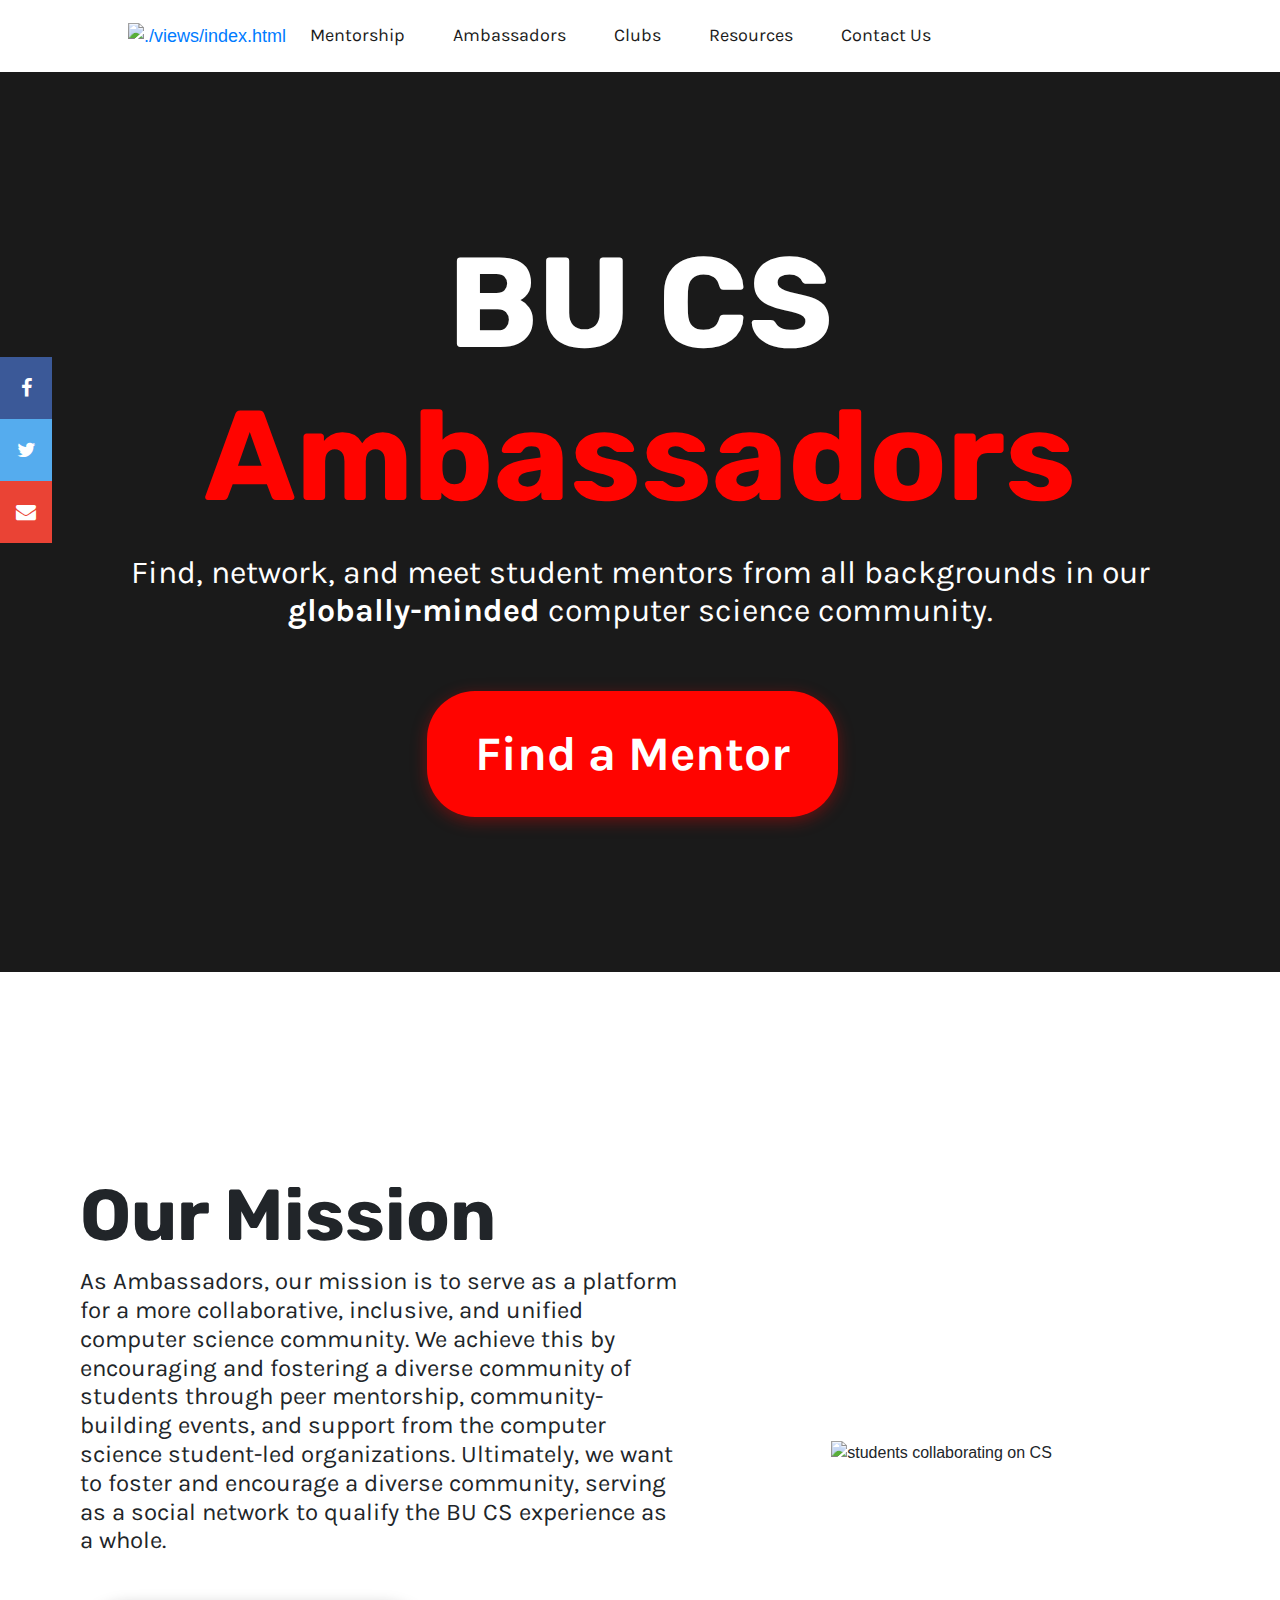
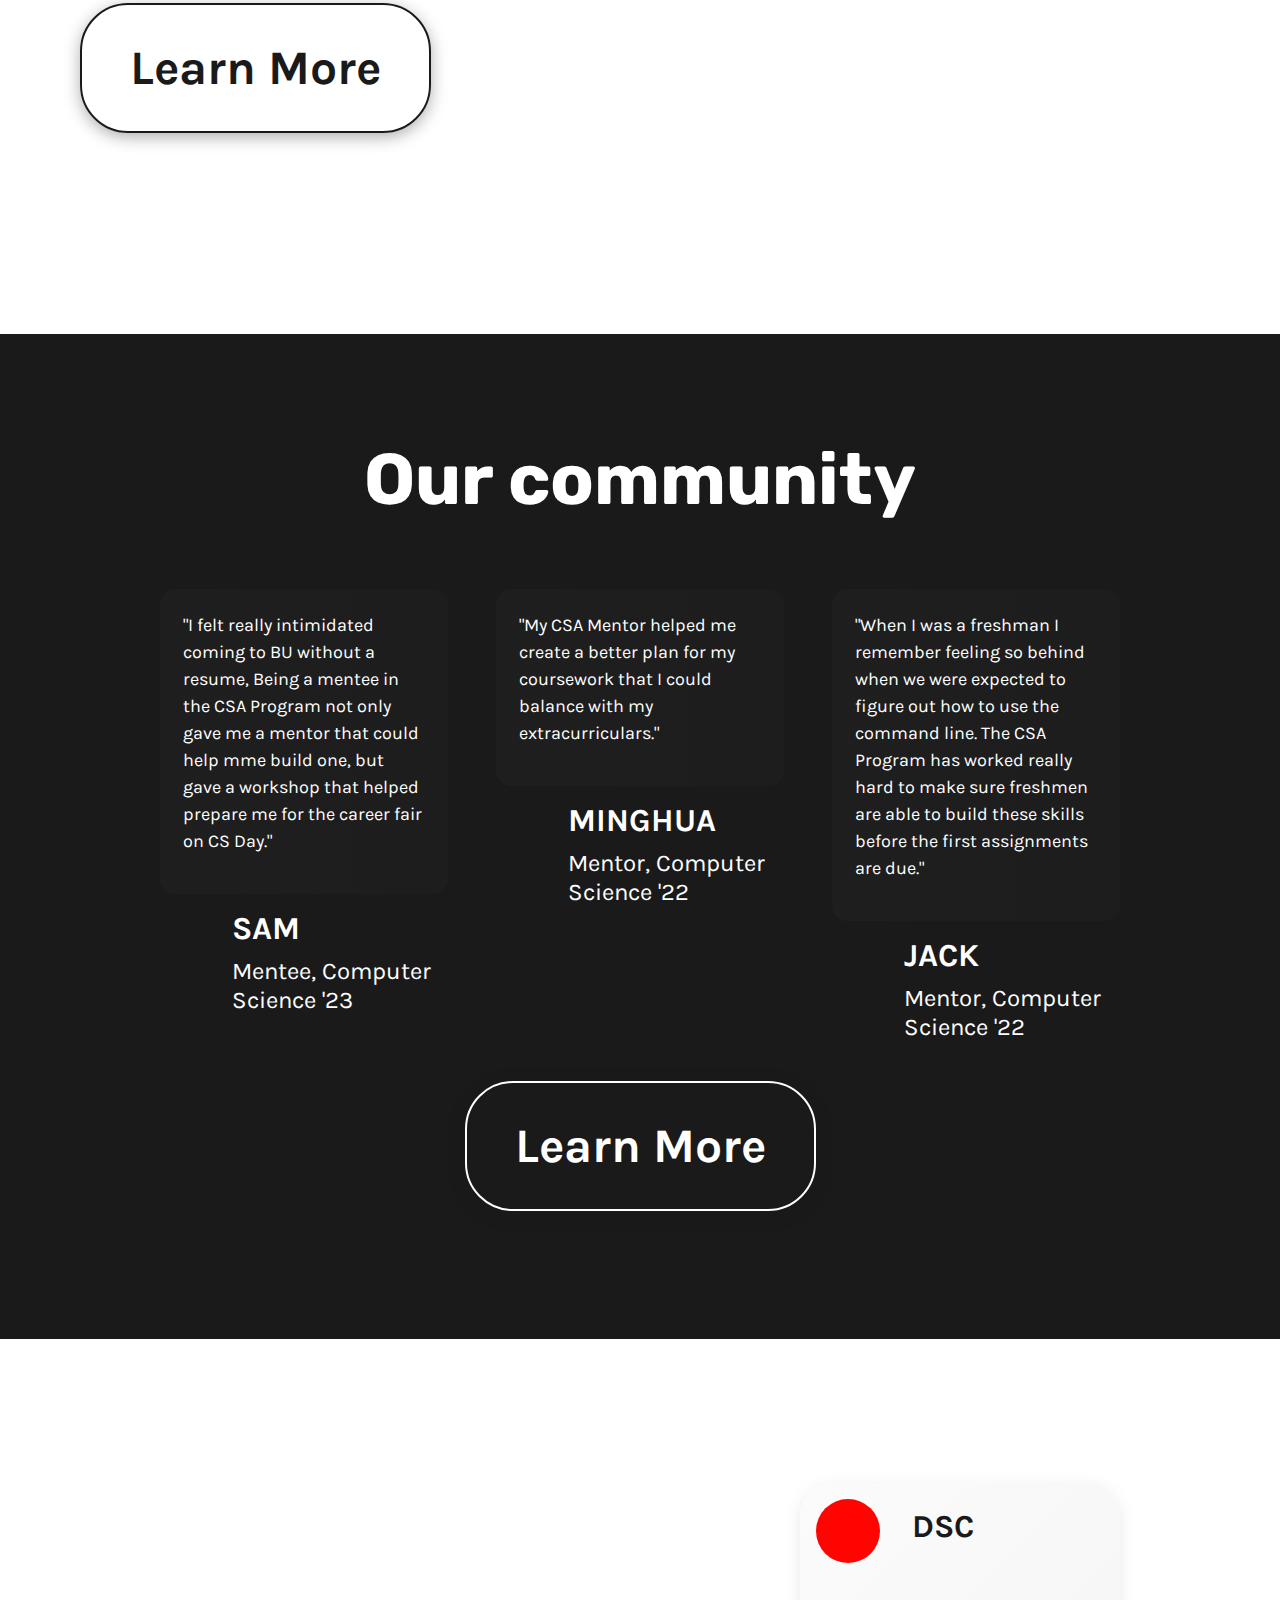
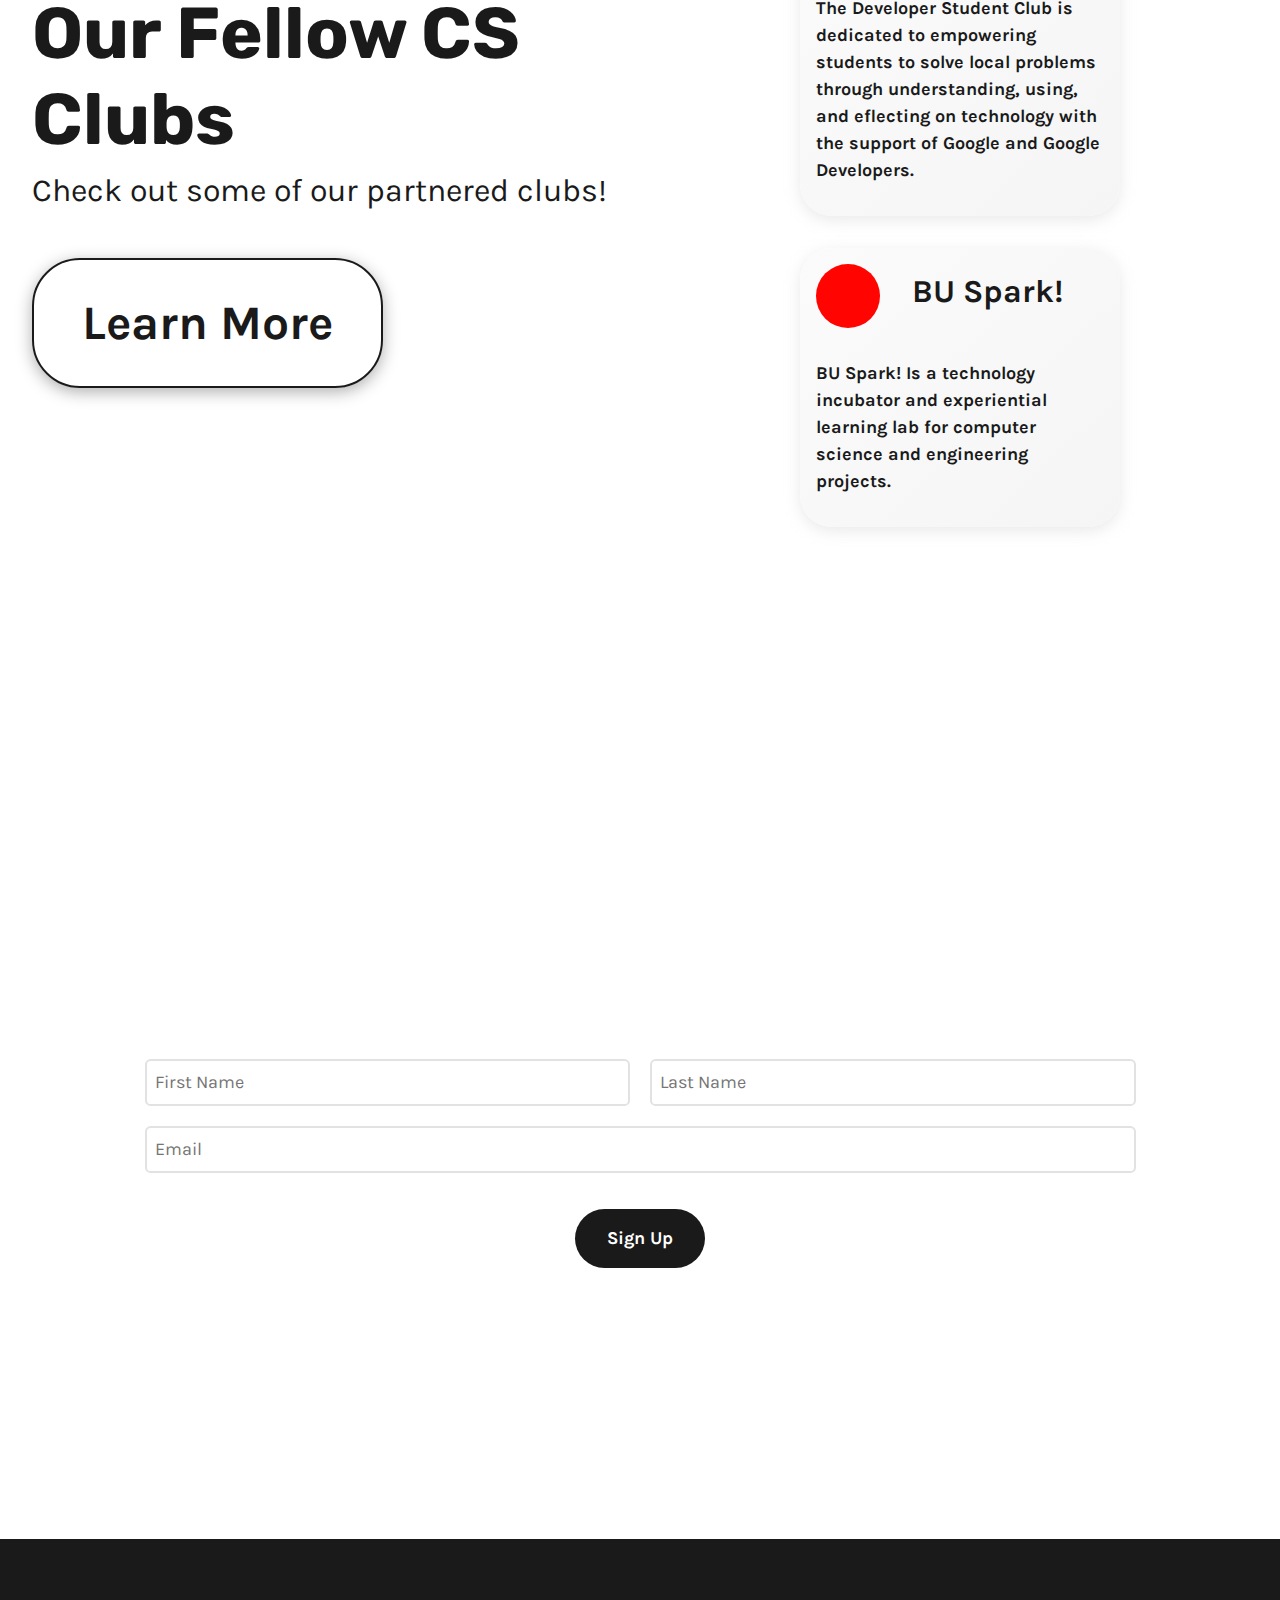
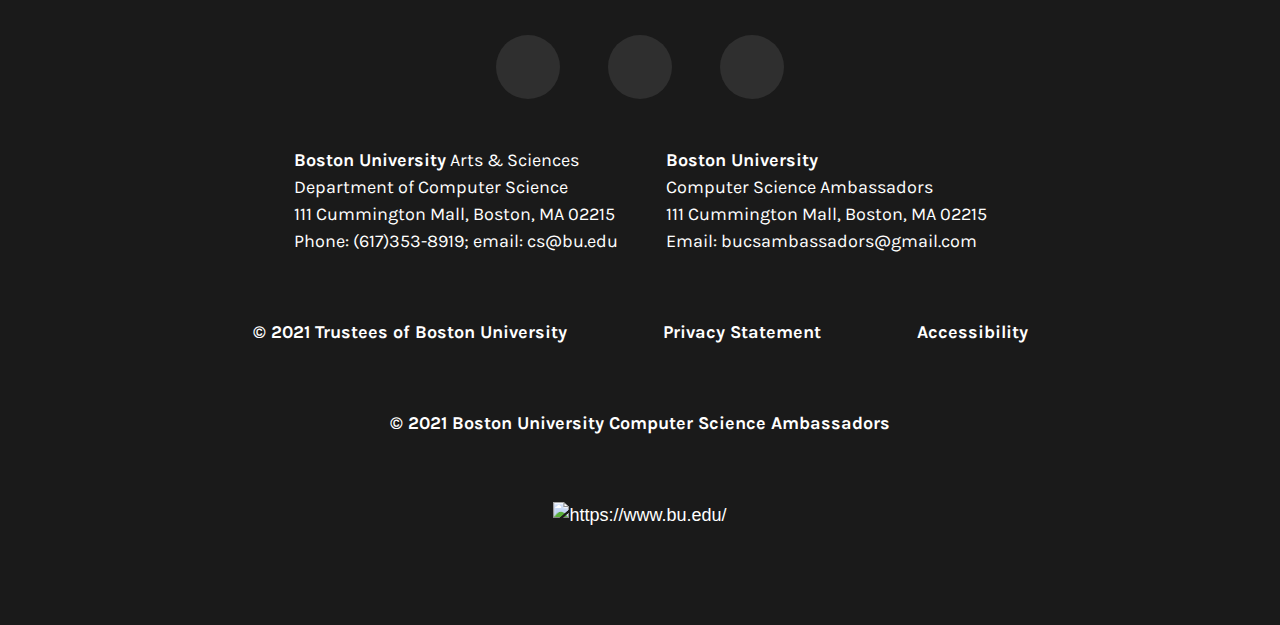
==== index.html @ 7cbeb98c "Merge pull request #5 from bryanteoh964/bryant-change2" ====
<!DOCTYPE html>
<html lang="en">
<head>
    <meta charset="UTF-8">
    <meta http-equiv="X-UA-Compatible" content="IE=edge">
    <meta name="viewport" content="width=device-width, initial-scale=1.0">
    <meta name="description" content="Boston University's Computer Science Ambassadors">
    <meta name="keywords" content="BU, BUCSA, BU CSA, BU CS Ambassadors, Boston University, Boston University Computer Science">
    <title>BU CS Ambassadors</title>

    <!-- Bootstrap CSS -->
    <link rel="stylesheet" href="https://stackpath.bootstrapcdn.com/bootstrap/4.3.1/css/bootstrap.min.css" integrity="sha384-ggOyR0iXCbMQv3Xipma34MD+dH/1fQ784/j6cY/iJTQUOhcWr7x9JvoRxT2MZw1T" crossorigin="anonymous">

    <link rel="stylesheet" href="./static/css/main.css">
    <link rel="preconnect" href="https://fonts.gstatic.com">
    <link href="https://fonts.googleapis.com/css2?family=Karla:ital,wght@0,400;0,700;1,400&family=Rubik:wght@700&display=swap" rel="stylesheet"> 
    <link rel="shortcut icon" sizes="32x32" href="./static/images/reg logo no background small.png">

    <link href="https://fonts.googleapis.com/icon?family=Material+Icons" rel="stylesheet">

    <link rel="stylesheet" href="https://cdnjs.cloudflare.com/ajax/libs/font-awesome/4.7.0/css/font-awesome.min.css">

</head>

<body>

    <div class="icon-bar">
        <!-- https://css-tricks.com/simple-social-sharing-links/ -->
        <!-- assuming link is https://www.bucsambassadors.bu.edu/ -->
        <a href="https://www.facebook.com/sharer.php?u=https%3A%2F%2Fwww.bucsambassadors.bu.edu%2F" target="_blank" class="facebook"><i class="fa fa-facebook"></i></a>
        <a href="https://twitter.com/intent/tweet?url=https%3A%2F%2Fwww.bucsambassadors.bu.edu%2F&text=Hey%21+BU+CS+Ambassadors+has+a+new+website%21+Take+a+look%21&hashtags=bostonuniversity,bucsambassadors" target="_blank" class="twitter"><i class="fa fa-twitter"></i></a>
        <a href="mailto:?subject=Check out this new website&amp;body=Hey! BU CS Ambassadors has a new website! Take a look at https://www.bucsambassadors.bu.edu." title="Share by Email" class="mail"><i class="fa fa-envelope"></i></a>
    </div>

    <nav class="navbar navbar-expand-lg navbar-light header sticky-top">
        <!-- Graphic as link => Alt attribute indicates path [MWAS] -->
        <a href="index.html" class="logo">
            <img src="./static/images/reg logo no background small.png" alt="./views/index.html">
        </a>
        <button class="navbar-toggler" type="button" data-toggle="collapse" data-target="#navbarNavAltMarkup" aria-controls="navbarNavAltMarkup" aria-expanded="false" aria-label="Toggle navigation">
            <span class="navbar-toggler-icon"></span>
        </button>
        <div class="collapse navbar-collapse" id="navbarNavAltMarkup">
            <div class="navbar-nav nav-style">
                <a href="mentor.html" class="nav-item nav-link">Mentorship</a>
                <a href="ambassadors.html" class="nav-item nav-link">Ambassadors</a>
                <a href="clubs.html" class="nav-item nav-link">Clubs</a>
                <a href="resources.html" class="nav-item nav-link">Resources</a>
                <a href="contactus.html" class="nav-item nav-link">Contact Us</a>
            </div>
        </div>
    </nav>
    
    <section class="hero">
        <div class="hero-content">
            <h1 class="hero-title">
                BU CS <span class="red">Ambassadors</span>
            </h1>
            <h4 class="hero-subtitle">
                Find, network, and meet student mentors from all backgrounds in our <b>globally-minded</b> computer science community.
            </h4>

            <button style="margin:60px 15px 0px 0px;" type="button" class="cta-btn" onclick="location.href='mentor.html'">
                Find a Mentor
            </button>
        </div>
    </section>

    <section class="mission">
        <div class="mission-left">
            <h2>Our Mission</h2>
            <h5>As Ambassadors, our mission is to serve as a platform for a more collaborative, inclusive, and unified computer science community. We achieve this by encouraging and fostering a diverse community of students through peer mentorship, community-building events, and support from the computer science student-led organizations. Ultimately, we want to foster and encourage a diverse community, serving as a social network to qualify the BU CS experience as a whole.</h5>
            <!-- <button type="button" class="btn-blktored" onclick="location.href='about.html'"> -->
            <button type="button" class="btn-blktored" onclick="location.href=''">
                Learn More
            </button>
        </div>
        <div class="mission-right">
            <!-- Adjust accordingly based on content [MWAS] -->
            <img src="./static/images/home_mission.png" alt="students collaborating on CS">
        </div>
    </section>

    <section class="testimonials">
        <div class="shapes-layer">
            <div class="greentriangle shape rellax" data-rellax-speed="1">
                <!-- Decorative graphic => Blank alt attribute [MWAS] -->
                <img src="./static/images/greentriangle.png" alt="">
            </div>
            <div class="purpleline shape rellax" data-rellax-speed="-2">
                <!-- Decorative graphic => Blank alt attribute [MWAS] -->
                <img src="./static/images/purpleline.png" alt="">
            </div>
            <div class="yellowsqrhole shape rellax" data-rellax-speed="-3">
                <!-- Decorative graphic => Blank alt attribute [MWAS] -->
                <img src="./static/images/yellowemptysqr.png" alt="">
            </div>
            <div class="redsmallhex shape rellax" data-rellax-speed="3">
                <!-- Decorative graphic => Blank alt attribute [MWAS] -->
                <img src="./static/images/redsmallhex.png" alt="">
            </div>
            <div class="largegreencircle shape rellax" data-rellax-speed="-4">
                <!-- Decorative graphic => Blank alt attribute [MWAS] -->
                <img src="./static/images/largegreencircle.png" alt="">
            </div>
            <div class="blueline shape rellax" data-rellax-speed="-3">
                <!-- Decorative graphic => Blank alt attribute [MWAS] -->
                <img src="./static/images/blueline.png" alt="">
            </div>
            <div class="greencirclehollow shape rellax" data-rellax-speed="2">
                <!-- Decorative graphic => Blank alt attribute [MWAS] -->
                <img src="./static/images/greencirclehollow.png" alt="">
            </div>
            <div class="purplecircle shape rellax" data-rellax-speed="2">
                <!-- Decorative graphic => Blank alt attribute [MWAS] -->
                <img src="./static/images/purplecircle.png" alt="">
            </div>
            <div class="yellowline shape rellax" data-rellax-speed="-3">
                <!-- Decorative graphic => Blank alt attribute [MWAS] -->
                <img src="./static/images/yellowline.png" alt="">
            </div>
            <div class="tinygreencircle shape rellax" data-rellax-speed="4">
                <!-- Decorative graphic => Blank alt attribute [MWAS] -->
                <img src="./static/images/tinygreencircle.png" alt="">
            </div>
            <div class="bluetri shape rellax" data-rellax-speed="-3">
                <!-- Decorative graphic => Blank alt attribute [MWAS] -->
                <img src="./static/images/bluetri.png" alt="">
            </div>
            <div class="greenline shape rellax" data-rellax-speed="-2">
                <!-- Decorative graphic => Blank alt attribute [MWAS] -->
                <img src="./static/images/greenline.png" alt="">
            </div>
            <div class="largeredhex shape rellax" data-rellax-speed="5">
                <!-- Decorative graphic => Blank alt attribute [MWAS] -->
                <img src="./static/images/largeredhex.png" alt="">
            </div>
            <div class="smallyellowsqr shape rellax" data-rellax-speed="-4">
                <!-- Decorative graphic => Blank alt attribute [MWAS] -->
                <img src="./static/images/smallyellowsqr.png" alt="">
            </div>
        </div>
        <div class="testimonials-content">
            <div class="testimonials-top">
                <h2>Our community</h2>
            </div>
            <div class="slides">



                <div class="slides-card card1">
                    <div class="quote-card">
                        <div class="quote">
                            <p>"I felt really intimidated coming to BU without a resume, Being a mentee in the CSA Program not only gave me a mentor that could help mme build one, but gave a workshop that helped prepare me for the career fair on CS Day."</p>
                        </div>
                    </div>
                    <div class="card-profile">
                        <div class="card-profile-img">
                            <!-- Adjust accordingly based on content [MWAS] -->
                            <!-- <img src="./static/images/home_testimonial2.png" alt="stock woman"> -->
                        </div>
                        <div class="card-profile-info">
                            <div class="name">
                                <h4>Sam</h4>
                            </div>
                            <div class="role">
                                <h5>Mentee, Computer Science '23</h5>
                            </div>
                        </div>
                    </div>
                </div>
                
                <div class="slides-card card2">
                    <div class="quote-card">
                        <div class="quote">
                            <p>"My CSA Mentor helped me create a better plan for my coursework that I could balance with my extracurriculars."</p>
                        </div>
                    </div>
                    <div class="card-profile">
                        <div class="card-profile-img">
                            <!-- Adjust accordingly based on content [MWAS] -->
                            <!-- <img src="./static/images/home_testimonial1.png" alt="rhett"> -->
                        </div>
                        <div class="card-profile-info">
                            <div class="name">
                                <h4>Minghua</h4>
                            </div>
                            <div class="role">
                                <h5>Mentor, Computer Science '22</h5>
                            </div>
                        </div>
                    </div>
                </div>



                <div class="slides-card card3">
                    <div class="quote-card">
                        <div class="quote">
                            <p>"When I was a freshman I remember feeling so behind when we were expected to figure out how to use the command line. The CSA Program has worked really hard to make sure freshmen are able to build these skills before the first assignments are due."</p>
                        </div>
                    </div>
                    <div class="card-profile">
                        <div class="card-profile-img">
                            <!-- Adjust accordingly based on content [MWAS] -->
                            <!-- <img src="./static/images/home_testimonial3.png" alt="stock man"> -->
                        </div>
                        <div class="card-profile-info">
                            <div class="name">
                                <h4>Jack</h4>
                            </div>
                            <div class="role">
                                <h5>Mentor, Computer Science '22</h5>
                            </div>
                        </div>
                    </div>
                </div>
            </div>
            <button type="button" class="btn-whttogold" onclick="location.href='ambassadors.html'">
                Learn More
            </button>
        </div>
    </section>

    <section class="clubs">
        <div class="clubs-left">
            <h2>Our Fellow CS Clubs</h2>
            <h4>Check out some of our partnered clubs!</h4>
            <button type="button" class="btn-blktored" onclick="location.href='clubs.html'">
                Learn More
            </button>
        </div>
        <div class="clubs-right">
            <!-- <div class="club-card">
                <div class="club-card-top">
                    <div class="icon-back">
                        <span class="iconify" data-inline="false" data-icon="mdi:robot-industrial"></span>
                    </div>
                    <h4><b>RAILS</b></h4>
                </div>
                <div class="club-card-bot">
                    <p><b>The Robotics & Ambient Intelligence Labs is the first student robotics research group at BU.</b></p>
                </div>
            </div> -->
            <div class="club-card">
                <div class="club-card-top">
                    <div class="icon-back">
                        <span class="iconify" data-inline="false" data-icon="mdi:code-tags"></span>
                    </div>
                    <h4><b>DSC</b></h4>
                </div>
                <div class="club-card-bot">
                    <p><b>The Developer Student Club is dedicated to empowering students to solve local problems through understanding, using, and eflecting on technology with the support of Google and Google Developers.</b></p>
                </div>
            </div>
            <div class="club-card">
                <div class="club-card-top">
                    <div class="icon-back">
                        <span class="iconify" data-inline="false" data-icon="mdi:lightbulb-outline"></span>
                    </div>
                    <h4><b>BU Spark!</b></h4>
                </div>
                <div class="club-card-bot">
                    <p><b>BU Spark! Is a technology incubator and experiential learning lab for computer science and engineering projects.</b></p>
                </div>
            </div>
            <!-- <div class="club-card">
                <div class="club-card-top">
                    <div class="icon-back">
                        <span class="iconify" data-inline="false" data-icon="mdi:dog"></span>
                    </div>
                    <h4><b>UPE</b></h4>
                </div>
                <div class="club-card-bot">
                    <p><b>Upsilon Pi Epsilon (UPE) is BU’s only computer science honor society dedicated to promoting excellence in technical and computing disciplines.</b></p>
                </div>
            </div> -->
        </div>
    </section>

    <section class="mailing-list">
        <div class="mailing-list-flexbox rellax" data-rellax-speed="-3">
            <h2>It's dangerous to do CS alone.</h2>
            <br>
            <h4>Join our mailing list!</h4>
            <form name="mailing-list-form" action="./signup" method="POST" onsubmit="return formValidate()">
                <input type="text" name="fname" placeholder="First Name">
                <input type="text" name="lname" placeholder="Last Name">
                <p class="full">
                    <input type="email" name="email" id="message" placeholder="Email" cols="30" rows="10"></input>
                </p>
                <p class="full">
                    <button type="submit" id="check" class="mailing-list-btn">Sign Up</button>
                </p>
            </form>
        </div>
    </section>

    <footer>
        <div class="social-icons footer-layer">
            <a href="https://www.facebook.com/csa.bu.397" class="icon">
                <span class="iconify" data-inline="false" data-icon="mdi:facebook"></span>
            </a>
            <a href="https://twitter.com/BUCSAmbassadors" class="icon">
                <span class="iconify" data-inline="false" data-icon="mdi:twitter"></span>
            </a>
            <a href="https://www.instagram.com/bucsambassadors/" class="icon">
                <span class="iconify" data-inline="false" data-icon="mdi:instagram"></span>
            </a>
        </div>
        <div class="footer-information footer-layer">
            <div class="info">
                <a href="https://www.bu.edu/cs/" target="_blank">
                    <p><b>Boston University</b> Arts & Sciences
                    <br>
                    Department of Computer Science
                </a>
                <br>
                111 Cummington Mall, Boston, MA 02215
                <br>
                Phone: (617)353-8919; email: <a href="mailto:cs@bu.edu">cs@bu.edu</a></p>
            </div>
            <div class="info">
                <a href="./index.html">
                    <p><b>Boston University</b>
                    <br>
                    Computer Science Ambassadors
                </a>
                <br>
                111 Cummington Mall, Boston, MA 02215
                <br>
                Email: <a href="mailto:bucsambassadors@gmail.com">bucsambassadors@gmail.com</a></p>
            </div>
        </div>
        <div class="footer-links footer-layer">
            <div class="footer-indiv-link">
                <a href="https://www.bu.edu/copyright/" target="_blank">
                    <p><b>© 2021 Trustees of Boston University</b></p>
                </a>
            </div>
            <div class="footer-indiv-link">
                <a href="https://www.bu.edu/policies/digital-privacy-statement/" target="_blank">
                    <p><b>Privacy Statement</b></p>
                </a>
            </div>
            <div class="footer-indiv-link">
                <a href="https://www.bu.edu/disability/" target="_blank">
                    <p><b>Accessibility</b></p>
                </a>
            </div>
        </div>
        <div class="footer-bucsa footer-layer">
            <a href="./index.html">
                <p><b>© 2021 Boston University Computer Science Ambassadors</b></p>
            </a>
        </div>
        <div class="footer-bu footer-layer">
            <a href="https://www.bu.edu/" target="_blank">
                <!-- Graphic as link => Alt attribute indicates path [MWAS] -->
                <img src="./static/images/BU-logo.png" alt="https://www.bu.edu/">
            </a>
        </div>
    </footer>
    
    <!-- config file
    <script type='text/javascript' src='/config.js'></script>
    <script type='text/javascript' src='/index.js'></script> -->

    <script src="./static/js/rellax.min.js"></script>
    <script src="./static/js/script.js"></script>

    <!-- iconify plugin -->
    <script src="https://code.iconify.design/1/1.0.6/iconify.min.js"></script>

    <!-- form check -->
    <script src="./static/js/formcheck.js"></script>

    <!-- Optional JavaScript -->
    <!-- jQuery first, then Popper.js, then Bootstrap JS -->
    <script src="https://code.jquery.com/jquery-3.3.1.slim.min.js" integrity="sha384-q8i/X+965DzO0rT7abK41JStQIAqVgRVzpbzo5smXKp4YfRvH+8abtTE1Pi6jizo" crossorigin="anonymous"></script>
    <script src="https://cdnjs.cloudflare.com/ajax/libs/popper.js/1.14.7/umd/popper.min.js" integrity="sha384-UO2eT0CpHqdSJQ6hJty5KVphtPhzWj9WO1clHTMGa3JDZwrnQq4sF86dIHNDz0W1" crossorigin="anonymous"></script>
    <script src="https://stackpath.bootstrapcdn.com/bootstrap/4.3.1/js/bootstrap.min.js" integrity="sha384-JjSmVgyd0p3pXB1rRibZUAYoIIy6OrQ6VrjIEaFf/nJGzIxFDsf4x0xIM+B07jRM" crossorigin="anonymous"></script>

</body>
</html>
---- static/css/main.css ----
.hero {
  position: relative;
  width: auto;
  height: 100vh;
  display: flex;
  justify-content: center;
  align-items: center;
}

.hero::before {
  content: "";
  position: absolute;
  top: 0;
  left: 0;
  width: 100%;
  height: 100%;
  background-image: url(../images/home_hero.png);
  background-color: #1A1A1A;
  background-repeat: no-repeat;
  background-size: cover;
  background-position: center center;
}

.hero-content {
  position: relative;
  color: #FFF;
  text-align: center;
}

.hero-title {
  margin-bottom: 0;
}

.hero-title .red {
  color: #FF0400;
}

.hero-subtitle {
  margin-top: 1.25rem;
  margin-bottom: 0;
  padding: 0 10%;
}

.cta-btn {
  background-color: #FF0400;
  color: #FFF;
  border: none;
  margin-top: 2.5rem;
  box-shadow: 0 0.25rem 1rem rgba(255, 4, 0, 0.35);
  transition: all 0.3s ease 0s;
  cursor: pointer;
}

.cta-btn:hover {
  background-color: #FFF;
  color: #FF0400;
  box-shadow: 0 0.25rem 1rem rgba(255, 255, 255, 0.35);
}

.mission {
  position: relative;
  width: auto;
  padding: 0 5rem;
  display: flex;
  justify-content: center;
  align-items: center;
  flex-wrap: wrap;
  flex-direction: column;
}

@media (min-width: 1000px) {
  .mission {
    flex-direction: row;
  }
}

.mission-left {
  padding: 12.5625rem 0;
  order: 1;
  flex: 7;
  box-sizing: border-box;
}

.btn-blktored {
  background-color: transparent;
  color: #1A1A1A;
  border: 2px solid #1A1A1A;
  margin-top: 2.5rem;
  box-shadow: 0 0.25rem 1rem rgba(26, 26, 26, 0.35);
  transition: all 0.3s ease 0s;
  cursor: pointer;
}

.btn-blktored:hover {
  color: #FF0400;
  border: 2px solid #FF0400;
  box-shadow: 0 0.25rem 1rem rgba(255, 4, 0, 0.35);
}

.mission-right {
  order: 2;
  flex: 6;
  box-sizing: border-box;
  text-align: center;
}

@media (max-width: 750px) {
  .mission-right img {
    width: 200px;
  }
}

.testimonials {
  position: relative;
  width: auto;
  height: auto;
}

.testimonials::before {
  content: "";
  position: absolute;
  top: 0;
  left: 0;
  width: 100%;
  height: 100%;
  background-color: #1A1A1A;
  background-repeat: no-repeat;
  background-size: cover;
  background-position: center center;
  word-wrap: normal;
}

.shapes-layer {
  display: none;
}

@media (min-width: 1200px) {
  .shapes-layer {
    width: 100%;
    height: auto;
    display: block;
    position: absolute;
  }
  .shapes-layer .shape {
    position: absolute;
  }
  .shapes-layer .greentriangle {
    left: 20%;
    top: 5vh;
  }
  .shapes-layer .purpleline {
    left: 3%;
    top: 15vh;
  }
  .shapes-layer .yellowsqrhole {
    left: 30%;
    top: 25vh;
  }
  .shapes-layer .redsmallhex {
    left: 2%;
    top: 34vh;
  }
  .shapes-layer .largegreencircle {
    left: 12%;
    top: 55vh;
  }
  .shapes-layer .blueline {
    left: 30%;
    top: 70vh;
  }
  .shapes-layer .greencirclehollow {
    left: 4%;
    top: 85vh;
  }
  .shapes-layer .purplecircle {
    left: 70%;
    top: 7vh;
  }
  .shapes-layer .yellowline {
    left: 75%;
    top: 35vh;
  }
  .shapes-layer .tinygreencircle {
    left: 64%;
    top: 40vh;
  }
  .shapes-layer .bluetri {
    left: 78%;
    top: 50vh;
  }
  .shapes-layer .greenline {
    left: 62%;
    top: 65vh;
  }
  .shapes-layer .largeredhex {
    left: 75%;
    top: 70vh;
  }
  .shapes-layer .smallyellowsqr {
    left: 90%;
    top: 80vh;
  }
}

.testimonials-content {
  position: relative;
  color: #FFF;
  text-align: center;
  display: flex;
  justify-content: flex-start;
  align-items: center;
  flex-direction: column;
}

.testimonials-top {
  margin-top: 4rem;
  padding: 3%;
}

.slides {
  position: relative;
  width: auto;
  margin-top: 1.25rem;
  padding: 0 10rem;
  display: flex;
  justify-content: space-between;
  flex-direction: row;
}

@media (max-width: 1200px) {
  .slides {
    flex-direction: column;
    margin-top: .5rem;
    padding: 0 5rem;
  }
}

.slides-card {
  display: flex;
  align-items: flex-start;
  box-sizing: border-box;
  flex-direction: column;
  flex-basis: 30%;
}

.slides-card .quote-card {
  width: auto;
  height: auto;
  padding: 8%;
  background: linear-gradient(90deg, rgba(32, 32, 32, 0.75) 0%, rgba(30, 30, 30, 0.75) 100%);
  border-radius: 1rem;
  text-align: left;
}

.slides-card .card-profile {
  width: 100%;
  height: auto;
  display: flex;
  margin-top: 1rem;
  text-align: left;
}

.slides-card .card-profile .card-profile-img {
  flex: 1;
}

.slides-card .card-profile .card-profile-img img {
  width: 5vw;
}

.slides-card .card-profile .card-profile-info {
  flex: 3;
  display: flex;
  flex-direction: column;
  text-align: left;
}

.slides-card .card-profile .card-profile-info .name {
  text-transform: uppercase;
}

.slides-card .card-profile .card-profile-info .name h4 {
  font-weight: 700;
}

@media (max-width: 1200px) {
  .slides-card .quote-card {
    padding: 5%;
  }
}

.btn-whttogold {
  background-color: transparent;
  color: #FFF;
  border: 2px solid #FFF;
  margin-top: 2rem;
  box-shadow: 0 0.25rem 1rem rgba(26, 26, 26, 0.35);
  transition: all 0.3s ease 0s;
  cursor: pointer;
  margin-bottom: 8rem;
}

@media (max-width: 1200px) {
  .btn-whttogold {
    margin-top: 2rem;
  }
}

.btn-whttogold:hover {
  color: #FFC700;
  border: 2px solid #FFC700;
  box-shadow: 0 0.25rem 1rem rgba(255, 199, 0, 0.35);
}

.clubs {
  position: relative;
  width: auto;
  height: 100vh;
  display: flex;
  justify-content: center;
  align-items: center;
  flex-direction: row;
  padding: 2rem;
}

.clubs::before {
  content: "";
  position: absolute;
  top: 0;
  left: 0;
  width: 100%;
  height: 100%;
  background-color: #FFF;
  background-repeat: no-repeat;
  background-size: cover;
  background-position: center center;
}

.clubs-left {
  flex: 1;
  position: relative;
  color: #1A1A1A;
}

.clubs-right {
  flex: 1;
  position: relative;
  color: #1A1A1A;
  display: flex;
  flex-wrap: wrap;
  justify-content: center;
}

.clubs-right .club-card {
  width: 20rem;
  height: auto;
  background: linear-gradient(136.5deg, #FBFBFB 0%, #F5F5F5 100%);
  box-shadow: 0px 4px 15px rgba(193, 193, 193, 0.35);
  border-radius: 2rem;
  display: flex;
  flex-direction: column;
  padding: 1rem;
  gap: 2rem;
  margin-left: 2rem;
  margin-top: 2rem;
}

.clubs-right .club-card .club-card-top {
  display: flex;
  align-items: center;
  gap: 2rem;
}

.clubs-right .club-card .club-card-top .icon-back {
  width: 4rem;
  height: 4rem;
  background-color: #FF0400;
  padding: 4px;
  border-radius: 100%;
  display: flex;
  align-items: center;
  justify-content: center;
}

.clubs-right .club-card .club-card-top .icon-back .iconify {
  color: #FFF;
  font-size: 36px;
}

@media (max-width: 1270px) {
  .clubs-right {
    display: none;
  }
}

.mailing-list {
  position: relative;
  width: 100%;
  height: 100vh;
  padding: 5rem;
  background-image: url(../images/mailing-list-background.png);
  background-attachment: fixed;
  background-repeat: no-repeat;
  background-size: cover;
  background-position: center center;
  color: #FFF;
  text-align: center;
  display: flex;
  justify-content: center;
  align-items: center;
}

.mailing-list form {
  padding: 2rem;
  display: grid;
  grid-template-columns: 1fr 1fr;
  grid-gap: 20px;
}

.mailing-list form input {
  font-size: 1.125rem;
  font-family: "Karla", sans-serif;
  width: 100%;
  padding: 0.5rem;
  outline: 0;
  border-radius: 0.35rem;
  border: #e2e2e2 solid 2px;
}

.mailing-list form input:focus {
  border: #FF0400 solid 2px;
}

.mailing-list form button, .maiing-list form button:hover {
  font-family: "Karla", sans-serif;
  border-radius: 3rem;
  padding: 1rem 2rem;
  font-size: 1.125rem;
  font-weight: 700;
}

.mailing-list form button {
  background-color: #1A1A1A;
  border: none;
  color: #FFF;
  transition: all ease 200ms;
  outline: 0;
}

.mailing-list button:hover, .mailing-list button:focus {
  box-shadow: 0px 15px 35px rgba(26, 26, 26, 0.25);
}

.mailing-list button:active {
  background-color: #FF0400;
  color: #FFF;
}

.mailing-list form .full {
  grid-column: 1 / 3;
}

@media (max-width: 550px) {
  .mailing-list h2 {
    font-size: 3rem;
  }
  .mailing-list h4 {
    font-size: 1.125rem;
  }
  .mailing-list form input {
    font-size: 14px;
  }
}

iframe {
  width: 100%;
  height: 300px;
  border: 0;
  margin: 0;
}

.mentor-landing {
  position: relative;
  width: auto;
  height: 75vh;
  padding: 5rem;
  background-color: #FFF;
  background-repeat: no-repeat;
  background-size: cover;
  background-position: center center;
  display: flex;
  justify-content: center;
  align-items: center;
  flex-direction: row;
}

@media (max-width: 1000px) {
  .mentor-landing {
    flex-direction: column;
  }
  .mentor-landing .mentor-landing-right {
    display: none;
  }
}

.mentor-landing-left {
  color: #1A1A1A;
  flex: 1;
}

.mentor-landing-right {
  flex: 1;
}

.mentor-landing-right img {
  width: 100%;
  height: auto;
}

.mentor-stats {
  position: relative;
  width: auto;
  height: 25vh;
  padding: 1rem 5rem;
  background-color: #FFF;
  display: flex;
  justify-content: left;
}

.stats {
  margin: 0 5rem 0 0;
  width: 20%;
}

.redword {
  color: #FF0400;
}

.mentor-why {
  position: relative;
  width: auto;
  height: 100vh;
  padding: 2rem 5rem;
  background-color: #FFF;
  background-repeat: no-repeat;
  background-size: cover;
  background-position: center center;
}

.mentor-why-top {
  text-align: center;
}

.mentor-why-cards {
  display: flex;
  gap: 2rem;
  margin-top: 5%;
}

@media (max-width: 1000px) {
  .mentor-why {
    height: auto;
  }
  .mentor-why-cards {
    flex-direction: column;
  }
}

.mentor-card {
  background: #FFFFFF;
  box-shadow: 0px 15px 35px rgba(26, 26, 26, 0.15);
  border-radius: 32px;
  padding: 3rem;
  flex: 1;
  display: flex;
  flex-direction: column;
  justify-content: flex-start;
  align-items: center;
}

.mentor-card img {
  width: 80%;
}

.mentor-ready {
  position: relative;
  width: 100%;
  height: auto;
  padding: 2rem 5rem;
  background-color: #FFF;
  background-repeat: no-repeat;
  background-size: cover;
  background-position: center center;
  text-align: center;
  margin-top: 5rem;
}

.about-hero {
  position: relative;
  width: 100%;
  height: 100vh;
  padding: 5%;
  background-image: url(../images/about-hero.png);
  background-color: #FFF;
  color: #FFF;
  display: flex;
  align-items: center;
  justify-content: center;
  text-align: center;
  /* simple parallax effect */
  background-attachment: fixed;
  background-position: center;
  background-repeat: no-repeat;
  background-size: cover;
}

.about-aboutus {
  position: relative;
  width: 100%;
  height: 85vh;
  background-color: #FFF;
  color: #1A1A1A;
  display: flex;
  align-items: center;
  justify-content: center;
  flex-direction: column;
}

.about-aboutus-mission {
  display: block;
  text-align: center;
  padding: 5rem 15rem;
}

.about-aboutus-stats {
  display: flex;
  align-items: center;
  justify-content: space-between;
  text-align: center;
  padding: 5rem 8rem;
  flex-direction: row;
  gap: 7rem;
}

@media (max-width: 1200px) {
  .about-aboutus {
    height: 100vh;
  }
  .about-aboutus-mission {
    padding: 2rem;
  }
  .about-aboutus-stats {
    display: block;
    padding: 2rem;
  }
  .about-stat {
    display: block;
    margin-bottom: 2rem;
  }
}

@media (max-width: 750px) {
  .about-aboutus-mission h5 {
    font-size: 1.125rem;
  }
  .about-aboutus-stats {
    padding: 0.5rem;
  }
}

.about-ours {
  position: relative;
  width: 100%;
  height: 100vh;
  background-color: #1A1A1A;
  padding: 4rem;
  color: #FFF;
  display: flex;
  flex-wrap: wrap;
  flex-direction: row;
  align-items: center;
}

.about-ours-quarter {
  flex: 1;
  text-align: center;
  margin: 2rem;
  min-width: 600px;
}

.about-ours-quarter a {
  color: #FFF;
}

.about-ours-quarter a :visited {
  color: #FFF;
}

@media (max-width: 1460px) {
  .about-ours {
    justify-content: center;
    align-items: center;
  }
  .about-ours h2 {
    font-size: 3rem;
  }
  .about-ours h5 {
    font-size: 1.125rem;
  }
}

@media (max-width: 800px) {
  .about-ours {
    height: auto;
    padding: 4rem 1rem;
  }
  .about-ours-quarter {
    min-width: 100%;
  }
}

.about-events {
  position: relative;
  width: 100%;
  height: auto;
  background-color: #FFF;
  padding: 4rem;
  color: #1A1A1A;
}

.about-events-series {
  padding: 4rem 0;
}

.series-event {
  display: flex;
  flex-direction: row;
}

.series-event img {
  width: 500px;
}

.series-event:not(:last-child) {
  margin-bottom: 4rem;
}

.event-img {
  flex: 2;
}

.event-descriptions {
  flex: 3;
}

@media (max-width: 1400px) {
  .series-event {
    flex-direction: column;
    align-items: center;
  }
}

@media (max-width: 600px) {
  .series-event img {
    width: 300px;
  }
}

.rightaligned {
  text-align: right;
}

.ambassadors {
  position: relative;
  width: auto;
  height: 85vh;
  padding: 5rem;
  background-color: #FFF;
  background-repeat: no-repeat;
  background-size: cover;
  background-position: center center;
  display: flex;
  justify-content: center;
  align-items: center;
  flex-direction: row;
}

.ambassadors img {
  min-width: 400px;
  max-width: 680px;
  width: 100%;
  height: auto;
}

@media (max-width: 1000px) {
  .ambassadors {
    flex-direction: column;
  }
  .ambassadors img {
    min-width: 300px;
    max-width: 400px;
  }
}

.ambassadors-landing-left {
  color: #1A1A1A;
  flex: 1;
}

.ambassadors-landing-right {
  flex: 1;
}

.ambassadors-profiles {
  position: relative;
  width: 100%;
  height: auto;
  padding: 5rem;
  background-color: #FFF;
  background-repeat: no-repeat;
  background-size: cover;
  background-position: center center;
  display: flex;
  flex-wrap: wrap;
  flex-direction: row;
  justify-content: space-evenly;
}

.profile-card {
  width: 25%;
  height: auto;
  margin: 2rem;
  text-align: center;
}

.profile-card img {
  width: 100%;
  height: auto;
  transition: all 0.3s ease 0s;
  border-radius: 2rem;
  min-width: 150px;
  max-width: 400px;
}

.profile-card img:hover {
  transform: scale(1.05);
  box-shadow: 0px 15px 35px rgba(26, 26, 26, 0.15);
}

.ambassadors-board-left {
  flex: 1;
}

.ambassadors-board-left img {
  width: 100%;
  height: auto;
}

.ambassadors-board-right {
  color: #1A1A1A;
  flex: 1;
}

@media (max-width: 800px) {
  .profile-card {
    width: 75%;
  }
  .profile-card h3 {
    font-size: 2rem;
  }
}

@media (max-width: 550px) {
  .ambassadors-profiles {
    flex-direction: column;
  }
  .profile-card {
    width: 75%;
    margin: 1rem;
  }
  .profile-card h3 {
    font-size: 1.5rem;
  }
}

.resources-landing {
  position: relative;
  width: 100%;
  height: 85vh;
  padding: 5rem;
  background-color: #FFF;
  background-repeat: no-repeat;
  background-size: cover;
  background-position: center center;
  display: flex;
  justify-content: center;
  align-items: center;
  flex-direction: row;
}

@media (max-width: 1000px) {
  .resources-landing {
    flex-direction: column;
  }
  .resources-landing .resources-landing-right {
    display: flex;
  }
}

.resources-landing-left {
  color: #1A1A1A;
  flex: 1;
}

.resources-landing-right {
  flex: 1;
}

.resources-landing-right img {
  width: 100%;
  height: auto;
}

.resources-events {
  position: relative;
  width: 100%;
  height: auto;
  padding: 5rem;
}

.events-header {
  margin-bottom: 2rem;
}

.resources-calendar {
  display: flex;
  flex-direction: row;
  justify-content: space-between;
}

@media (max-width: 1375px) {
  .resources-calendar {
    flex-direction: column;
    gap: 2rem;
  }
}

.calendar-event-add-icon {
  width: 44px;
  height: 44px;
  background-color: #FF0400;
  border-radius: 22px;
  display: flex;
  justify-content: center;
  align-items: center;
  transition: all ease-in-out 0.5s;
}

.calendar-event-add-icon .iconify {
  color: #FFF;
  font-size: 30px;
}

.calendar-event-add-icon .icon-text {
  display: none;
  color: none;
  transition: all ease-in-out 1s;
  transition-delay: 150ms;
  white-space: pre;
}

.calendar-event-add-icon:hover, .calendar-event-add-icon:focus {
  box-shadow: 0 0.25rem 0.5rem rgba(255, 4, 0, 0.35);
  width: 240px;
  display: flex;
  gap: 10px;
}

.calendar-event-add-icon:hover .icon-text, .calendar-event-add-icon:focus .icon-text {
  display: block;
  color: #FFF;
}

.calendar-event {
  text-align: center;
  background: #FFFFFF;
  box-shadow: 0px 15px 35px rgba(26, 26, 26, 0.15);
  border-radius: 32px;
  padding: 1rem;
}

.event-contents img {
  width: 100%;
  height: auto;
  max-height: 300px;
}

.event-logistics {
  display: flex;
  justify-content: center;
  align-items: center;
  gap: 1rem;
}

.event-logistics .iconify {
  display: inline-block;
  font-size: 20px;
  color: #2F2F2F;
}

.add-whole-calendar-btn .btn-blktored {
  margin: 0 auto;
  display: block;
}

@media (max-width: 700px) {
  .resources-landing h2, .resources-events h2, .resources-jobs h2 {
    font-size: 3rem;
  }
}

.resources-jobs {
  padding: 5rem;
}

.jobs-text {
  text-align: right;
}

.jobs-list ul {
  padding: 2rem;
}

.jobs-list ul li {
  list-style: none;
}

.jobs-list ul li:not(:last-child) {
  margin-bottom: 1rem;
}

.jobs-list a {
  color: #1A1A1A;
  transition: all ease 300ms;
}

.jobs-list a:hover, .jobs-list a:focus {
  color: #FF0400;
  text-decoration: underline;
}

.resources-links-header {
  padding: 5rem 5rem 2rem 5rem;
}

.line {
  position: absolute;
  width: 100%;
  height: 0;
  border-bottom: 3px solid #1A1A1A;
}

.resources-link-section {
  padding: 2rem 5rem;
}

.resources-link-section a {
  color: #1A1A1A;
  transition: all ease 300ms;
}

.resources-link-section a .iconify {
  color: #1A1A1A;
  padding-top: 8px;
  display: inline;
  font-size: 2rem;
  transition: all ease 300ms;
}

.resources-link-section a:hover, .resources-link-section a:focus {
  color: #FF0400;
}

.resources-link-section a:hover .iconify, .resources-link-section a:focus .iconify {
  color: #FF0400;
}

.contact {
  position: relative;
  width: auto;
  height: auto;
  padding: 0 2rem;
  padding-bottom: 5rem;
  background-color: #FFF;
  background-repeat: no-repeat;
  background-size: cover;
  background-position: center center;
  margin-left: auto;
  margin-right: auto;
}

.toptext {
  text-align: center;
  margin-bottom: 2rem;
}

.redtext {
  color: #FF0400;
}

.contact-about {
  background: #1A1A1A;
  color: #FFF;
  padding: 2rem;
  border-radius: 2rem 2rem 0 0;
}

.contact-about-text {
  margin-bottom: 1rem;
}

ul.contact-socials {
  list-style: none;
  padding: 0;
}

ul.contact-socials li {
  font-family: "Karla", sans-serif;
  display: flex;
  align-items: center;
}

ul.contact-socials li a {
  text-decoration: none;
  color: #FFF;
}

ul.contact-socials li a:hover {
  text-decoration: underline;
}

ul.contact-socials li a:visited {
  text-decoration: none;
  color: #FFF;
}

ul.contact-socials .iconify {
  font-size: 1.5rem;
}

.contact-icons {
  display: flex;
}

.contact-icons .icon {
  background-color: #2F2F2F;
  color: #FFF;
  border-radius: 2rem;
  width: 4rem;
  height: 4rem;
  display: flex;
  align-items: center;
  justify-content: center;
  transition: ease 300ms;
}

.contact-icons .icon .iconify {
  font-size: 2.5rem;
}

.contact-icons .icon:not(:first-child) {
  margin-left: 1rem;
}

.contact-icons .icon:hover {
  color: #FF0400;
}

.contact-wrapper {
  box-shadow: 0px 15px 35px rgba(26, 26, 26, 0.15);
  border-radius: 2rem;
}

/* Form styling */
.contact-form {
  padding: 2rem;
}

.contact-form h3 {
  margin-bottom: 1rem;
}

.contact-form form {
  display: grid;
  grid-template-columns: 1fr 1fr;
  grid-gap: 20px;
}

.contact-form form label {
  display: block;
  margin-bottom: 0.5rem;
}

.contact-form form p {
  margin: 0;
}

.contact-form form input, .contact-form form textarea {
  font-size: 1.125rem;
  font-family: "Karla", sans-serif;
  width: 100%;
  padding: 0.5rem;
  outline: 0;
  border-radius: 0.35rem;
}

.contact-form form input {
  border: #e2e2e2 solid 2px;
}

.contact-form form input:focus {
  border: #FF0400 solid 2px;
}

.contact-form form textarea {
  background: #f8f8f8;
  border: none;
}

.contact-form form button, .contact-form form button:hover {
  font-family: "Karla", sans-serif;
  border-radius: 3rem;
  padding: 1rem 2rem;
  font-size: 1.125rem;
  font-weight: 700;
}

.contact-form button {
  background-color: #1A1A1A;
  border: none;
  color: #FFF;
  transition: all ease 200ms;
  outline: 0;
}

.contact-form button:hover, .contact-form button:focus {
  box-shadow: 0px 15px 35px rgba(26, 26, 26, 0.25);
}

.contact-form button:active {
  background-color: #FF0400;
  color: #FFF;
}

.contact-form form .full {
  grid-column: 1 / 3;
}

/* Desktop view */
@media (min-width: 700px) {
  .contact-wrapper {
    display: grid;
    grid-template-columns: 1fr 2fr;
  }
  .contact-about {
    position: relative;
    border-radius: 2rem 0 0 2rem;
  }
  .contact-icons {
    position: absolute;
    bottom: 2rem;
  }
}

@media (max-width: 920px) {
  .contact-icons .icon {
    border-radius: 1rem;
    width: 2rem;
    height: 2rem;
  }
  .contact-icons .icon .iconify {
    font-size: 1.25rem;
  }
}

.sentPage {
  position: relative;
  width: 100%;
  height: 100%;
}

.sentPage-content {
  display: flex;
  align-items: center;
  justify-content: center;
  text-align: center;
  padding-top: 15rem;
}

.clubs-hero {
  position: relative;
  width: 100%;
  height: 100vh;
  padding: 5%;
  background-image: url(../images/clubs-landing.png);
  background-color: #FFF;
  color: #FFF;
  display: flex;
  align-items: center;
  justify-content: center;
  text-align: center;
  /* simple parallax effect */
  background-attachment: fixed;
  background-position: center;
  background-repeat: no-repeat;
  background-size: cover;
}

.clubs-list {
  padding: 5rem;
}

.clubs-list ul {
  padding: 2rem;
}

.clubs-list ul li {
  list-style: none;
}

.clubs-list ul li:not(:last-child) {
  margin-bottom: 1rem;
}

.clubs-list a {
  color: #1A1A1A;
  transition: all ease 300ms;
}

.clubs-list a:hover, .clubs-list a:focus {
  color: #FF0400;
  text-decoration: underline;
}

/* Fixed/sticky icon bar (vertically aligned 50% from the top of the screen) */
.icon-bar {
  position: fixed;
  top: 50%;
  transform: translateY(-50%);
  z-index: 5;
}

.icon-bar a {
  display: block;
  text-align: center;
  padding: 16px;
  transition: all 0.3s ease;
  color: white;
  font-size: 20px;
}

.icon-bar a:hover {
  background-color: #FF0400;
}

.facebook {
  background: #3B5998;
  color: white;
}

.twitter {
  background: #55ACEE;
  color: white;
}

.mail {
  background: #EA4335;
  color: white;
}

* {
  box-sizing: border-box;
  padding: 0;
  margin: 0;
  min-width: 0;
  min-height: 0;
}

body {
  word-wrap: break-word;
}

h1 {
  font-family: "Rubik", sans-serif;
  font-size: 8rem;
  font-weight: 700;
}

h2 {
  font-family: "Rubik", sans-serif;
  font-size: 4.5rem;
  font-weight: 700;
}

@media only screen and (max-width: 900px) {
  h1 {
    font-size: 4rem;
  }
}

h3 {
  font-family: "Karla", sans-serif;
  font-size: 3rem;
  font-weight: 700;
}

h4 {
  font-family: "Karla", sans-serif;
  font-size: 2rem;
  font-weight: 400;
}

h5 {
  font-family: "Karla", sans-serif;
  font-size: 1.5rem;
  font-weight: 400;
}

p {
  font-family: "Karla", sans-serif;
  font-size: 1.125rem;
  font-weight: 400;
}

li, a {
  text-decoration: none;
  font-size: 1.125rem;
}

button {
  font-family: "Karla", sans-serif;
  border-radius: 3rem;
  padding: 1.6875rem 3rem;
  font-size: 3rem;
  font-weight: 700;
}

body {
  margin: 0;
}

.header {
  display: flex;
  background-color: #FFF;
  justify-content: flex-end;
  align-items: center;
  padding: 1.375rem 10%;
}

.logo {
  cursor: pointer;
  margin-right: auto;
}

.logo img {
  width: 5rem;
}

.navbar-nav a{
  display: inline-block;
  padding: 0px 1.5rem !important;  
  font-family: "Karla", sans-serif;
  color: #1A1A1A !important;
  transition: all 0.3s ease 0s;
}

.nav-style a:hover {
  color: #FF0400 !important;
}

footer {
  width: auto;
  position: relative;
  padding: 4.5rem 0;
  background-color: #1A1A1A;
  display: flex;
  align-items: center;
  justify-content: center;
  color: #FFF;
  flex-direction: column;
  word-wrap: break-word;
}

footer a {
  text-decoration: none;
  color: #FFF;
  transition: all ease 300ms;
}

footer a:visited {
  text-decoration: none;
  color: #FFF;
}

footer a:hover, footer a:focus {
  color: #FF0400;
  text-decoration: underline;
}

.footer-layer {
  margin: 1.5rem 0;
}

.social-icons {
  display: flex;
  gap: 3rem;
}

.social-icons .icon {
  background-color: #2F2F2F;
  border-radius: 100%;
  width: 4rem;
  height: 4rem;
  display: flex;
  align-items: center;
  justify-content: center;
}

.social-icons .icon .iconify {
  font-size: 2.5rem;
}

.footer-information {
  display: flex;
  gap: 3rem;
}

.footer-links {
  display: flex;
  flex-direction: row;
}

.footer-links .footer-indiv-link {
  margin: 0 3rem;
}

.footer-bu {
  cursor: pointer;
}

.footer-bu img {
  width: 8rem;
}

@media (max-width: 900px) {
  a, p {
    font-size: 14px;
  }
  .footer-links {
    flex-direction: column;
  }
  .footer-links .footer-indiv-link {
    margin: 1rem 0;
  }
}
/*# sourceMappingURL=main.css.map */
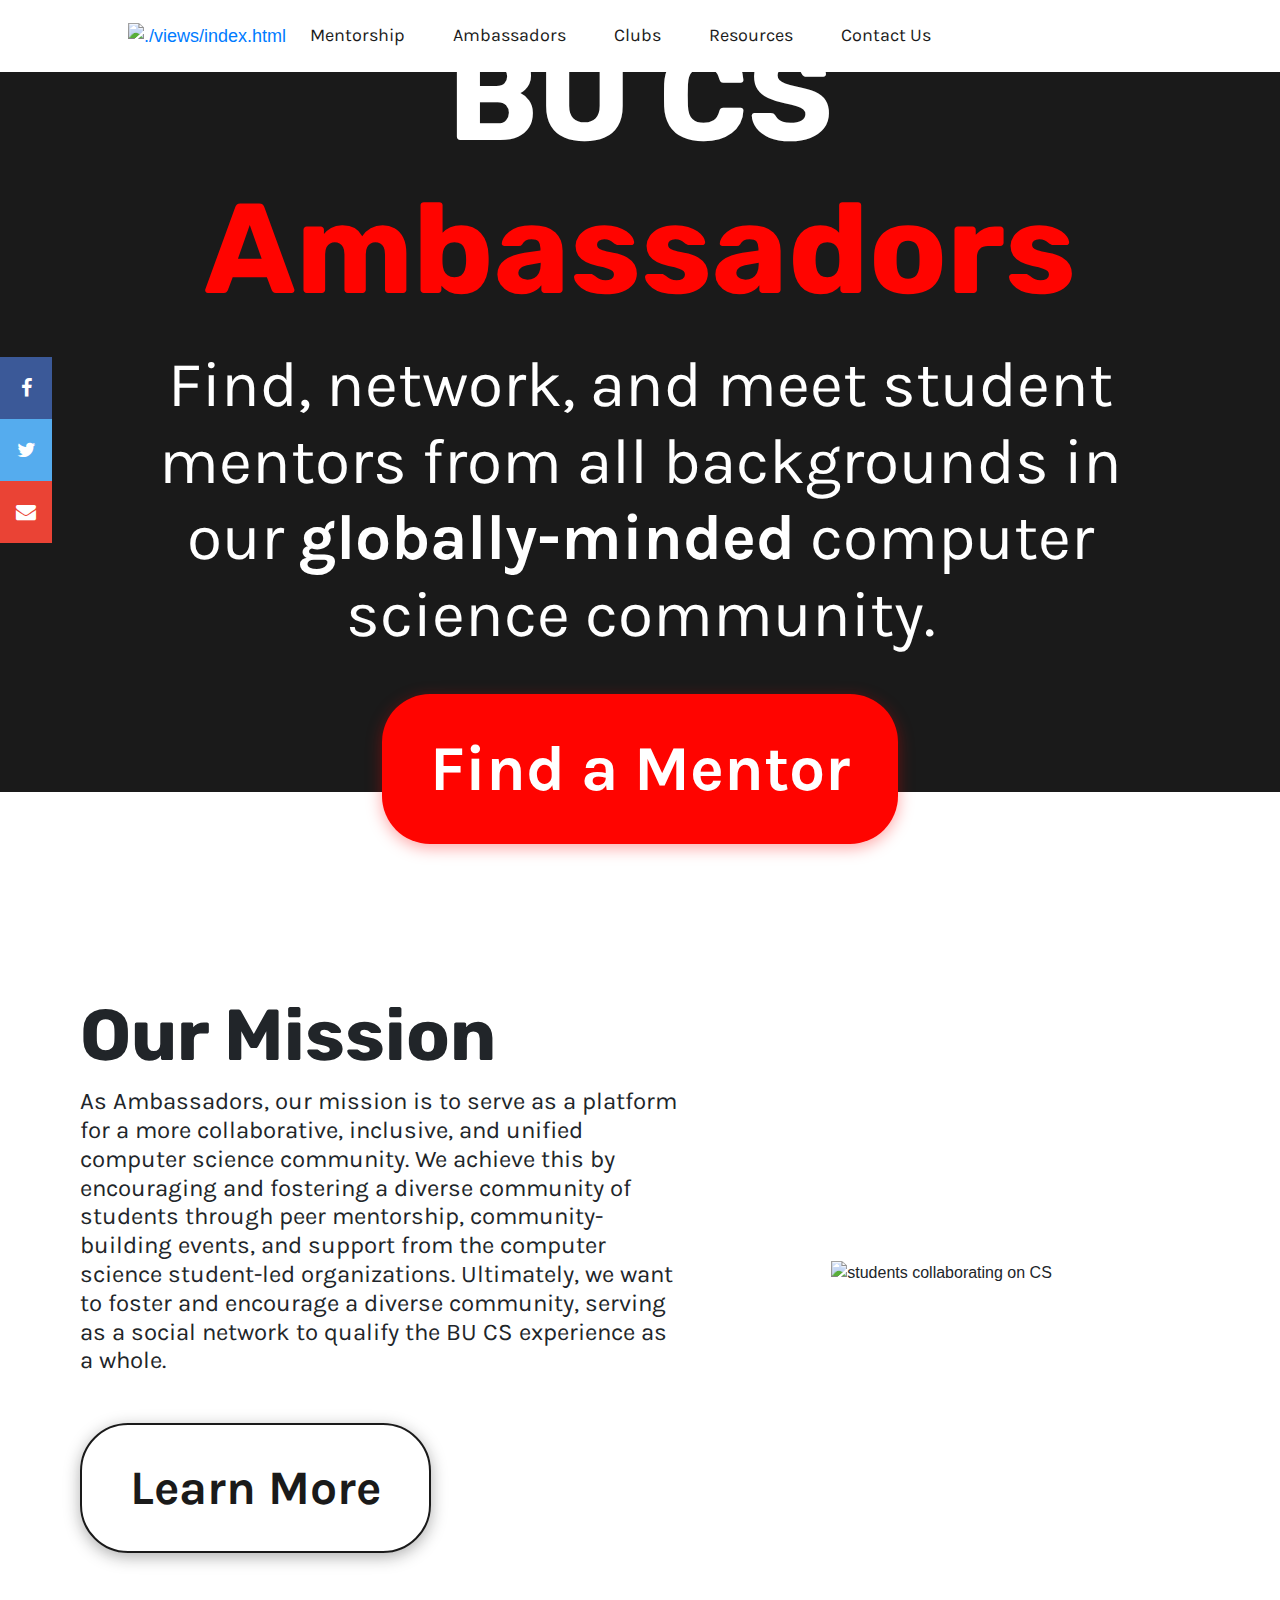
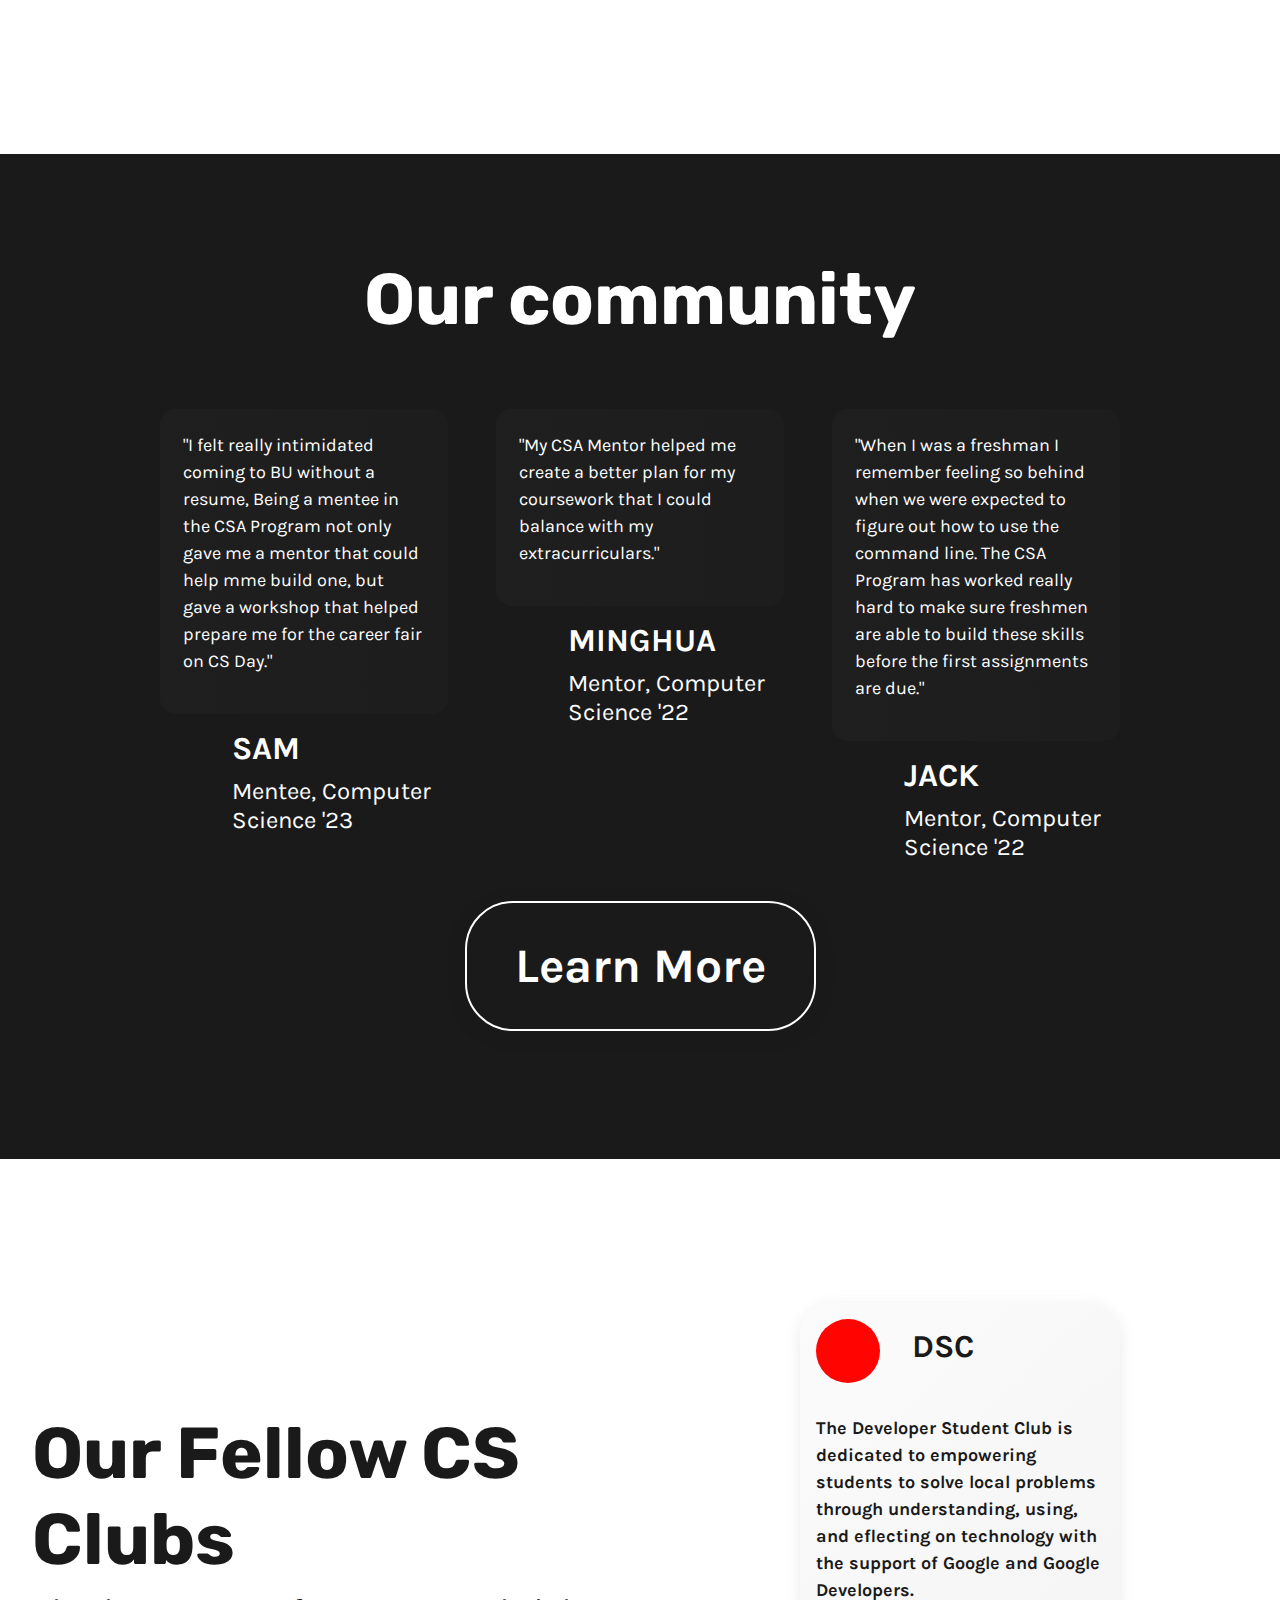
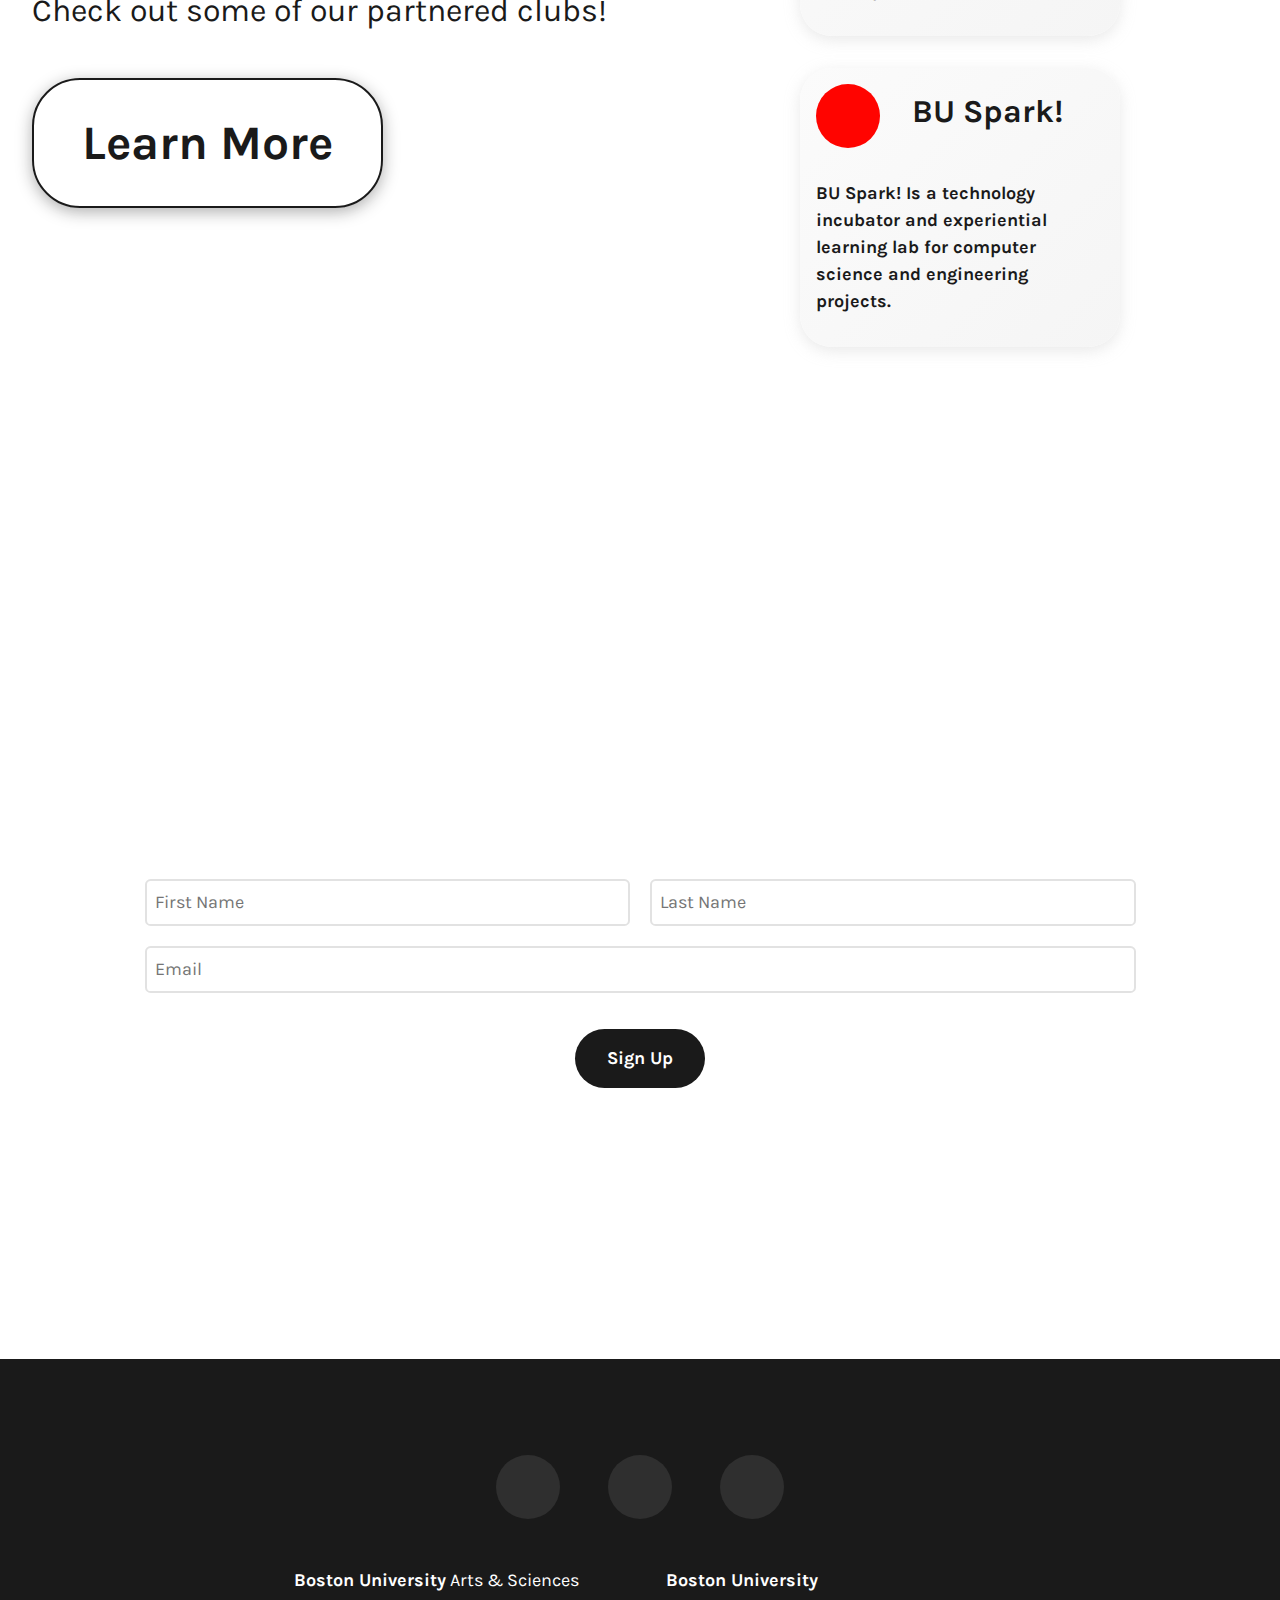
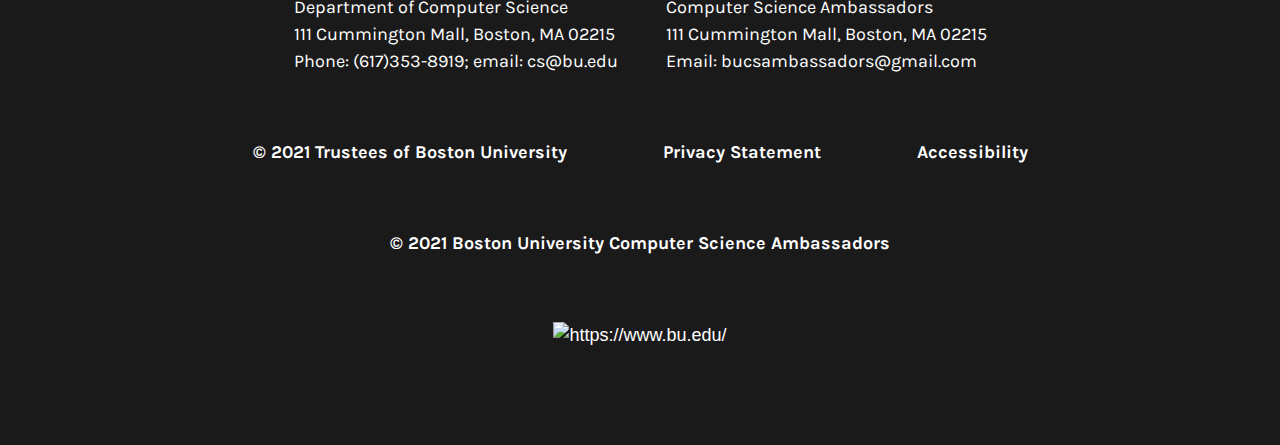
==== commit 37deee75: "Make hero section responsive" ====
--- a/index.html
+++ b/index.html
@@ -60,7 +60,7 @@
                 Find, network, and meet student mentors from all backgrounds in our <b>globally-minded</b> computer science community.
             </h4>
 
-            <button style="margin:60px 15px 0px 0px;" type="button" class="cta-btn" onclick="location.href='mentor.html'">
+            <button type="button" class="cta-btn" onclick="location.href='mentor.html'">
                 Find a Mentor
             </button>
         </div>
--- a/static/css/main.css
+++ b/static/css/main.css
@@ -1,7 +1,7 @@
 .hero {
   position: relative;
   width: auto;
-  height: 100vh;
+  height: 80vh;
   display: flex;
   justify-content: center;
   align-items: center;
@@ -29,19 +29,23 @@
 
 .hero-title {
   margin-bottom: 0;
+  font-size: 10vw;
 }
 
 .hero-title .red {
   color: #FF0400;
+  /* font-size: 10vw; */
 }
 
 .hero-subtitle {
   margin-top: 1.25rem;
   margin-bottom: 0;
   padding: 0 10%;
+  font-size: 5vw;
 }
 
 .cta-btn {
+  /* margin:60px 15px 0px 0px; */
   background-color: #FF0400;
   color: #FFF;
   border: none;
@@ -49,6 +53,8 @@
   box-shadow: 0 0.25rem 1rem rgba(255, 4, 0, 0.35);
   transition: all 0.3s ease 0s;
   cursor: pointer;
+  font-size: 5vw;
+  /* text-align: center; */
 }
 
 .cta-btn:hover {
@@ -1386,9 +1392,9 @@
   min-height: 0;
 }
 
-body {
+/* body {
   word-wrap: break-word;
-}
+} */
 
 h1 {
   font-family: "Rubik", sans-serif;
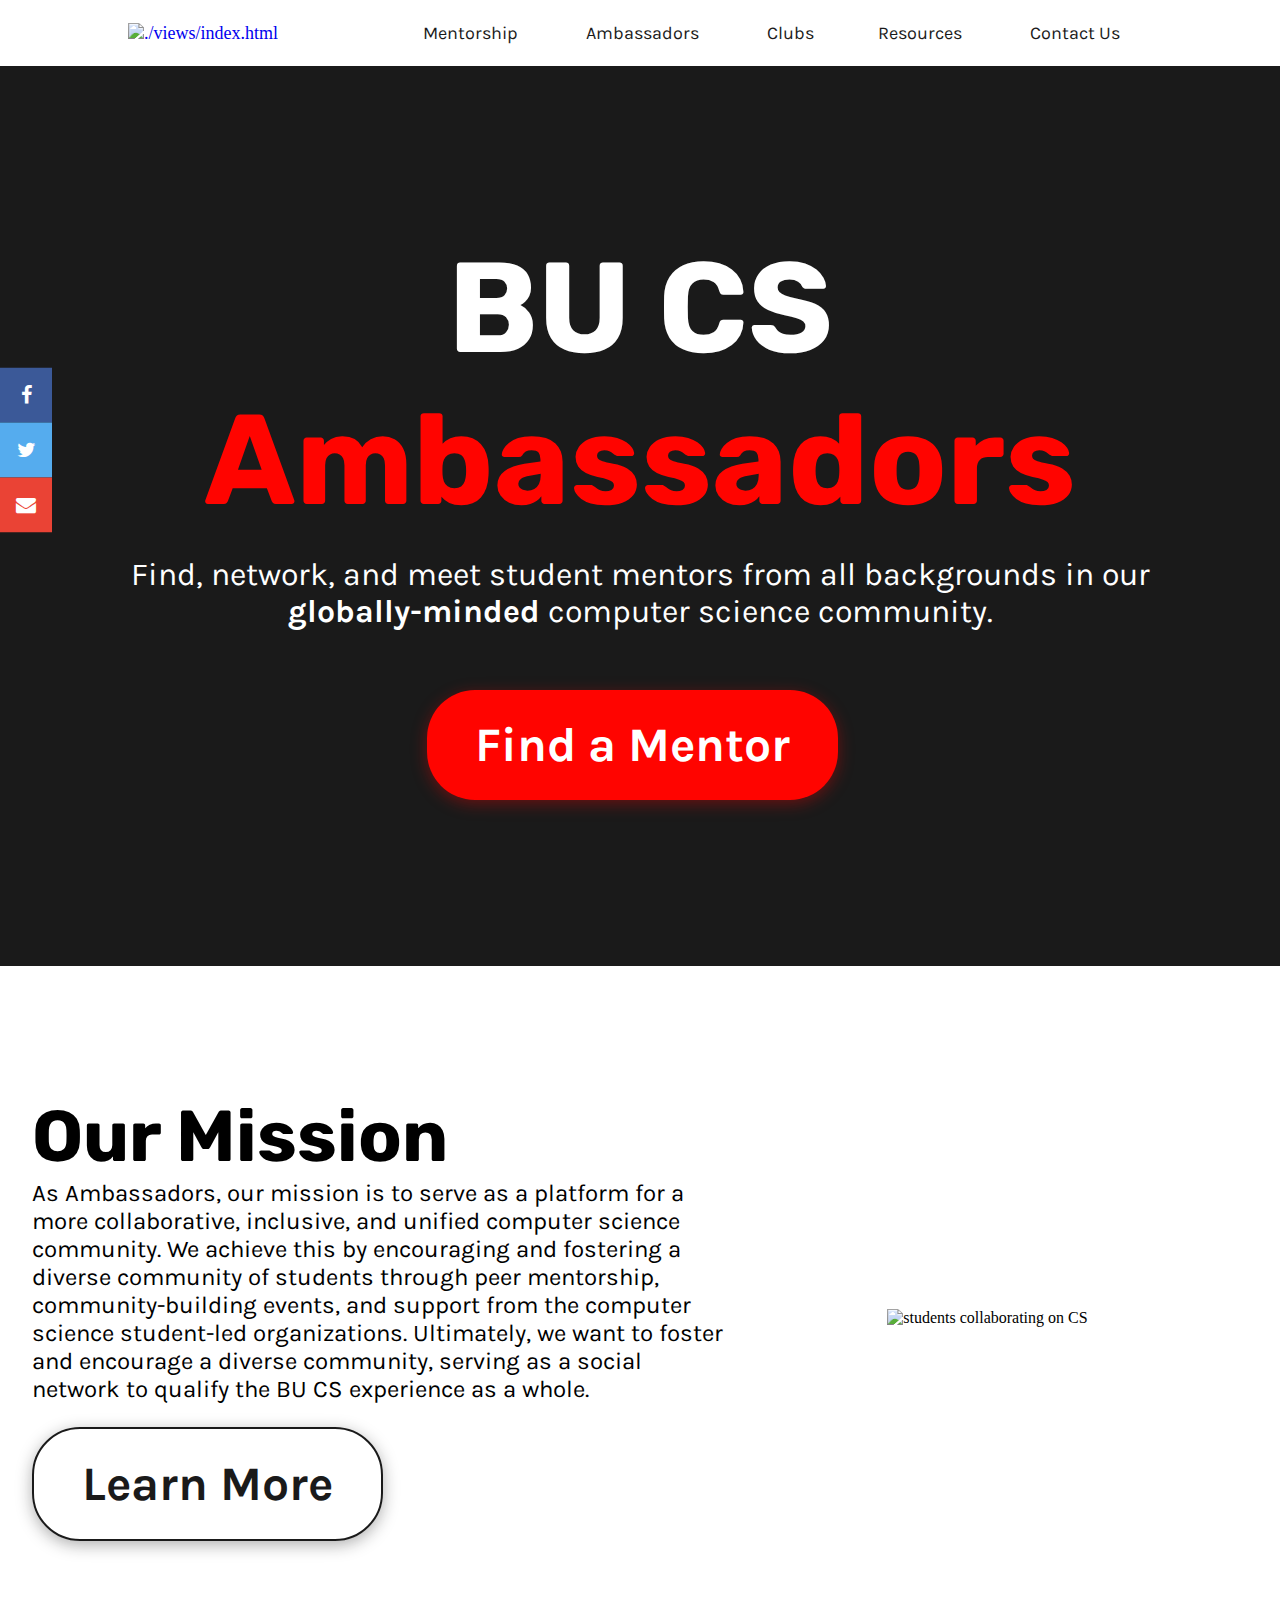
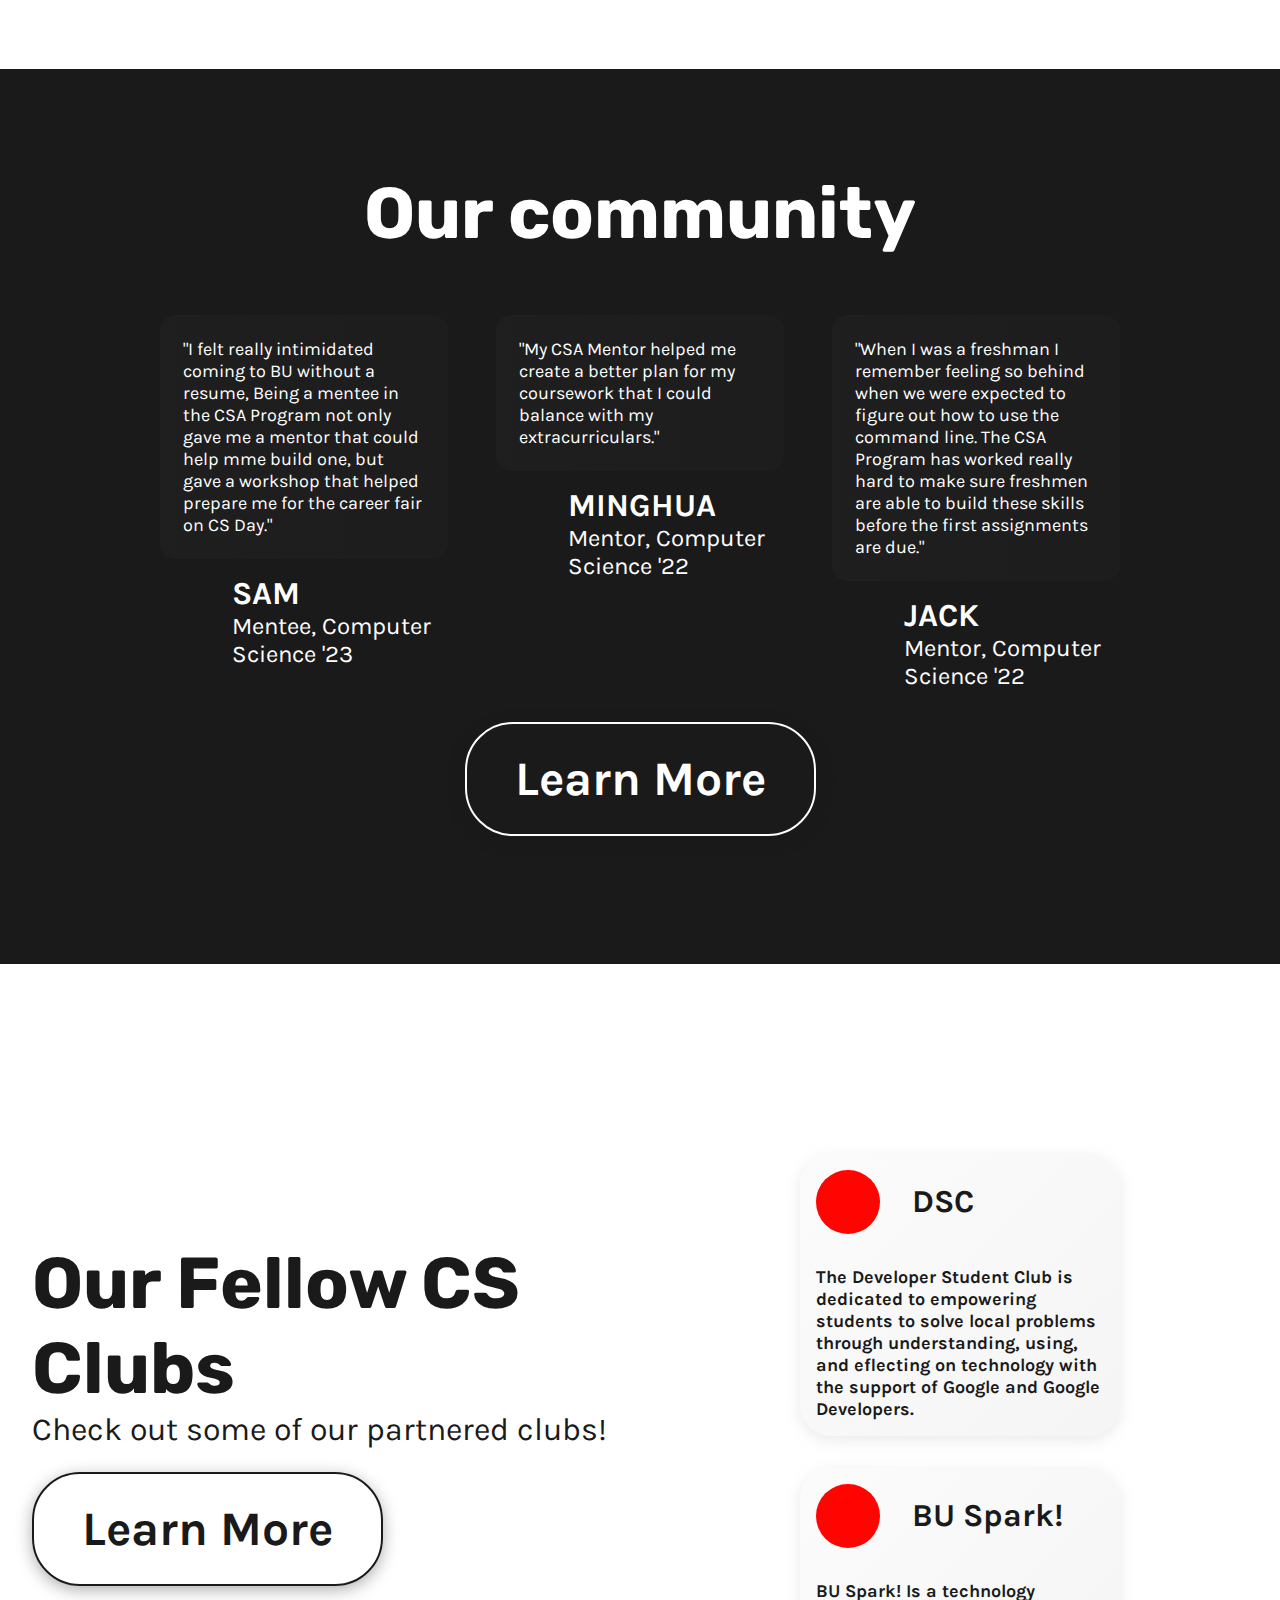
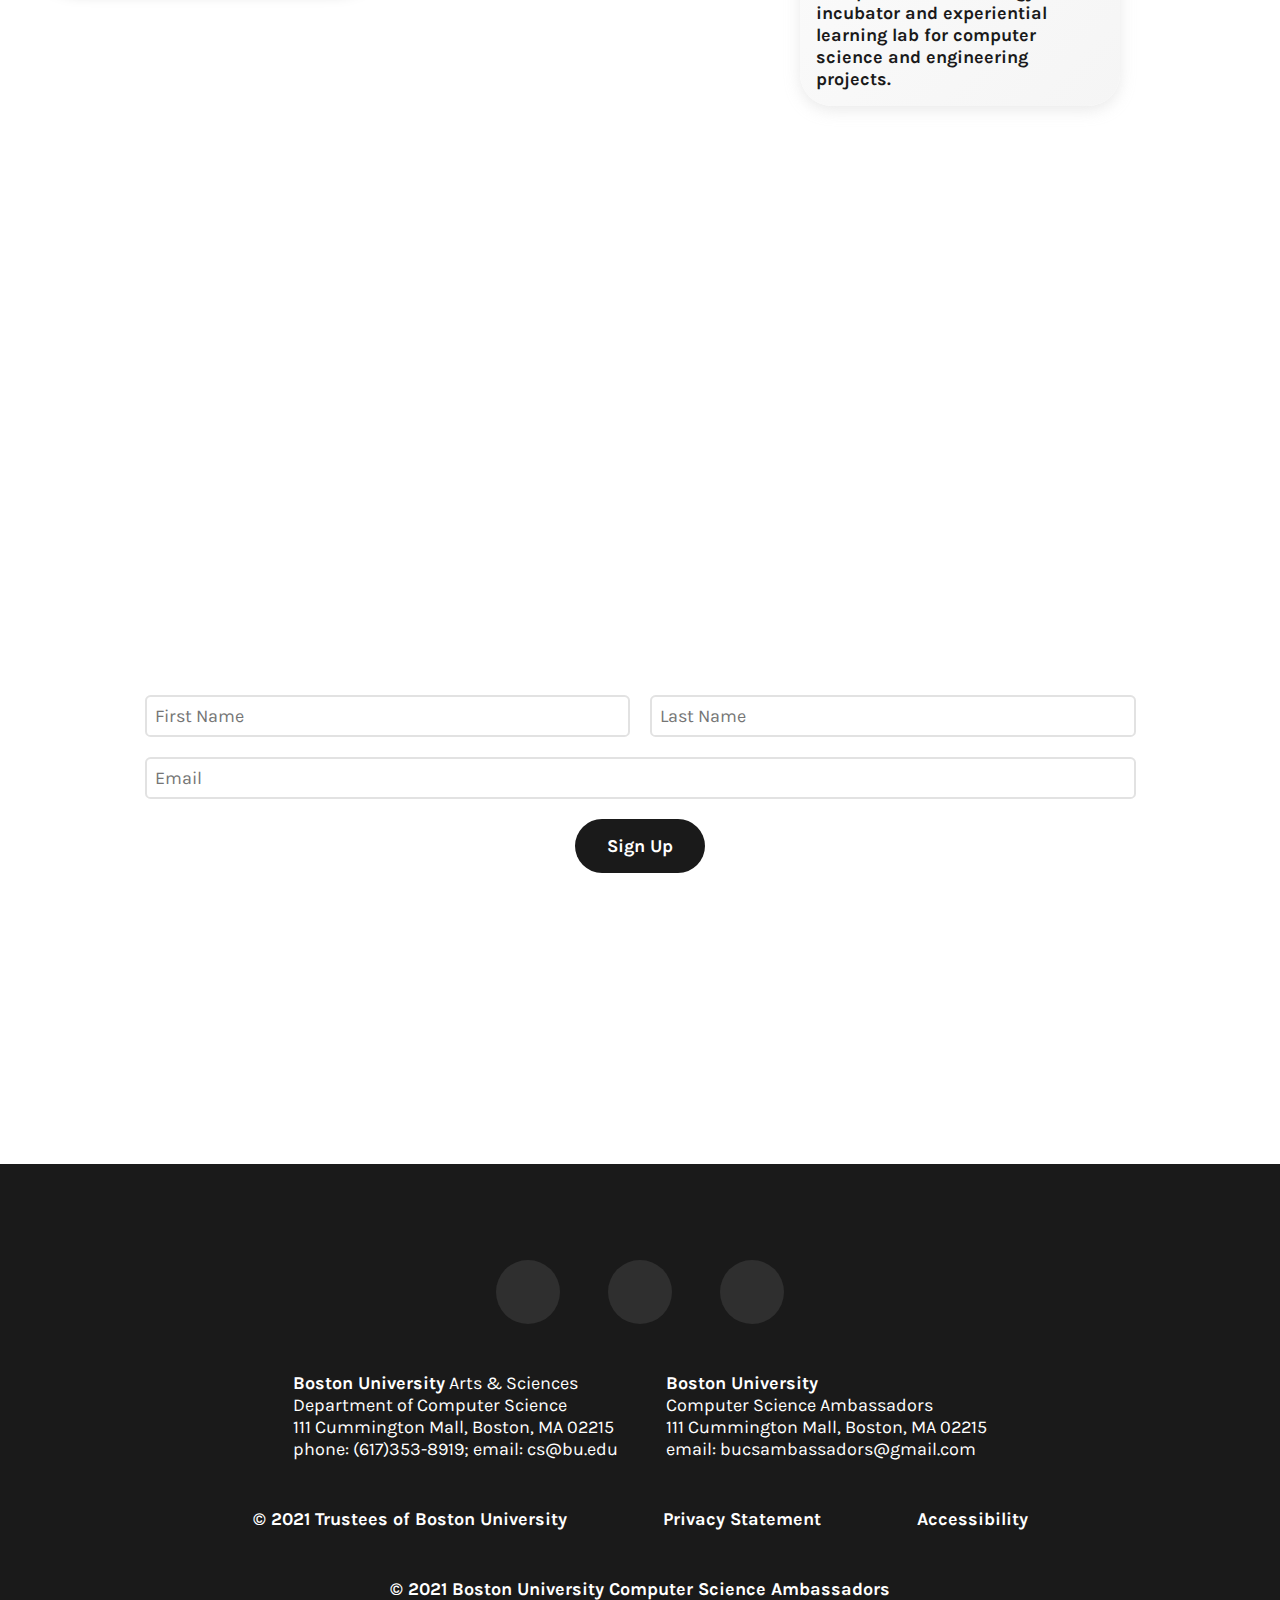
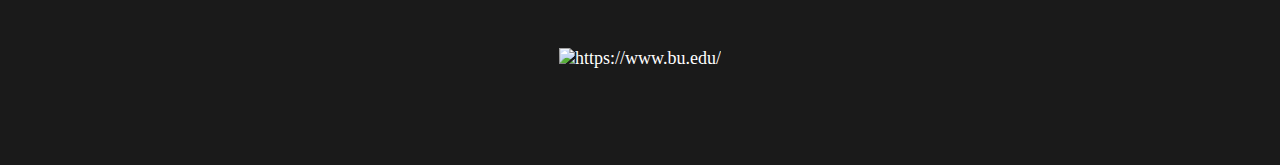
==== commit 93ec415e: "Fixing Mobile Mission Section" ====
--- a/index.html
+++ b/index.html
@@ -8,9 +8,6 @@
     <meta name="keywords" content="BU, BUCSA, BU CSA, BU CS Ambassadors, Boston University, Boston University Computer Science">
     <title>BU CS Ambassadors</title>
 
-    <!-- Bootstrap CSS -->
-    <link rel="stylesheet" href="https://stackpath.bootstrapcdn.com/bootstrap/4.3.1/css/bootstrap.min.css" integrity="sha384-ggOyR0iXCbMQv3Xipma34MD+dH/1fQ784/j6cY/iJTQUOhcWr7x9JvoRxT2MZw1T" crossorigin="anonymous">
-
     <link rel="stylesheet" href="./static/css/main.css">
     <link rel="preconnect" href="https://fonts.gstatic.com">
     <link href="https://fonts.googleapis.com/css2?family=Karla:ital,wght@0,400;0,700;1,400&family=Rubik:wght@700&display=swap" rel="stylesheet"> 
@@ -32,24 +29,20 @@
         <a href="mailto:?subject=Check out this new website&amp;body=Hey! BU CS Ambassadors has a new website! Take a look at https://www.bucsambassadors.bu.edu." title="Share by Email" class="mail"><i class="fa fa-envelope"></i></a>
     </div>
 
-    <nav class="navbar navbar-expand-lg navbar-light header sticky-top">
-        <!-- Graphic as link => Alt attribute indicates path [MWAS] -->
+    <header class="header">
         <a href="index.html" class="logo">
+            <!-- Graphic as link => Alt attribute indicates path [MWAS] -->
             <img src="./static/images/reg logo no background small.png" alt="./views/index.html">
         </a>
-        <button class="navbar-toggler" type="button" data-toggle="collapse" data-target="#navbarNavAltMarkup" aria-controls="navbarNavAltMarkup" aria-expanded="false" aria-label="Toggle navigation">
-            <span class="navbar-toggler-icon"></span>
-        </button>
-        <div class="collapse navbar-collapse" id="navbarNavAltMarkup">
-            <div class="navbar-nav nav-style">
-                <a href="mentor.html" class="nav-item nav-link">Mentorship</a>
-                <a href="ambassadors.html" class="nav-item nav-link">Ambassadors</a>
-                <a href="clubs.html" class="nav-item nav-link">Clubs</a>
-                <a href="resources.html" class="nav-item nav-link">Resources</a>
-                <a href="contactus.html" class="nav-item nav-link">Contact Us</a>
-            </div>
-        </div>
-    </nav>
+                <nav>
+            <ul class="nav-links">
+                <li><a href="mentor.html" class="link">Mentorship</a></li>
+                <li><a href="ambassadors.html" class="link">Ambassadors</a></li>
+                <li><a href="clubs.html" class="link">Clubs</a></li><li><a href="resources.html" class="link">Resources</a></li>
+                <li><a href="contactus.html" class="link">Contact Us</a></li>
+            </ul>
+        </nav>
+    </header>
     
     <section class="hero">
         <div class="hero-content">
@@ -60,7 +53,7 @@
                 Find, network, and meet student mentors from all backgrounds in our <b>globally-minded</b> computer science community.
             </h4>
 
-            <button type="button" class="cta-btn" onclick="location.href='mentor.html'">
+            <button style="margin:60px 15px 0px 0px;" type="button" class="cta-btn" onclick="location.href='mentor.html'">
                 Find a Mentor
             </button>
         </div>
@@ -68,10 +61,9 @@
 
     <section class="mission">
         <div class="mission-left">
-            <h2>Our Mission</h2>
-            <h5>As Ambassadors, our mission is to serve as a platform for a more collaborative, inclusive, and unified computer science community. We achieve this by encouraging and fostering a diverse community of students through peer mentorship, community-building events, and support from the computer science student-led organizations. Ultimately, we want to foster and encourage a diverse community, serving as a social network to qualify the BU CS experience as a whole.</h5>
-            <!-- <button type="button" class="btn-blktored" onclick="location.href='about.html'"> -->
-            <button type="button" class="btn-blktored" onclick="location.href=''">
+            <h2 class='mission-title'>Our Mission</h2>
+            <h5 class='mission-statement'>As Ambassadors, our mission is to serve as a platform for a more collaborative, inclusive, and unified computer science community. We achieve this by encouraging and fostering a diverse community of students through peer mentorship, community-building events, and support from the computer science student-led organizations. Ultimately, we want to foster and encourage a diverse community, serving as a social network to qualify the BU CS experience as a whole.</h5>
+            <button type="button" class="btn-blktored" onclick="location.href='about.html'">
                 Learn More
             </button>
         </div>
@@ -318,7 +310,7 @@
                 <br>
                 111 Cummington Mall, Boston, MA 02215
                 <br>
-                Phone: (617)353-8919; email: <a href="mailto:cs@bu.edu">cs@bu.edu</a></p>
+                phone: (617)353-8919; email: <a href="mailto:cs@bu.edu">cs@bu.edu</a></p>
             </div>
             <div class="info">
                 <a href="./index.html">
@@ -329,7 +321,7 @@
                 <br>
                 111 Cummington Mall, Boston, MA 02215
                 <br>
-                Email: <a href="mailto:bucsambassadors@gmail.com">bucsambassadors@gmail.com</a></p>
+                email: <a href="mailto:bucsambassadors@gmail.com">bucsambassadors@gmail.com</a></p>
             </div>
         </div>
         <div class="footer-links footer-layer">
@@ -375,11 +367,5 @@
     <!-- form check -->
     <script src="./static/js/formcheck.js"></script>
 
-    <!-- Optional JavaScript -->
-    <!-- jQuery first, then Popper.js, then Bootstrap JS -->
-    <script src="https://code.jquery.com/jquery-3.3.1.slim.min.js" integrity="sha384-q8i/X+965DzO0rT7abK41JStQIAqVgRVzpbzo5smXKp4YfRvH+8abtTE1Pi6jizo" crossorigin="anonymous"></script>
-    <script src="https://cdnjs.cloudflare.com/ajax/libs/popper.js/1.14.7/umd/popper.min.js" integrity="sha384-UO2eT0CpHqdSJQ6hJty5KVphtPhzWj9WO1clHTMGa3JDZwrnQq4sF86dIHNDz0W1" crossorigin="anonymous"></script>
-    <script src="https://stackpath.bootstrapcdn.com/bootstrap/4.3.1/js/bootstrap.min.js" integrity="sha384-JjSmVgyd0p3pXB1rRibZUAYoIIy6OrQ6VrjIEaFf/nJGzIxFDsf4x0xIM+B07jRM" crossorigin="anonymous"></script>
-
 </body>
 </html>--- a/static/css/main.css
+++ b/static/css/main.css
@@ -1,7 +1,7 @@
 .hero {
   position: relative;
   width: auto;
-  height: 80vh;
+  height: 100vh;
   display: flex;
   justify-content: center;
   align-items: center;
@@ -29,23 +29,19 @@
 
 .hero-title {
   margin-bottom: 0;
-  font-size: 10vw;
 }
 
 .hero-title .red {
   color: #FF0400;
-  /* font-size: 10vw; */
 }
 
 .hero-subtitle {
   margin-top: 1.25rem;
   margin-bottom: 0;
   padding: 0 10%;
-  font-size: 5vw;
 }
 
 .cta-btn {
-  /* margin:60px 15px 0px 0px; */
   background-color: #FF0400;
   color: #FFF;
   border: none;
@@ -53,8 +49,6 @@
   box-shadow: 0 0.25rem 1rem rgba(255, 4, 0, 0.35);
   transition: all 0.3s ease 0s;
   cursor: pointer;
-  font-size: 5vw;
-  /* text-align: center; */
 }
 
 .cta-btn:hover {
@@ -66,7 +60,7 @@
 .mission {
   position: relative;
   width: auto;
-  padding: 0 5rem;
+  padding: 0 2rem;
   display: flex;
   justify-content: center;
   align-items: center;
@@ -81,9 +75,9 @@
 }
 
 .mission-left {
-  padding: 12.5625rem 0;
+  padding: 8rem 0;
   order: 1;
-  flex: 7;
+  flex: 8;
   box-sizing: border-box;
 }
 
@@ -91,7 +85,7 @@
   background-color: transparent;
   color: #1A1A1A;
   border: 2px solid #1A1A1A;
-  margin-top: 2.5rem;
+  margin-top: 1.5rem;
   box-shadow: 0 0.25rem 1rem rgba(26, 26, 26, 0.35);
   transition: all 0.3s ease 0s;
   cursor: pointer;
@@ -111,8 +105,42 @@
 }
 
 @media (max-width: 750px) {
+  .mission {
+    position: relative;
+    width: auto;
+    padding: 0 1rem;
+    display: flex;
+    justify-content: center;
+    align-items: center;
+    flex-wrap: wrap;
+    flex-direction: column;
+  }
+  .mission-title {
+    font-size: 7vw
+  }
+  .mission-statement {
+    font-size: 3vw
+  }
+  .btn-blktored {
+    margin-top: 0.5rem;
+    box-shadow: 0 0.25rem 0.5rem rgba(26, 26, 26, 0.35);
+    font-size: 5vw
+  }
+  .mission-left {
+    padding: 8rem 0;
+    order: 1;
+    flex: 2;
+    box-sizing: border-box;
+  }
   .mission-right img {
-    width: 200px;
+    width: 320px;
+  }
+}
+
+@media (max-width: 500px) {
+  .mission-left{
+    margin-top: 6rem;
+    padding: 1rem 0;
   }
 }
 
@@ -480,7 +508,7 @@
 
 iframe {
   width: 100%;
-  height: 300px;
+  height: 5307px;
   border: 0;
   margin: 0;
 }
@@ -909,7 +937,7 @@
     flex-direction: column;
   }
   .resources-landing .resources-landing-right {
-    display: flex;
+    display: none;
   }
 }
 
@@ -1392,9 +1420,9 @@
   min-height: 0;
 }
 
-/* body {
+body {
   word-wrap: break-word;
-} */
+}
 
 h1 {
   font-family: "Rubik", sans-serif;
@@ -1443,7 +1471,7 @@
   font-size: 1.125rem;
 }
 
-button {
+button, button:hover {
   font-family: "Karla", sans-serif;
   border-radius: 3rem;
   padding: 1.6875rem 3rem;
@@ -1472,16 +1500,23 @@
   width: 5rem;
 }
 
-.navbar-nav a{
+.nav-links {
+  list-style: none;
+}
+
+.nav-links li {
   display: inline-block;
-  padding: 0px 1.5rem !important;  
+  padding: 0px 2rem;
+}
+
+.nav-links li a {
   font-family: "Karla", sans-serif;
-  color: #1A1A1A !important;
+  color: #1A1A1A;
   transition: all 0.3s ease 0s;
 }
 
-.nav-style a:hover {
-  color: #FF0400 !important;
+.nav-links li a:hover {
+  color: #FF0400;
 }
 
 footer {
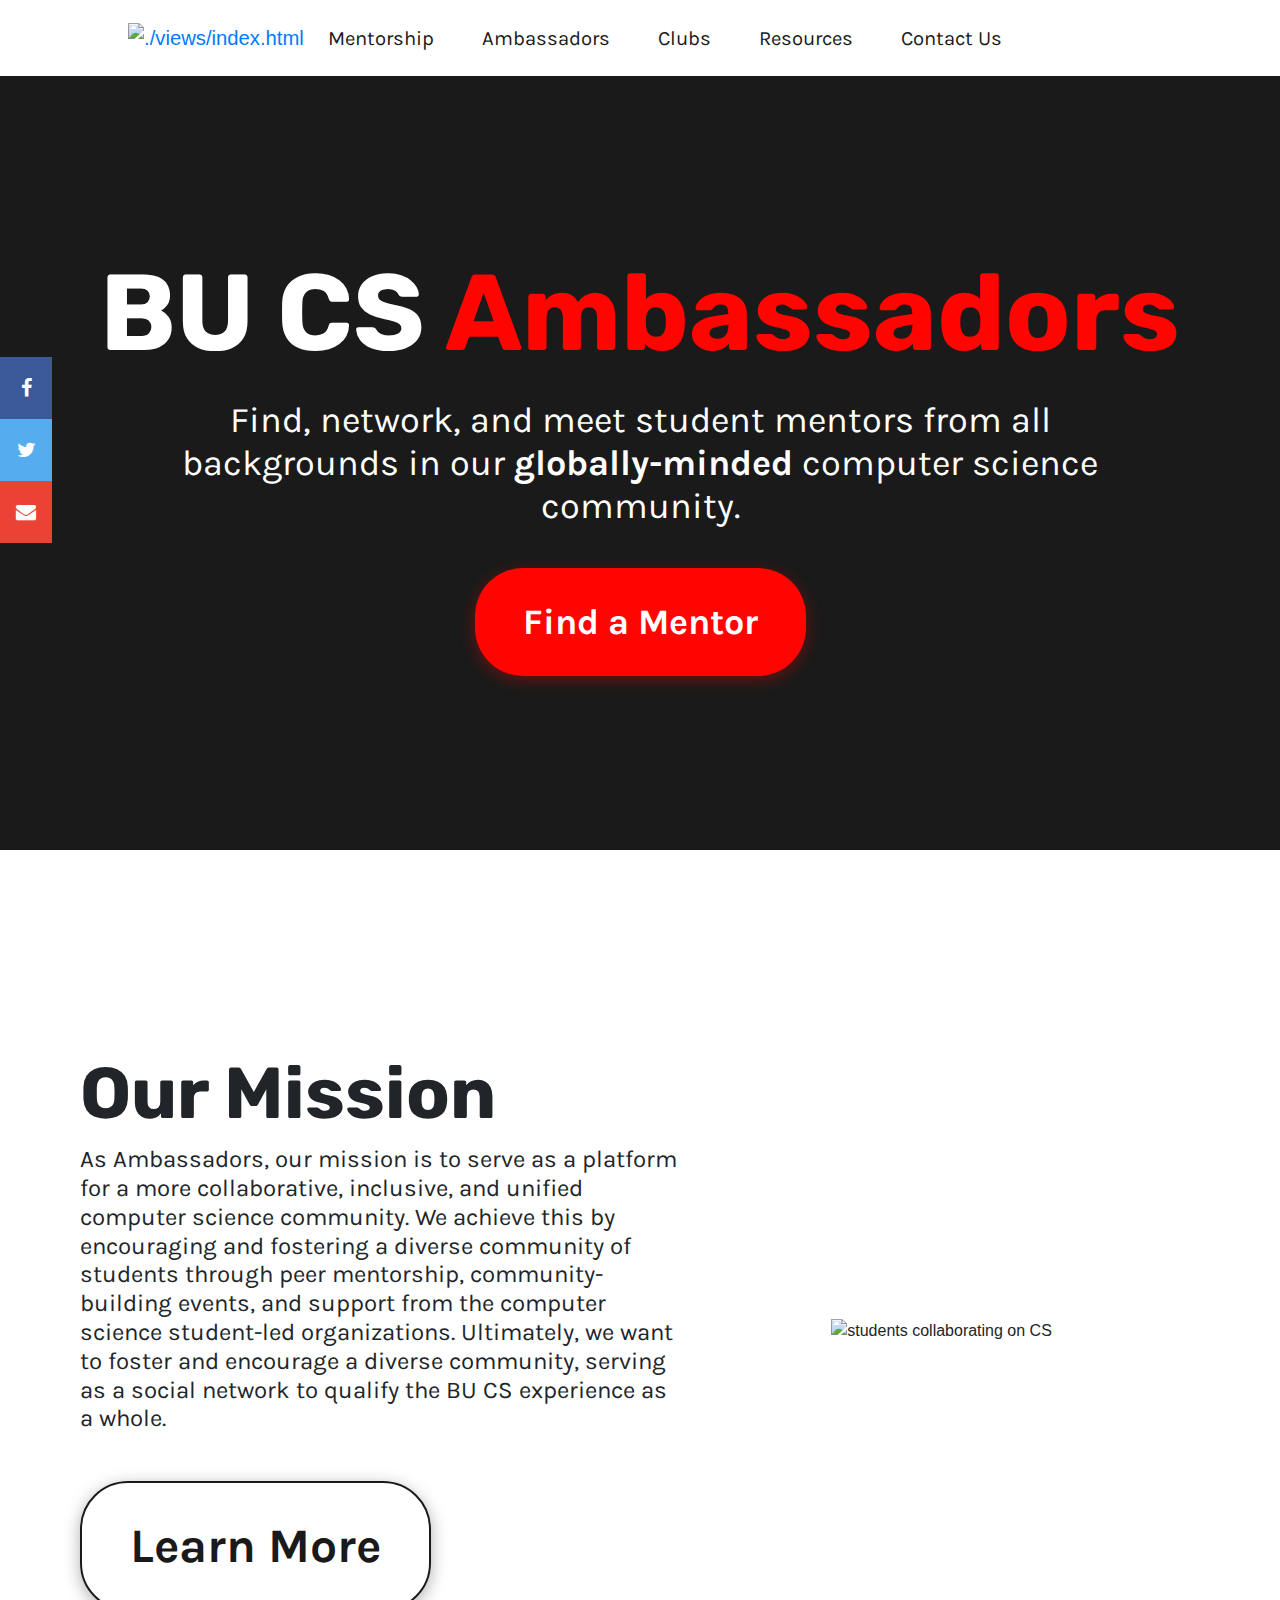
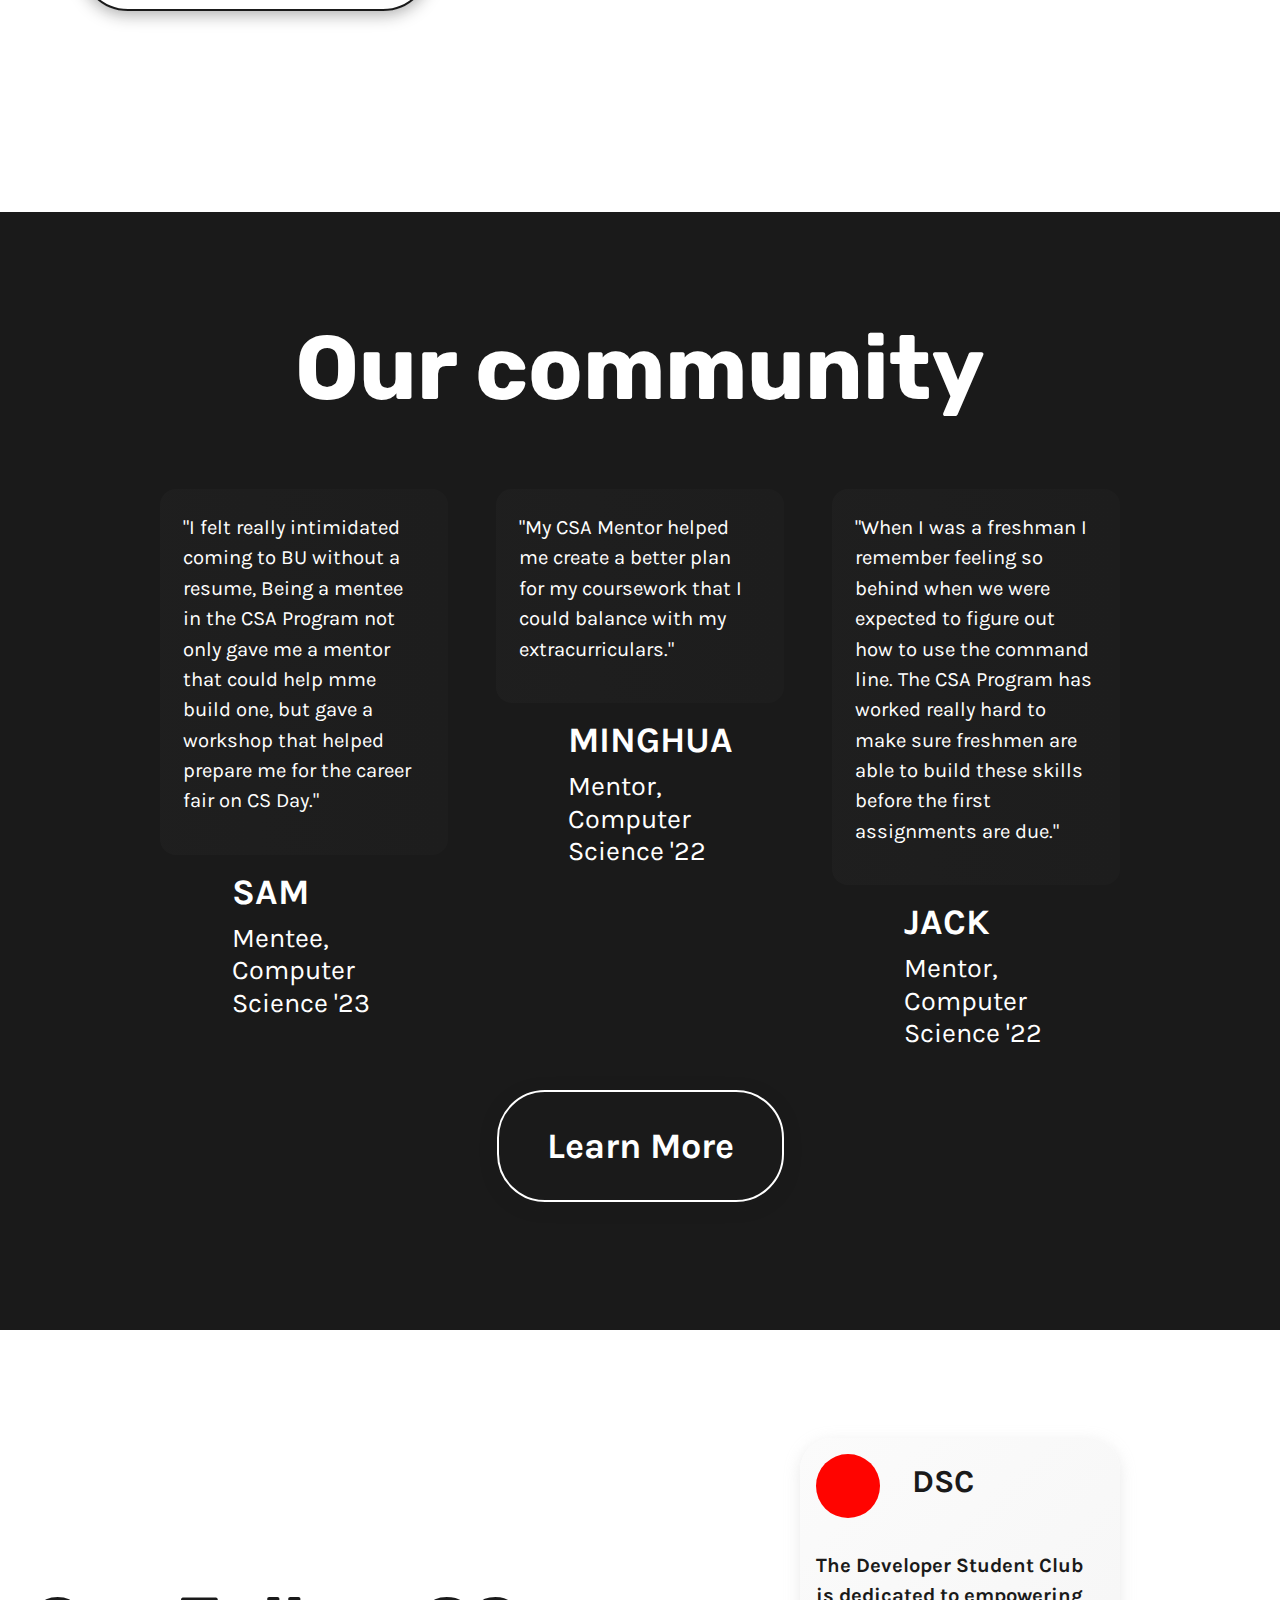
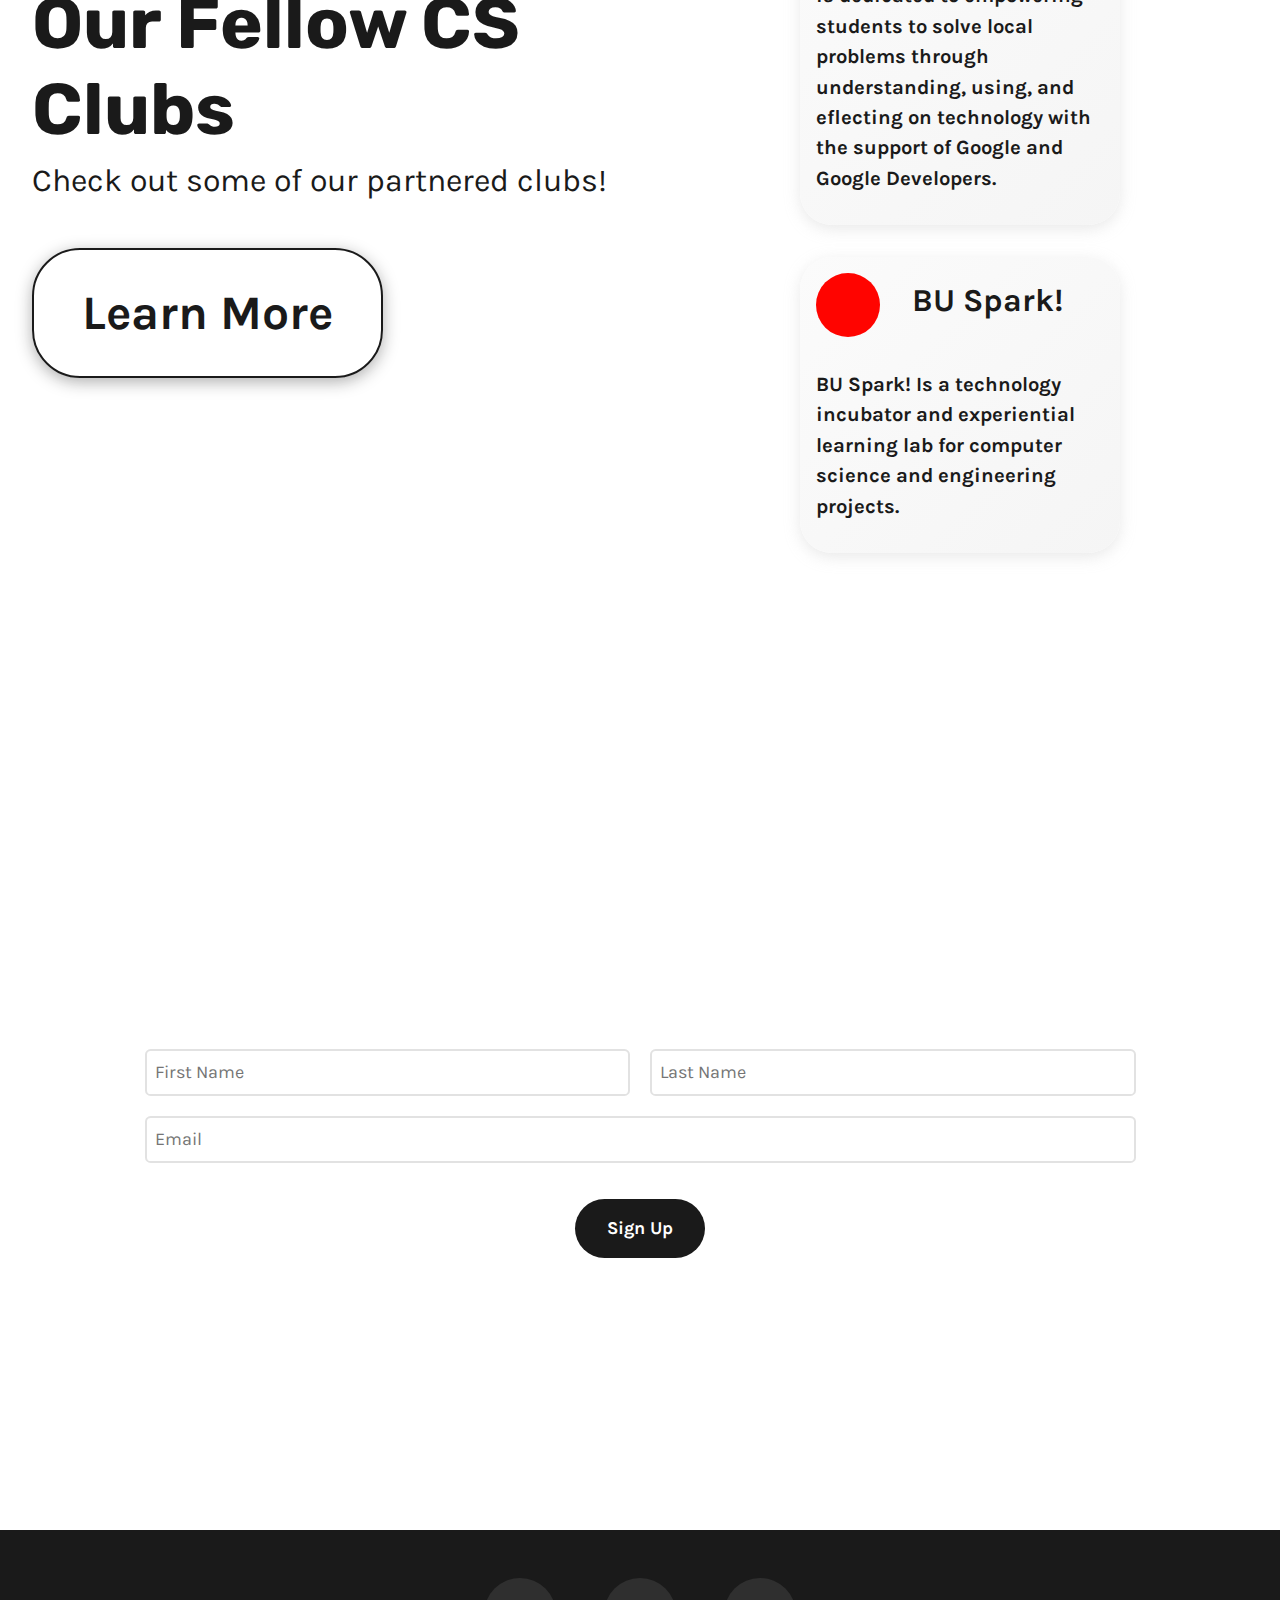
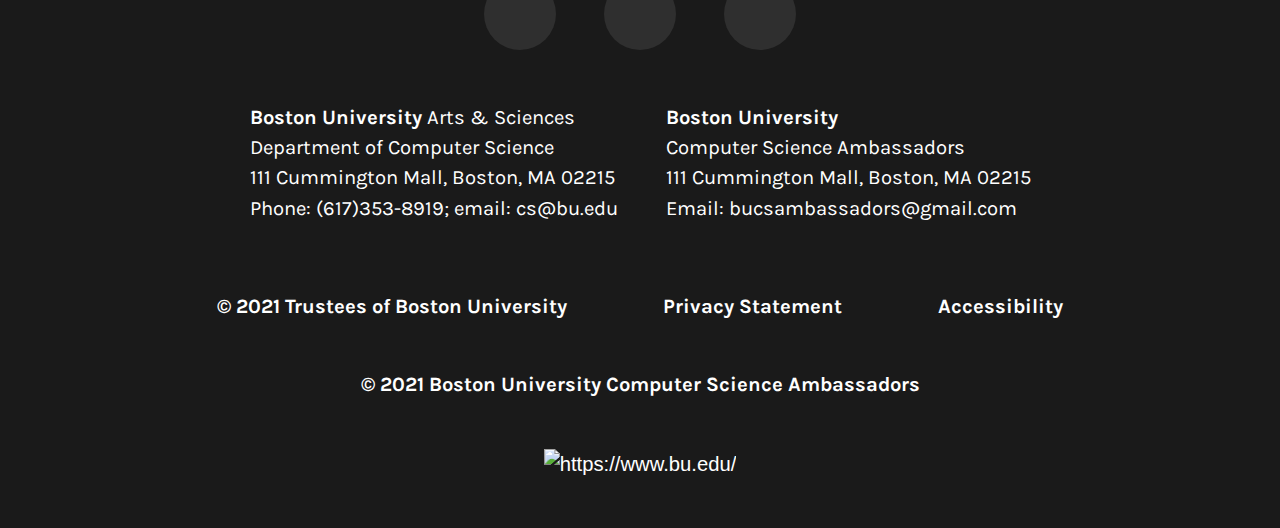
==== commit d74964cb: "Merge pull request #7 from aaron-ang/aaron-01" ====
--- a/index.html
+++ b/index.html
@@ -8,6 +8,9 @@
     <meta name="keywords" content="BU, BUCSA, BU CSA, BU CS Ambassadors, Boston University, Boston University Computer Science">
     <title>BU CS Ambassadors</title>
 
+    <!-- Bootstrap CSS -->
+    <link rel="stylesheet" href="https://stackpath.bootstrapcdn.com/bootstrap/4.3.1/css/bootstrap.min.css" integrity="sha384-ggOyR0iXCbMQv3Xipma34MD+dH/1fQ784/j6cY/iJTQUOhcWr7x9JvoRxT2MZw1T" crossorigin="anonymous">
+
     <link rel="stylesheet" href="./static/css/main.css">
     <link rel="preconnect" href="https://fonts.gstatic.com">
     <link href="https://fonts.googleapis.com/css2?family=Karla:ital,wght@0,400;0,700;1,400&family=Rubik:wght@700&display=swap" rel="stylesheet"> 
@@ -29,20 +32,24 @@
         <a href="mailto:?subject=Check out this new website&amp;body=Hey! BU CS Ambassadors has a new website! Take a look at https://www.bucsambassadors.bu.edu." title="Share by Email" class="mail"><i class="fa fa-envelope"></i></a>
     </div>
 
-    <header class="header">
+    <nav class="navbar navbar-expand-lg navbar-light header sticky-top">
+        <!-- Graphic as link => Alt attribute indicates path [MWAS] -->
         <a href="index.html" class="logo">
-            <!-- Graphic as link => Alt attribute indicates path [MWAS] -->
             <img src="./static/images/reg logo no background small.png" alt="./views/index.html">
         </a>
-                <nav>
-            <ul class="nav-links">
-                <li><a href="mentor.html" class="link">Mentorship</a></li>
-                <li><a href="ambassadors.html" class="link">Ambassadors</a></li>
-                <li><a href="clubs.html" class="link">Clubs</a></li><li><a href="resources.html" class="link">Resources</a></li>
-                <li><a href="contactus.html" class="link">Contact Us</a></li>
-            </ul>
-        </nav>
-    </header>
+        <button class="navbar-toggler" type="button" data-toggle="collapse" data-target="#navbarNavAltMarkup" aria-controls="navbarNavAltMarkup" aria-expanded="false" aria-label="Toggle navigation">
+            <span class="navbar-toggler-icon"></span>
+        </button>
+        <div class="collapse navbar-collapse" id="navbarNavAltMarkup">
+            <div class="navbar-nav nav-style">
+                <a href="mentor.html" class="nav-item nav-link">Mentorship</a>
+                <a href="ambassadors.html" class="nav-item nav-link">Ambassadors</a>
+                <a href="clubs.html" class="nav-item nav-link">Clubs</a>
+                <a href="resources.html" class="nav-item nav-link">Resources</a>
+                <a href="contactus.html" class="nav-item nav-link">Contact Us</a>
+            </div>
+        </div>
+    </nav>
     
     <section class="hero">
         <div class="hero-content">
@@ -53,7 +60,7 @@
                 Find, network, and meet student mentors from all backgrounds in our <b>globally-minded</b> computer science community.
             </h4>
 
-            <button style="margin:60px 15px 0px 0px;" type="button" class="cta-btn" onclick="location.href='mentor.html'">
+            <button type="button" class="cta-btn" onclick="location.href='mentor.html'">
                 Find a Mentor
             </button>
         </div>
@@ -61,9 +68,9 @@
 
     <section class="mission">
         <div class="mission-left">
-            <h2 class='mission-title'>Our Mission</h2>
-            <h5 class='mission-statement'>As Ambassadors, our mission is to serve as a platform for a more collaborative, inclusive, and unified computer science community. We achieve this by encouraging and fostering a diverse community of students through peer mentorship, community-building events, and support from the computer science student-led organizations. Ultimately, we want to foster and encourage a diverse community, serving as a social network to qualify the BU CS experience as a whole.</h5>
-            <button type="button" class="btn-blktored" onclick="location.href='about.html'">
+            <h2>Our Mission</h2>
+            <h5>As Ambassadors, our mission is to serve as a platform for a more collaborative, inclusive, and unified computer science community. We achieve this by encouraging and fostering a diverse community of students through peer mentorship, community-building events, and support from the computer science student-led organizations. Ultimately, we want to foster and encourage a diverse community, serving as a social network to qualify the BU CS experience as a whole.</h5>
+            <button type="button" class="btn-blktored" onclick="location.href='ambassadors.html'">
                 Learn More
             </button>
         </div>
@@ -132,14 +139,10 @@
                 <img src="./static/images/smallyellowsqr.png" alt="">
             </div>
         </div>
+        
         <div class="testimonials-content">
-            <div class="testimonials-top">
-                <h2>Our community</h2>
-            </div>
+            <h2 class="testimonials-top">Our community</h2>
             <div class="slides">
-
-
-
                 <div class="slides-card card1">
                     <div class="quote-card">
                         <div class="quote">
@@ -183,8 +186,6 @@
                         </div>
                     </div>
                 </div>
-
-
 
                 <div class="slides-card card3">
                     <div class="quote-card">
@@ -310,7 +311,7 @@
                 <br>
                 111 Cummington Mall, Boston, MA 02215
                 <br>
-                phone: (617)353-8919; email: <a href="mailto:cs@bu.edu">cs@bu.edu</a></p>
+                Phone: (617)353-8919; email: <a href="mailto:cs@bu.edu">cs@bu.edu</a></p>
             </div>
             <div class="info">
                 <a href="./index.html">
@@ -321,7 +322,7 @@
                 <br>
                 111 Cummington Mall, Boston, MA 02215
                 <br>
-                email: <a href="mailto:bucsambassadors@gmail.com">bucsambassadors@gmail.com</a></p>
+                Email: <a href="mailto:bucsambassadors@gmail.com">bucsambassadors@gmail.com</a></p>
             </div>
         </div>
         <div class="footer-links footer-layer">
@@ -367,5 +368,11 @@
     <!-- form check -->
     <script src="./static/js/formcheck.js"></script>
 
+    <!-- Optional JavaScript -->
+    <!-- jQuery first, then Popper.js, then Bootstrap JS -->
+    <script src="https://code.jquery.com/jquery-3.3.1.slim.min.js" integrity="sha384-q8i/X+965DzO0rT7abK41JStQIAqVgRVzpbzo5smXKp4YfRvH+8abtTE1Pi6jizo" crossorigin="anonymous"></script>
+    <script src="https://cdnjs.cloudflare.com/ajax/libs/popper.js/1.14.7/umd/popper.min.js" integrity="sha384-UO2eT0CpHqdSJQ6hJty5KVphtPhzWj9WO1clHTMGa3JDZwrnQq4sF86dIHNDz0W1" crossorigin="anonymous"></script>
+    <script src="https://stackpath.bootstrapcdn.com/bootstrap/4.3.1/js/bootstrap.min.js" integrity="sha384-JjSmVgyd0p3pXB1rRibZUAYoIIy6OrQ6VrjIEaFf/nJGzIxFDsf4x0xIM+B07jRM" crossorigin="anonymous"></script>
+
 </body>
 </html>--- a/static/css/main.css
+++ b/static/css/main.css
@@ -1,7 +1,7 @@
 .hero {
   position: relative;
   width: auto;
-  height: 100vh;
+  height: 86vh;
   display: flex;
   justify-content: center;
   align-items: center;
@@ -29,6 +29,7 @@
 
 .hero-title {
   margin-bottom: 0;
+  font-size: 12vmin;
 }
 
 .hero-title .red {
@@ -39,9 +40,11 @@
   margin-top: 1.25rem;
   margin-bottom: 0;
   padding: 0 10%;
+  font-size: 4vmin;
 }
 
 .cta-btn {
+  /* margin:60px 15px 0px 0px; */
   background-color: #FF0400;
   color: #FFF;
   border: none;
@@ -49,6 +52,8 @@
   box-shadow: 0 0.25rem 1rem rgba(255, 4, 0, 0.35);
   transition: all 0.3s ease 0s;
   cursor: pointer;
+  font-size: 4vmin; 
+  /* text-align: center; */
 }
 
 .cta-btn:hover {
@@ -60,7 +65,7 @@
 .mission {
   position: relative;
   width: auto;
-  padding: 0 2rem;
+  padding: 0 5rem;
   display: flex;
   justify-content: center;
   align-items: center;
@@ -75,9 +80,9 @@
 }
 
 .mission-left {
-  padding: 8rem 0;
+  padding: 12.5625rem 0;
   order: 1;
-  flex: 8;
+  flex: 7;
   box-sizing: border-box;
 }
 
@@ -85,7 +90,7 @@
   background-color: transparent;
   color: #1A1A1A;
   border: 2px solid #1A1A1A;
-  margin-top: 1.5rem;
+  margin-top: 2.5rem;
   box-shadow: 0 0.25rem 1rem rgba(26, 26, 26, 0.35);
   transition: all 0.3s ease 0s;
   cursor: pointer;
@@ -105,42 +110,8 @@
 }
 
 @media (max-width: 750px) {
-  .mission {
-    position: relative;
-    width: auto;
-    padding: 0 1rem;
-    display: flex;
-    justify-content: center;
-    align-items: center;
-    flex-wrap: wrap;
-    flex-direction: column;
-  }
-  .mission-title {
-    font-size: 7vw
-  }
-  .mission-statement {
-    font-size: 3vw
-  }
-  .btn-blktored {
-    margin-top: 0.5rem;
-    box-shadow: 0 0.25rem 0.5rem rgba(26, 26, 26, 0.35);
-    font-size: 5vw
-  }
-  .mission-left {
-    padding: 8rem 0;
-    order: 1;
-    flex: 2;
-    box-sizing: border-box;
-  }
   .mission-right img {
-    width: 320px;
-  }
-}
-
-@media (max-width: 500px) {
-  .mission-left{
-    margin-top: 6rem;
-    padding: 1rem 0;
+    width: 200px;
   }
 }
 
@@ -249,6 +220,7 @@
 .testimonials-top {
   margin-top: 4rem;
   padding: 3%;
+  font-size: 10vmin;
 }
 
 .slides {
@@ -284,6 +256,7 @@
   background: linear-gradient(90deg, rgba(32, 32, 32, 0.75) 0%, rgba(30, 30, 30, 0.75) 100%);
   border-radius: 1rem;
   text-align: left;
+  font-size: 4vmin;
 }
 
 .slides-card .card-profile {
@@ -315,6 +288,10 @@
 
 .slides-card .card-profile .card-profile-info .name h4 {
   font-weight: 700;
+  font-size: 4vmin;
+}
+.slides-card .card-profile .card-profile-info .role h5 {
+  font-size: 3vmin;
 }
 
 @media (max-width: 1200px) {
@@ -332,13 +309,14 @@
   transition: all 0.3s ease 0s;
   cursor: pointer;
   margin-bottom: 8rem;
-}
-
-@media (max-width: 1200px) {
+  font-size: 4vmin; 
+}
+
+/* @media (max-width: 1200px) {
   .btn-whttogold {
     margin-top: 2rem;
   }
-}
+} */
 
 .btn-whttogold:hover {
   color: #FFC700;
@@ -508,7 +486,7 @@
 
 iframe {
   width: 100%;
-  height: 5307px;
+  height: 300px;
   border: 0;
   margin: 0;
 }
@@ -937,7 +915,7 @@
     flex-direction: column;
   }
   .resources-landing .resources-landing-right {
-    display: none;
+    display: flex;
   }
 }
 
@@ -1420,9 +1398,9 @@
   min-height: 0;
 }
 
-body {
+/* body {
   word-wrap: break-word;
-}
+} */
 
 h1 {
   font-family: "Rubik", sans-serif;
@@ -1471,7 +1449,7 @@
   font-size: 1.125rem;
 }
 
-button, button:hover {
+button {
   font-family: "Karla", sans-serif;
   border-radius: 3rem;
   padding: 1.6875rem 3rem;
@@ -1500,36 +1478,30 @@
   width: 5rem;
 }
 
-.nav-links {
-  list-style: none;
-}
-
-.nav-links li {
+.navbar-nav a{
   display: inline-block;
-  padding: 0px 2rem;
-}
-
-.nav-links li a {
+  padding: 0px 1.5rem !important;  
   font-family: "Karla", sans-serif;
-  color: #1A1A1A;
+  color: #1A1A1A !important;
   transition: all 0.3s ease 0s;
 }
 
-.nav-links li a:hover {
-  color: #FF0400;
+.nav-style a:hover {
+  color: #FF0400 !important;
 }
 
 footer {
   width: auto;
-  position: relative;
-  padding: 4.5rem 0;
+  height: fit-content;
+  position: relative;
+  padding: 2rem 0;
   background-color: #1A1A1A;
   display: flex;
   align-items: center;
   justify-content: center;
   color: #FFF;
   flex-direction: column;
-  word-wrap: break-word;
+  word-wrap: word-break;
 }
 
 footer a {
@@ -1549,7 +1521,7 @@
 }
 
 .footer-layer {
-  margin: 1.5rem 0;
+  margin: 1em 0;
 }
 
 .social-icons {
@@ -1560,20 +1532,21 @@
 .social-icons .icon {
   background-color: #2F2F2F;
   border-radius: 100%;
-  width: 4rem;
-  height: 4rem;
+  height: 8vmin;
+  width: 8vmin;
   display: flex;
   align-items: center;
   justify-content: center;
 }
 
 .social-icons .icon .iconify {
-  font-size: 2.5rem;
+  font-size: 5vmin;
 }
 
 .footer-information {
   display: flex;
   gap: 3rem;
+  font-size: 4vmin;
 }
 
 .footer-links {
@@ -1582,7 +1555,7 @@
 }
 
 .footer-links .footer-indiv-link {
-  margin: 0 3rem;
+  margin: 0 3em;
 }
 
 .footer-bu {
@@ -1590,18 +1563,19 @@
 }
 
 .footer-bu img {
-  width: 8rem;
+  width: 20vmin;
 }
 
 @media (max-width: 900px) {
-  a, p {
-    font-size: 14px;
-  }
   .footer-links {
     flex-direction: column;
-  }
-  .footer-links .footer-indiv-link {
-    margin: 1rem 0;
-  }
+  } 
+  /* .footer-links .footer-indiv-link {
+    margin: 1em 0;
+  } */
+}
+
+a, p {
+  font-size: 2.25vmin;
 }
 /*# sourceMappingURL=main.css.map */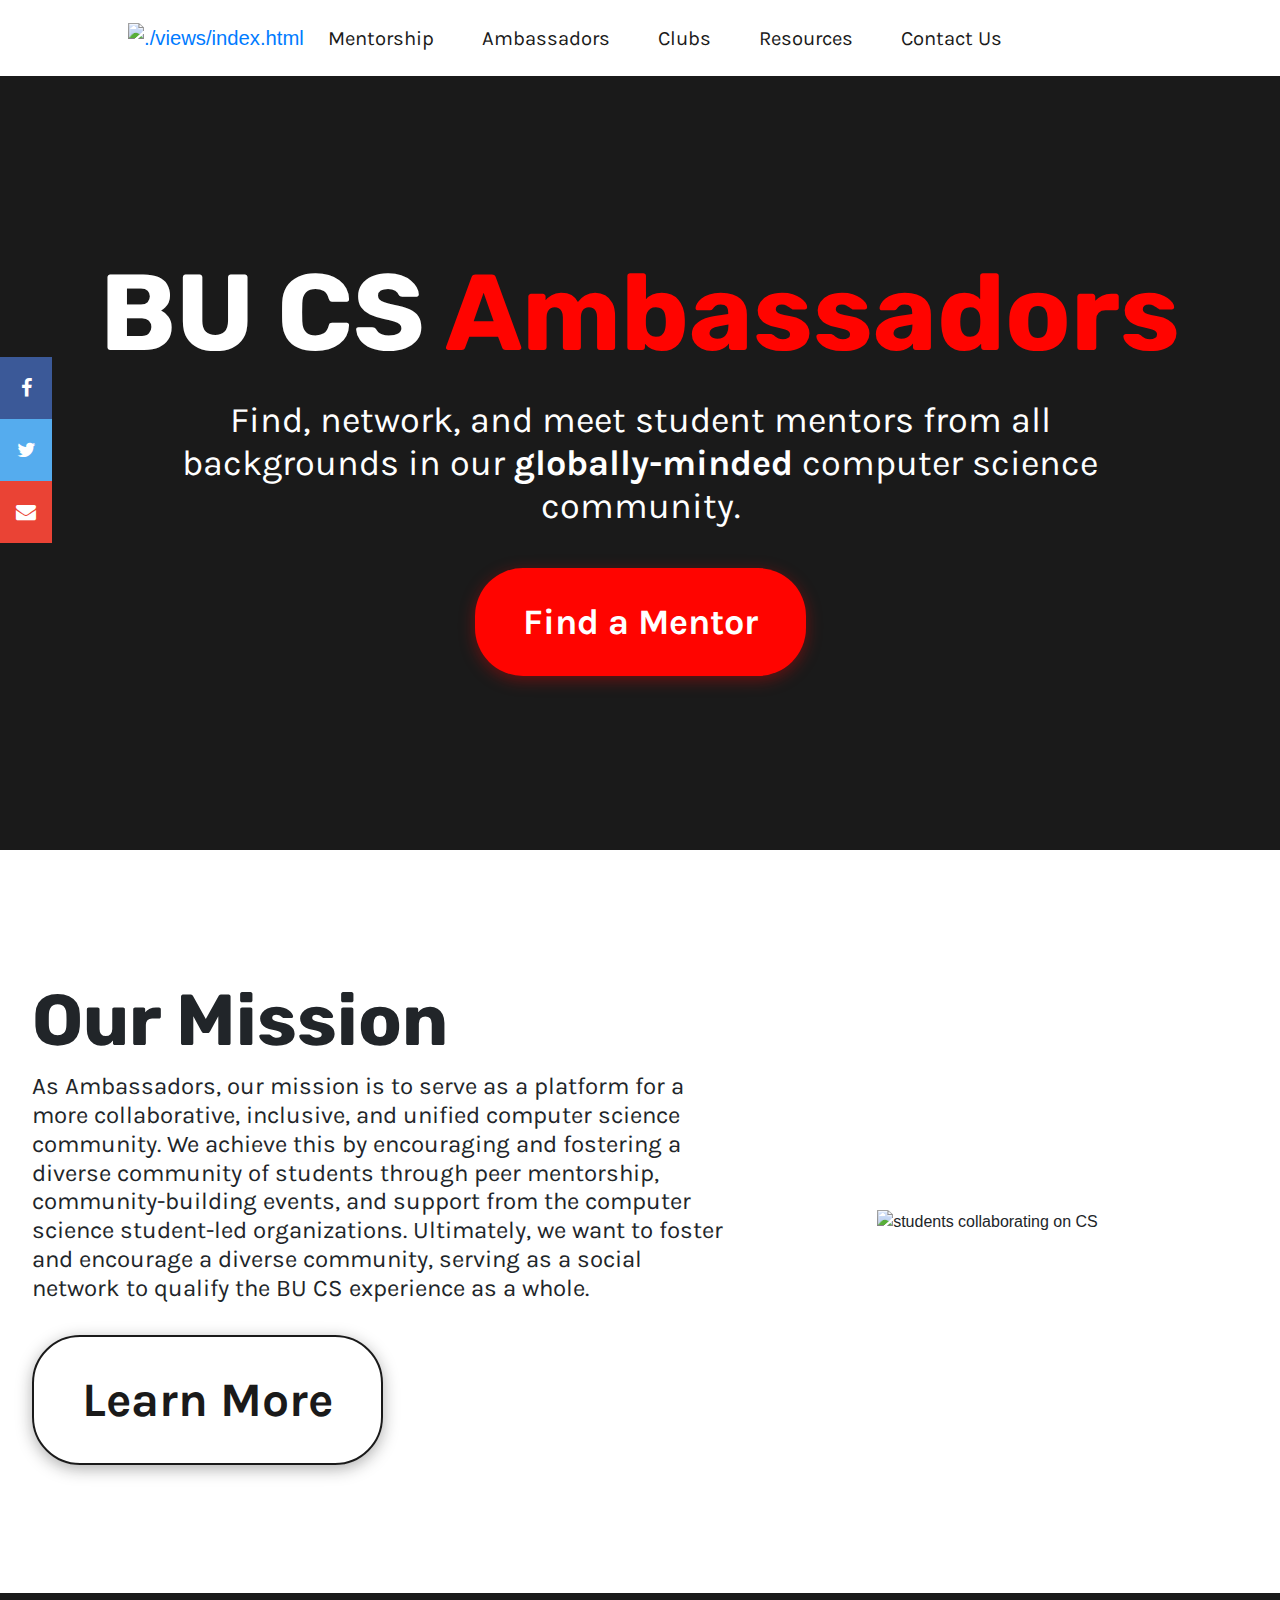
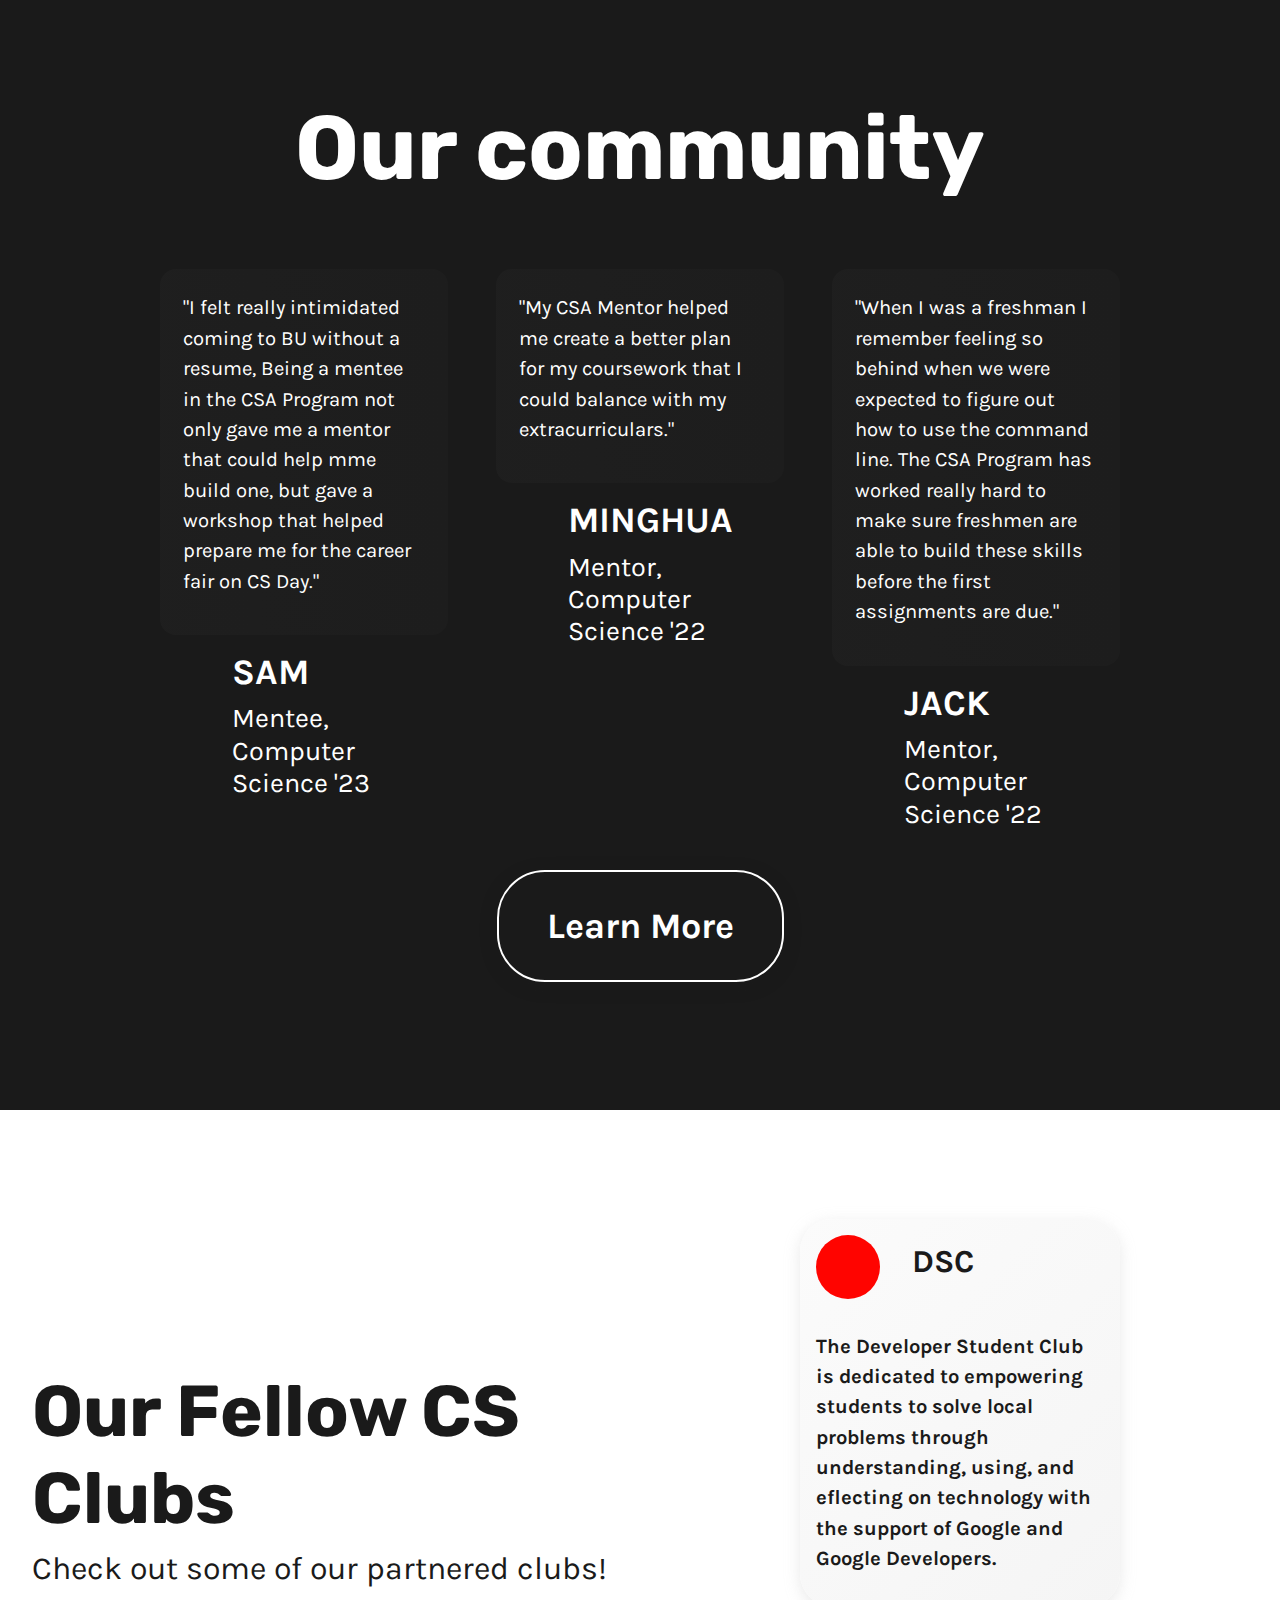
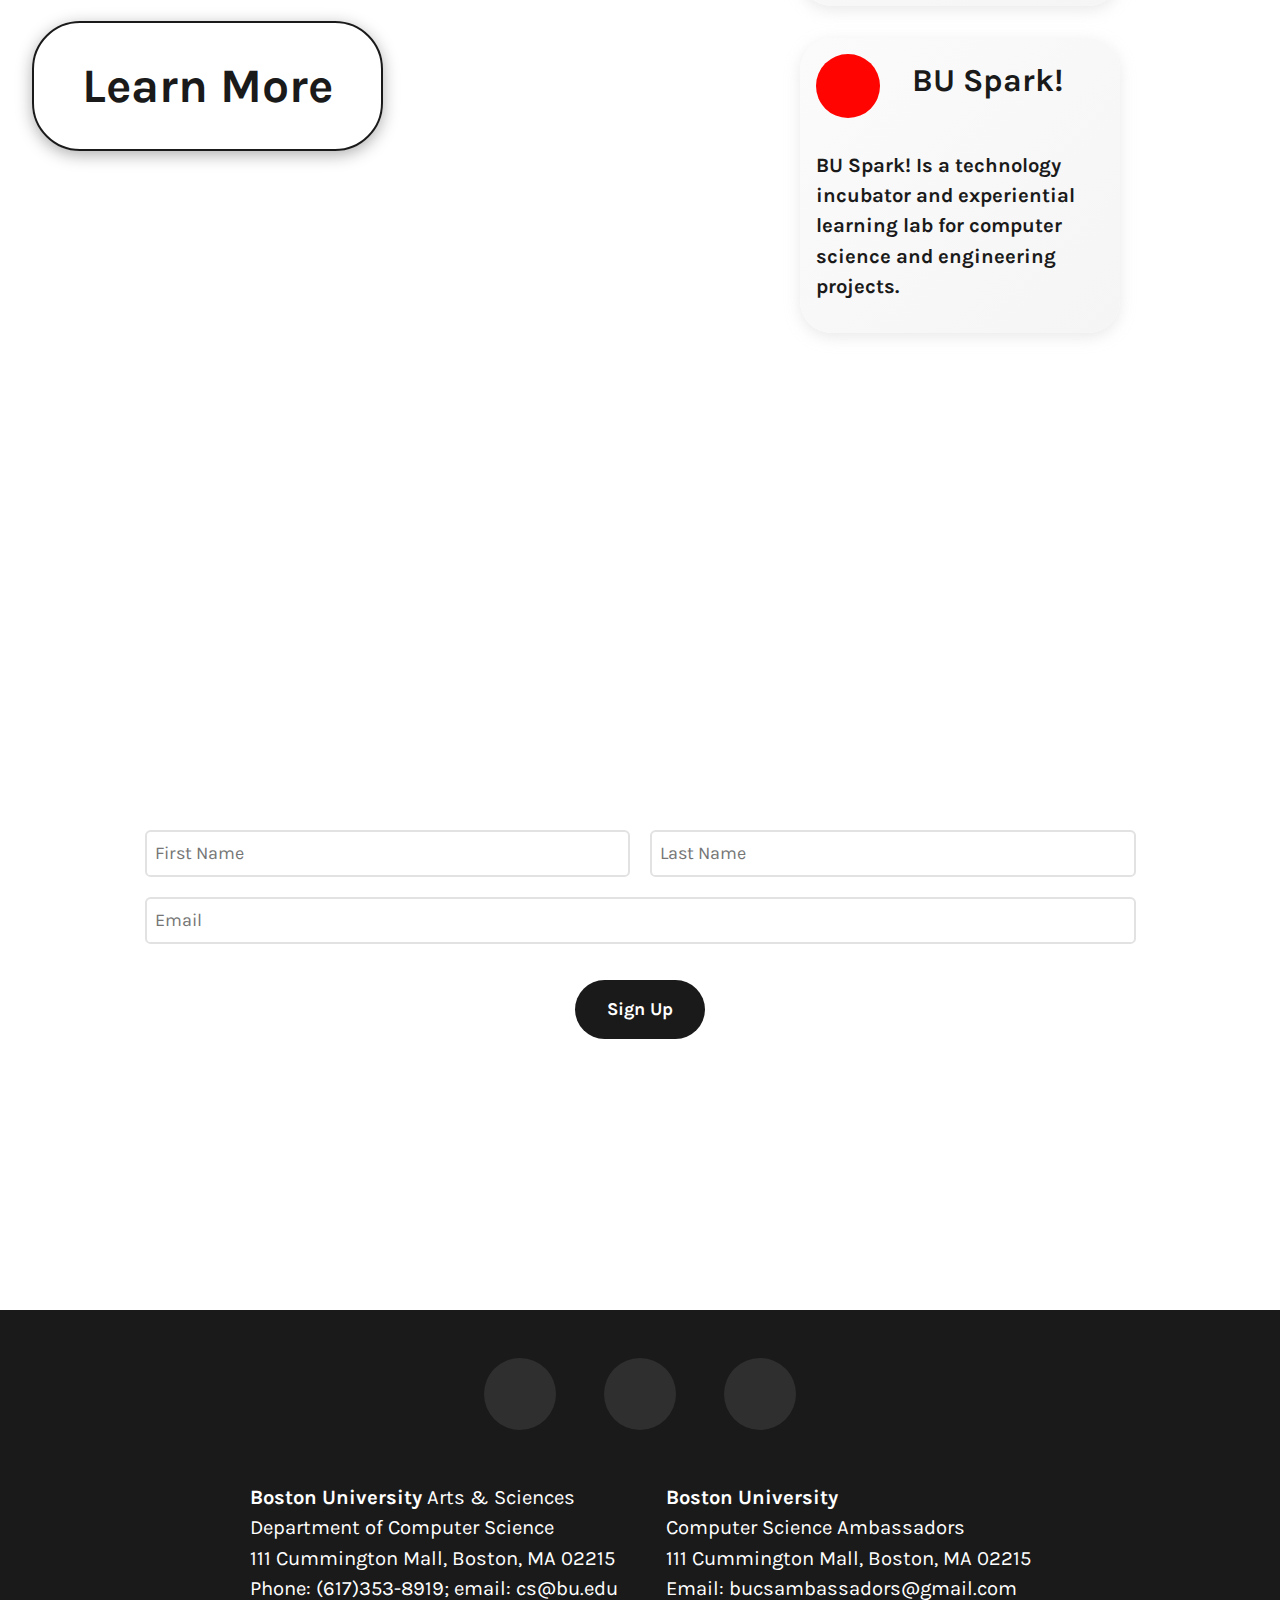
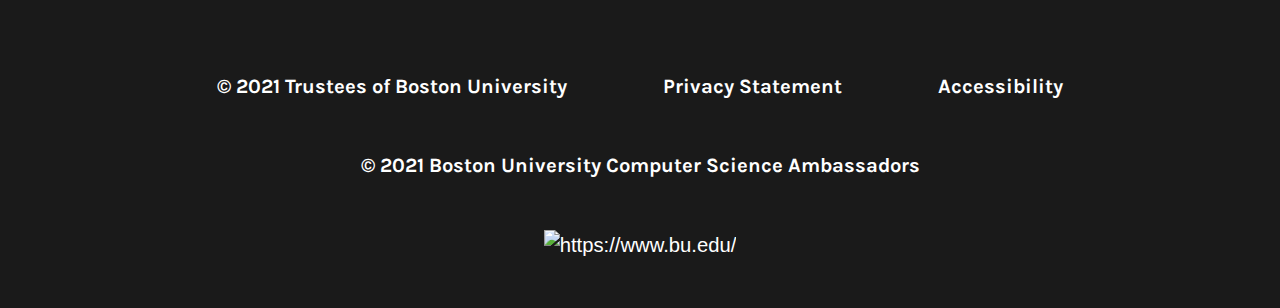
==== commit c72c83bb: "Merge branch 'main' into main" ====
--- a/index.html
+++ b/index.html
@@ -68,9 +68,10 @@
 
     <section class="mission">
         <div class="mission-left">
-            <h2>Our Mission</h2>
-            <h5>As Ambassadors, our mission is to serve as a platform for a more collaborative, inclusive, and unified computer science community. We achieve this by encouraging and fostering a diverse community of students through peer mentorship, community-building events, and support from the computer science student-led organizations. Ultimately, we want to foster and encourage a diverse community, serving as a social network to qualify the BU CS experience as a whole.</h5>
+            <h2 class='mission-title'>Our Mission</h2>
+            <h5 class='mission-statement'>As Ambassadors, our mission is to serve as a platform for a more collaborative, inclusive, and unified computer science community. We achieve this by encouraging and fostering a diverse community of students through peer mentorship, community-building events, and support from the computer science student-led organizations. Ultimately, we want to foster and encourage a diverse community, serving as a social network to qualify the BU CS experience as a whole.</h5>
             <button type="button" class="btn-blktored" onclick="location.href='ambassadors.html'">
+
                 Learn More
             </button>
         </div>
--- a/static/css/main.css
+++ b/static/css/main.css
@@ -65,7 +65,7 @@
 .mission {
   position: relative;
   width: auto;
-  padding: 0 5rem;
+  padding: 0 2rem;
   display: flex;
   justify-content: center;
   align-items: center;
@@ -80,9 +80,9 @@
 }
 
 .mission-left {
-  padding: 12.5625rem 0;
+  padding: 8rem 0;
   order: 1;
-  flex: 7;
+  flex: 8;
   box-sizing: border-box;
 }
 
@@ -90,7 +90,7 @@
   background-color: transparent;
   color: #1A1A1A;
   border: 2px solid #1A1A1A;
-  margin-top: 2.5rem;
+  margin-top: 1.5rem;
   box-shadow: 0 0.25rem 1rem rgba(26, 26, 26, 0.35);
   transition: all 0.3s ease 0s;
   cursor: pointer;
@@ -110,8 +110,42 @@
 }
 
 @media (max-width: 750px) {
+  .mission {
+    position: relative;
+    width: auto;
+    padding: 0 1rem;
+    display: flex;
+    justify-content: center;
+    align-items: center;
+    flex-wrap: wrap;
+    flex-direction: column;
+  }
+  .mission-title {
+    font-size: 7vw
+  }
+  .mission-statement {
+    font-size: 3vw
+  }
+  .btn-blktored {
+    margin-top: 0.5rem;
+    box-shadow: 0 0.25rem 0.5rem rgba(26, 26, 26, 0.35);
+    font-size: 5vw
+  }
+  .mission-left {
+    padding: 8rem 0;
+    order: 1;
+    flex: 2;
+    box-sizing: border-box;
+  }
   .mission-right img {
-    width: 200px;
+    width: 320px;
+  }
+}
+
+@media (max-width: 500px) {
+  .mission-left{
+    margin-top: 6rem;
+    padding: 1rem 0;
   }
 }
 
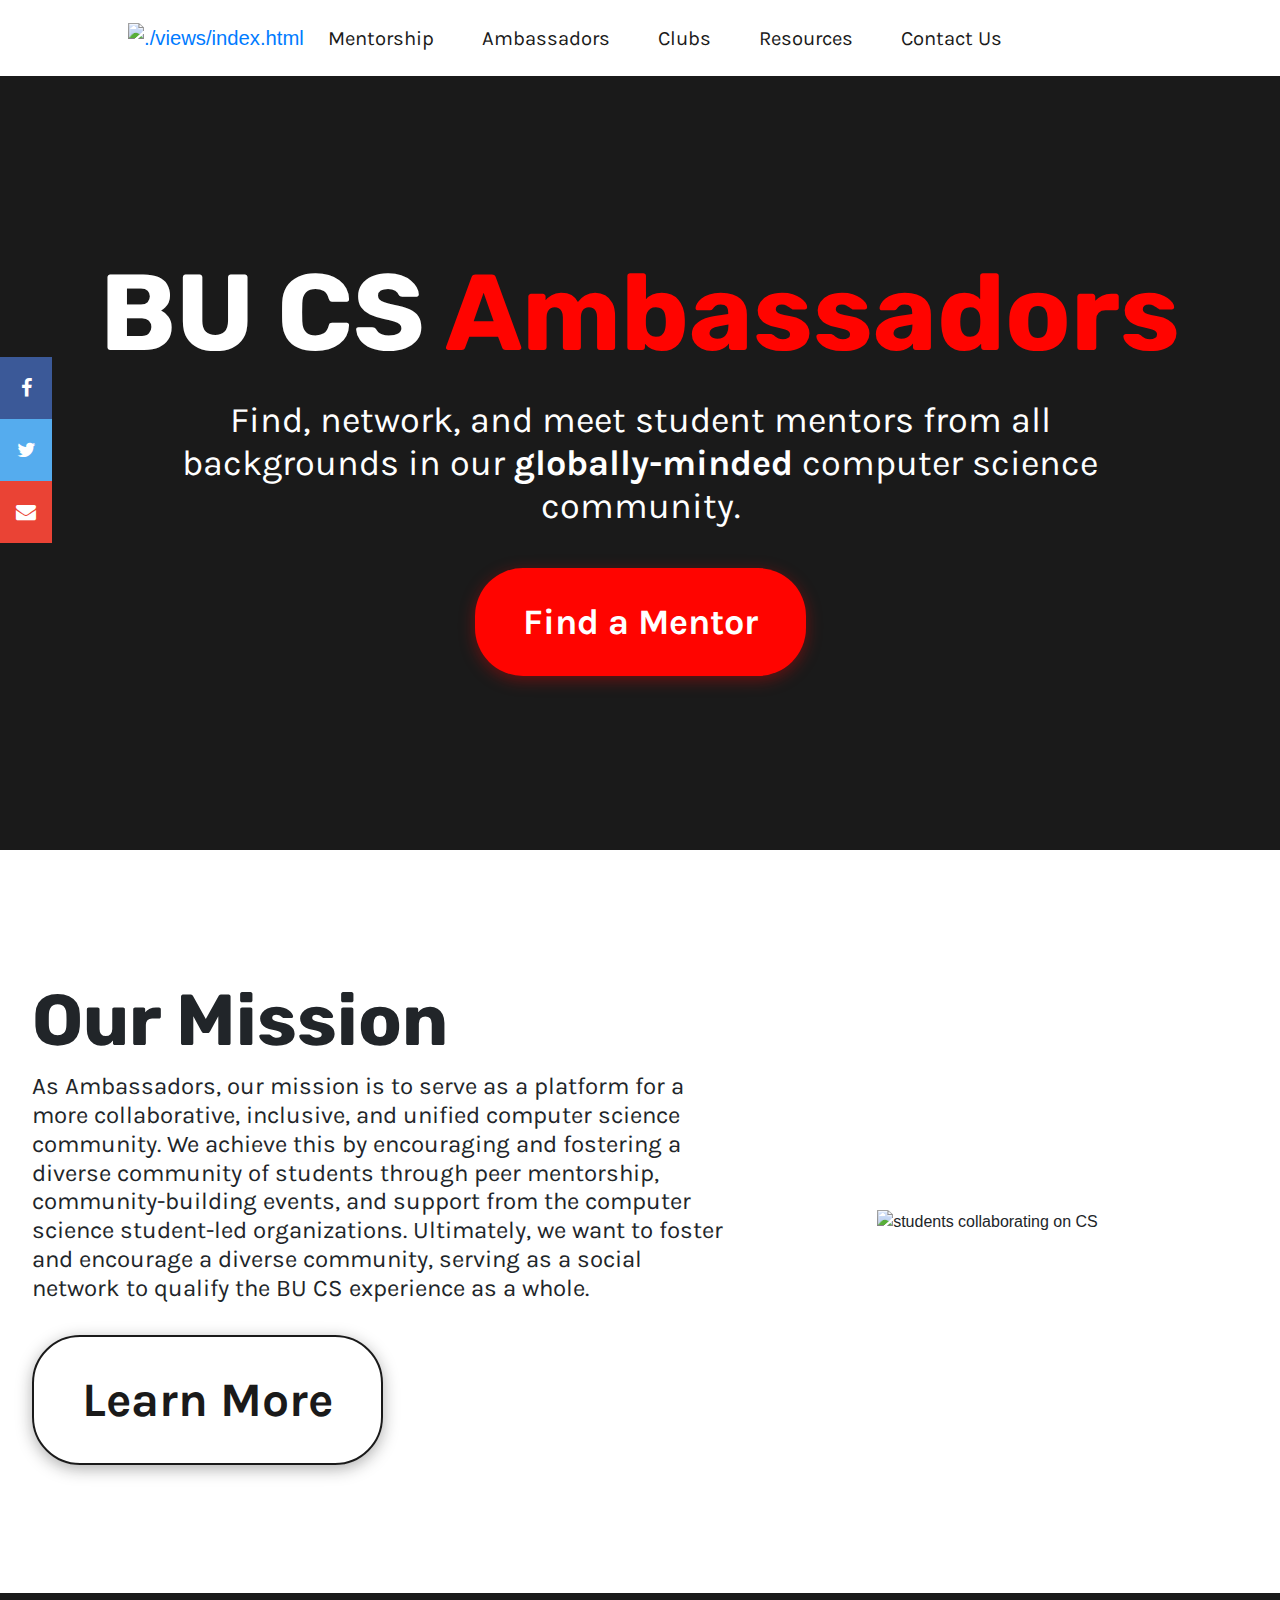
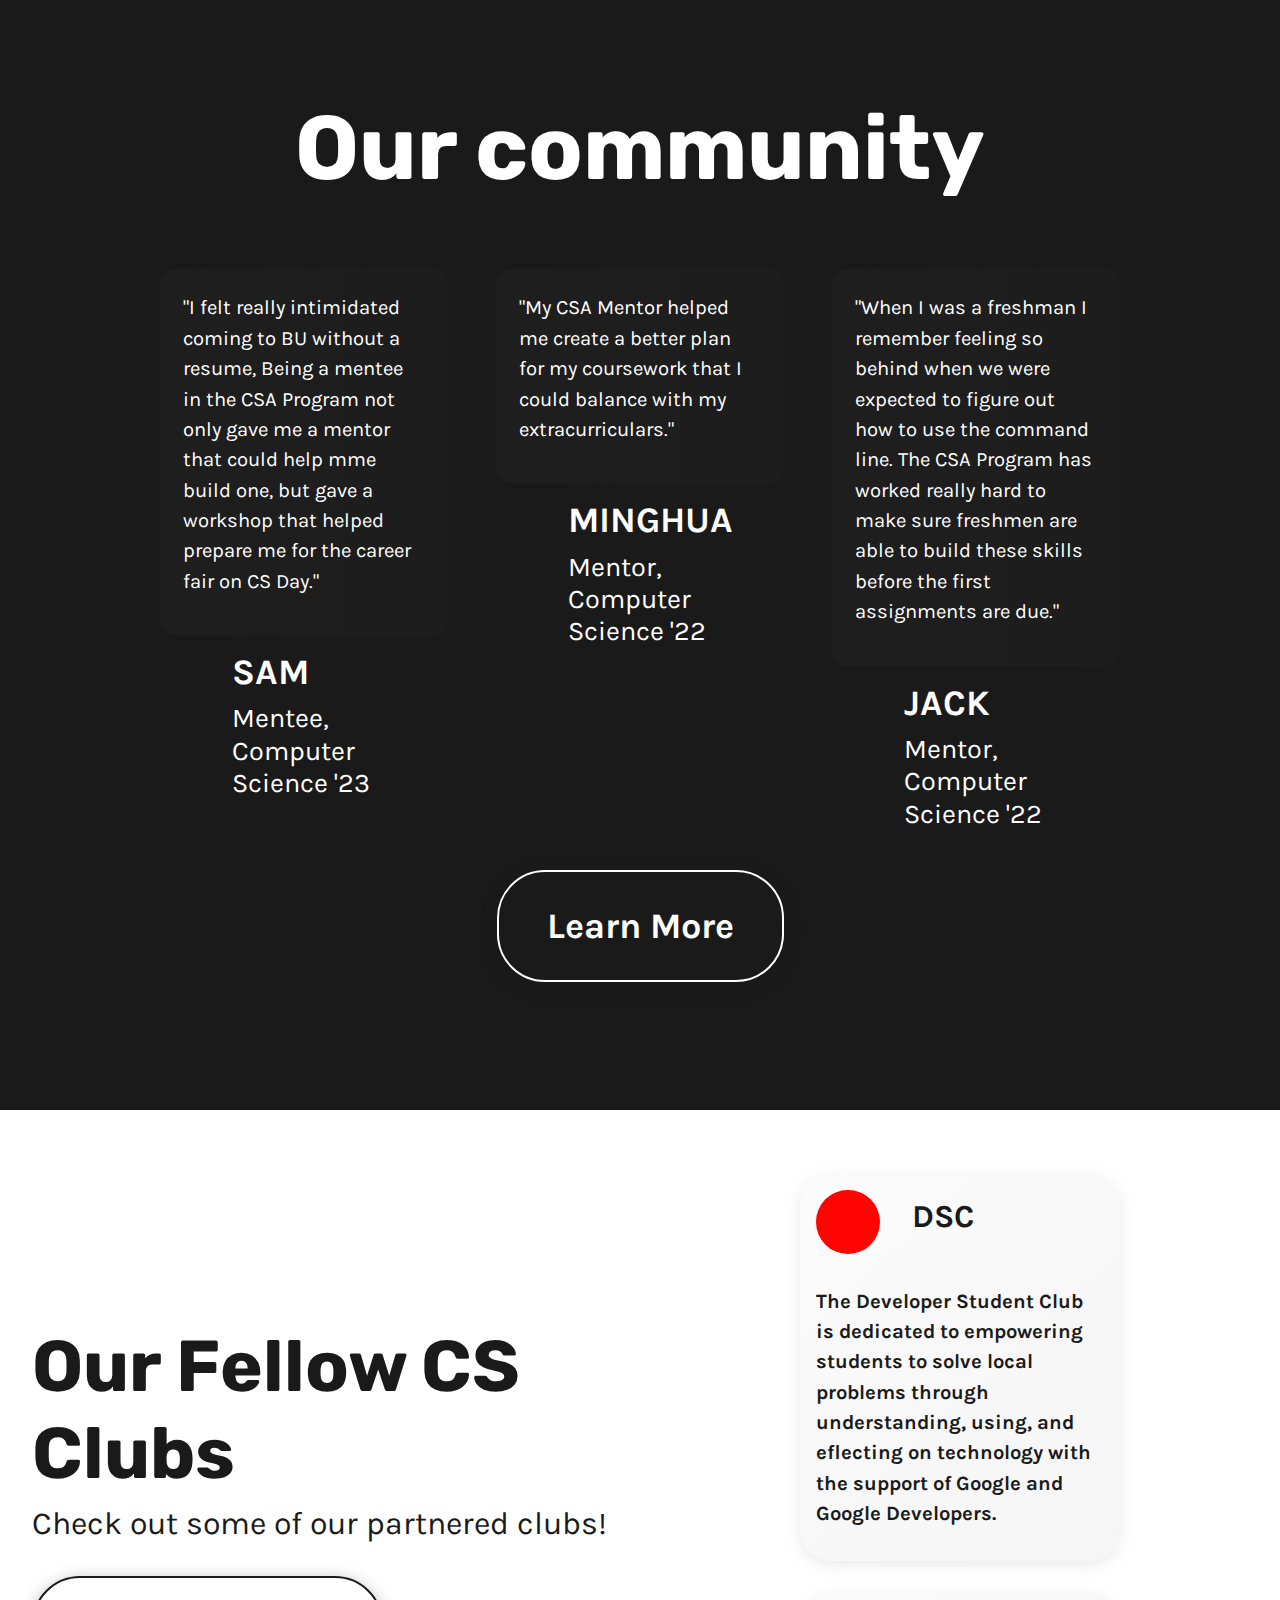
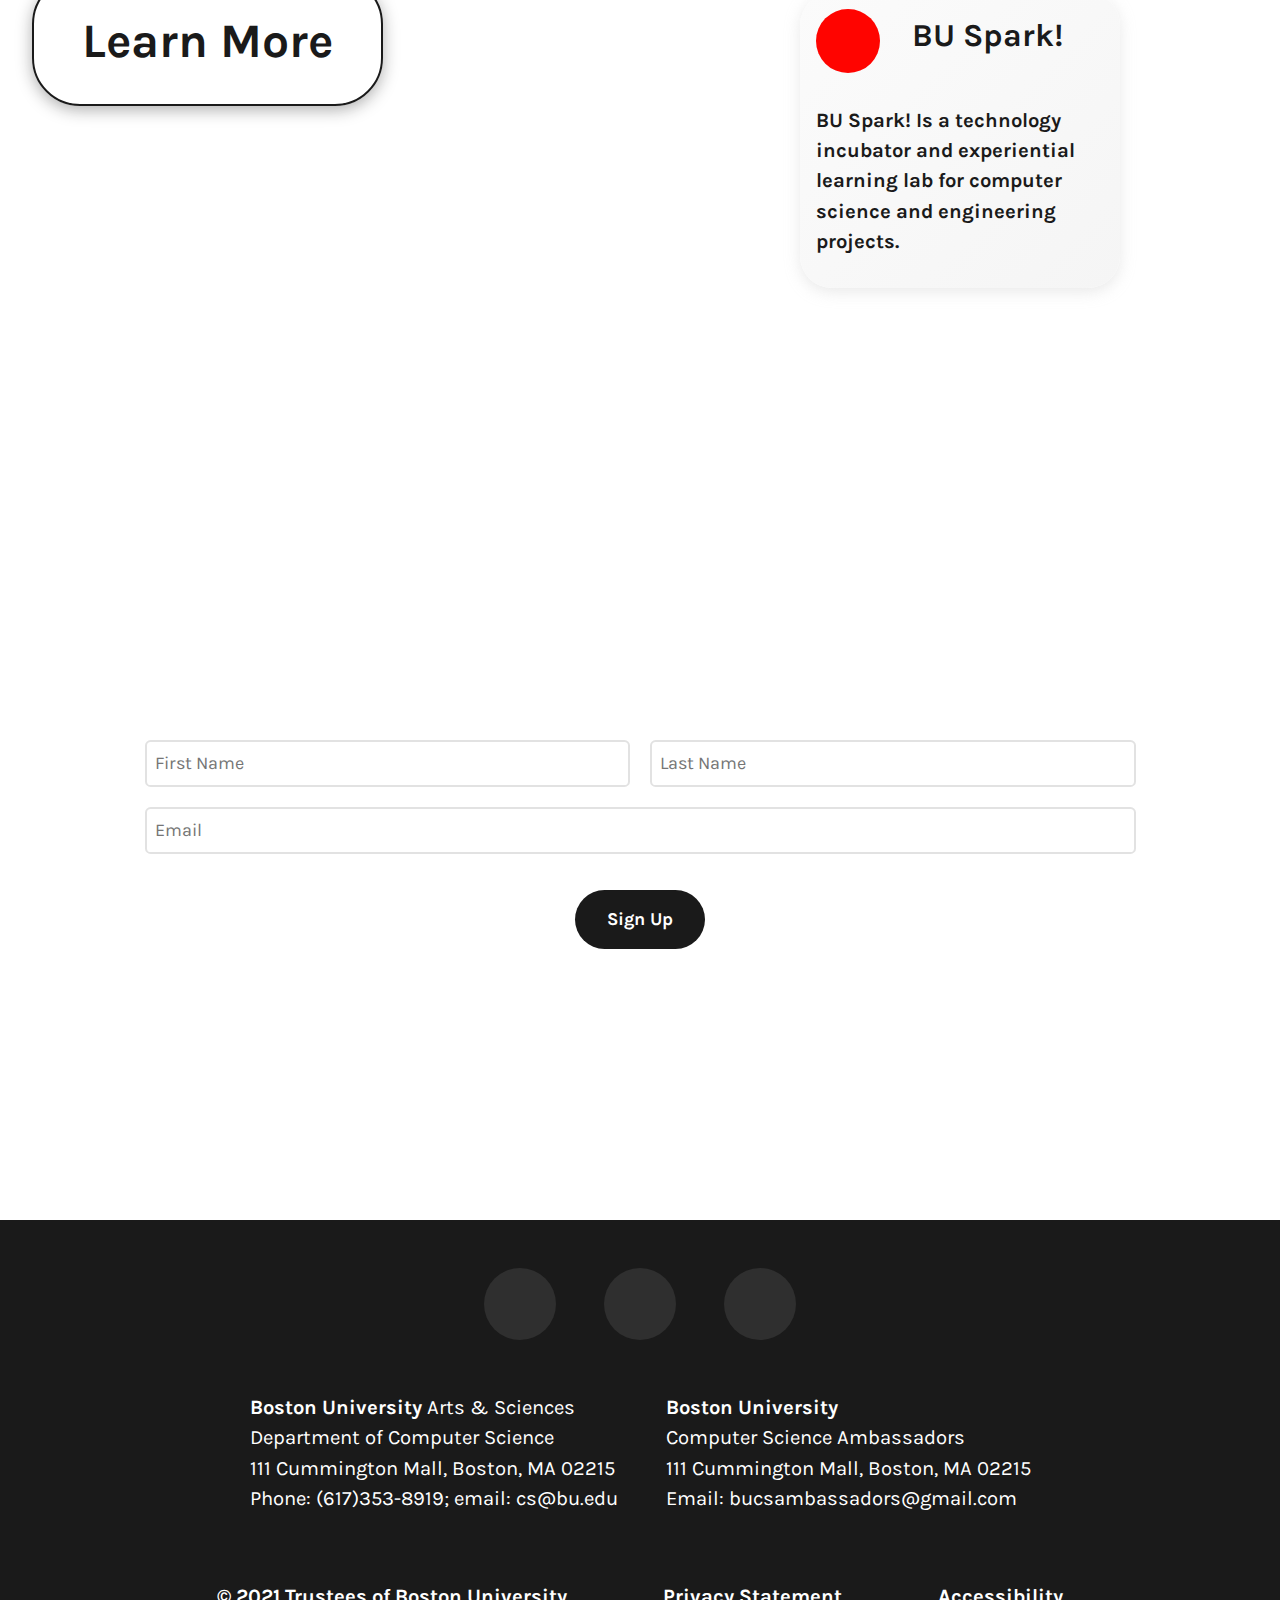
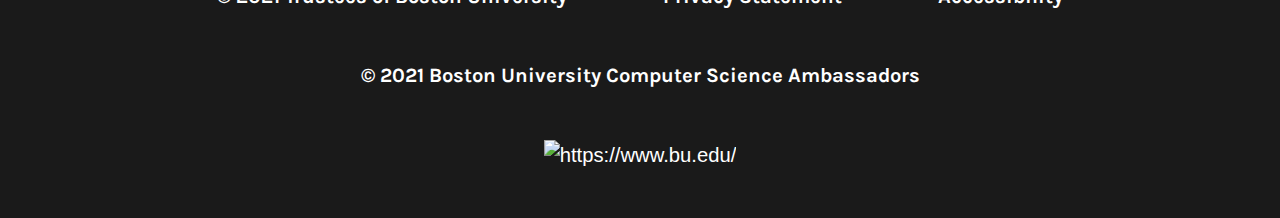
==== commit f57db6a8: "Merge pull request #10 from bryanteoh964/main" ====
--- a/index.html
+++ b/index.html
@@ -218,8 +218,8 @@
 
     <section class="clubs">
         <div class="clubs-left">
-            <h2>Our Fellow CS Clubs</h2>
-            <h4>Check out some of our partnered clubs!</h4>
+            <h2 class="club-title">Our Fellow CS Clubs</h2>
+            <h4 class='club-comment'>Check out some of our partnered clubs!</h4>
             <button type="button" class="btn-blktored" onclick="location.href='clubs.html'">
                 Learn More
             </button>
--- a/static/css/main.css
+++ b/static/css/main.css
@@ -361,7 +361,7 @@
 .clubs {
   position: relative;
   width: auto;
-  height: 100vh;
+  height: 90vh;
   display: flex;
   justify-content: center;
   align-items: center;
@@ -436,6 +436,17 @@
 @media (max-width: 1270px) {
   .clubs-right {
     display: none;
+  }
+}
+@media (max-width: 550px) {
+  .clubs {
+    height: 70vh
+  }
+  .club-title {
+    font-size: 8vw
+  }
+  .club-comment {
+    font-size: 5vw
   }
 }
 
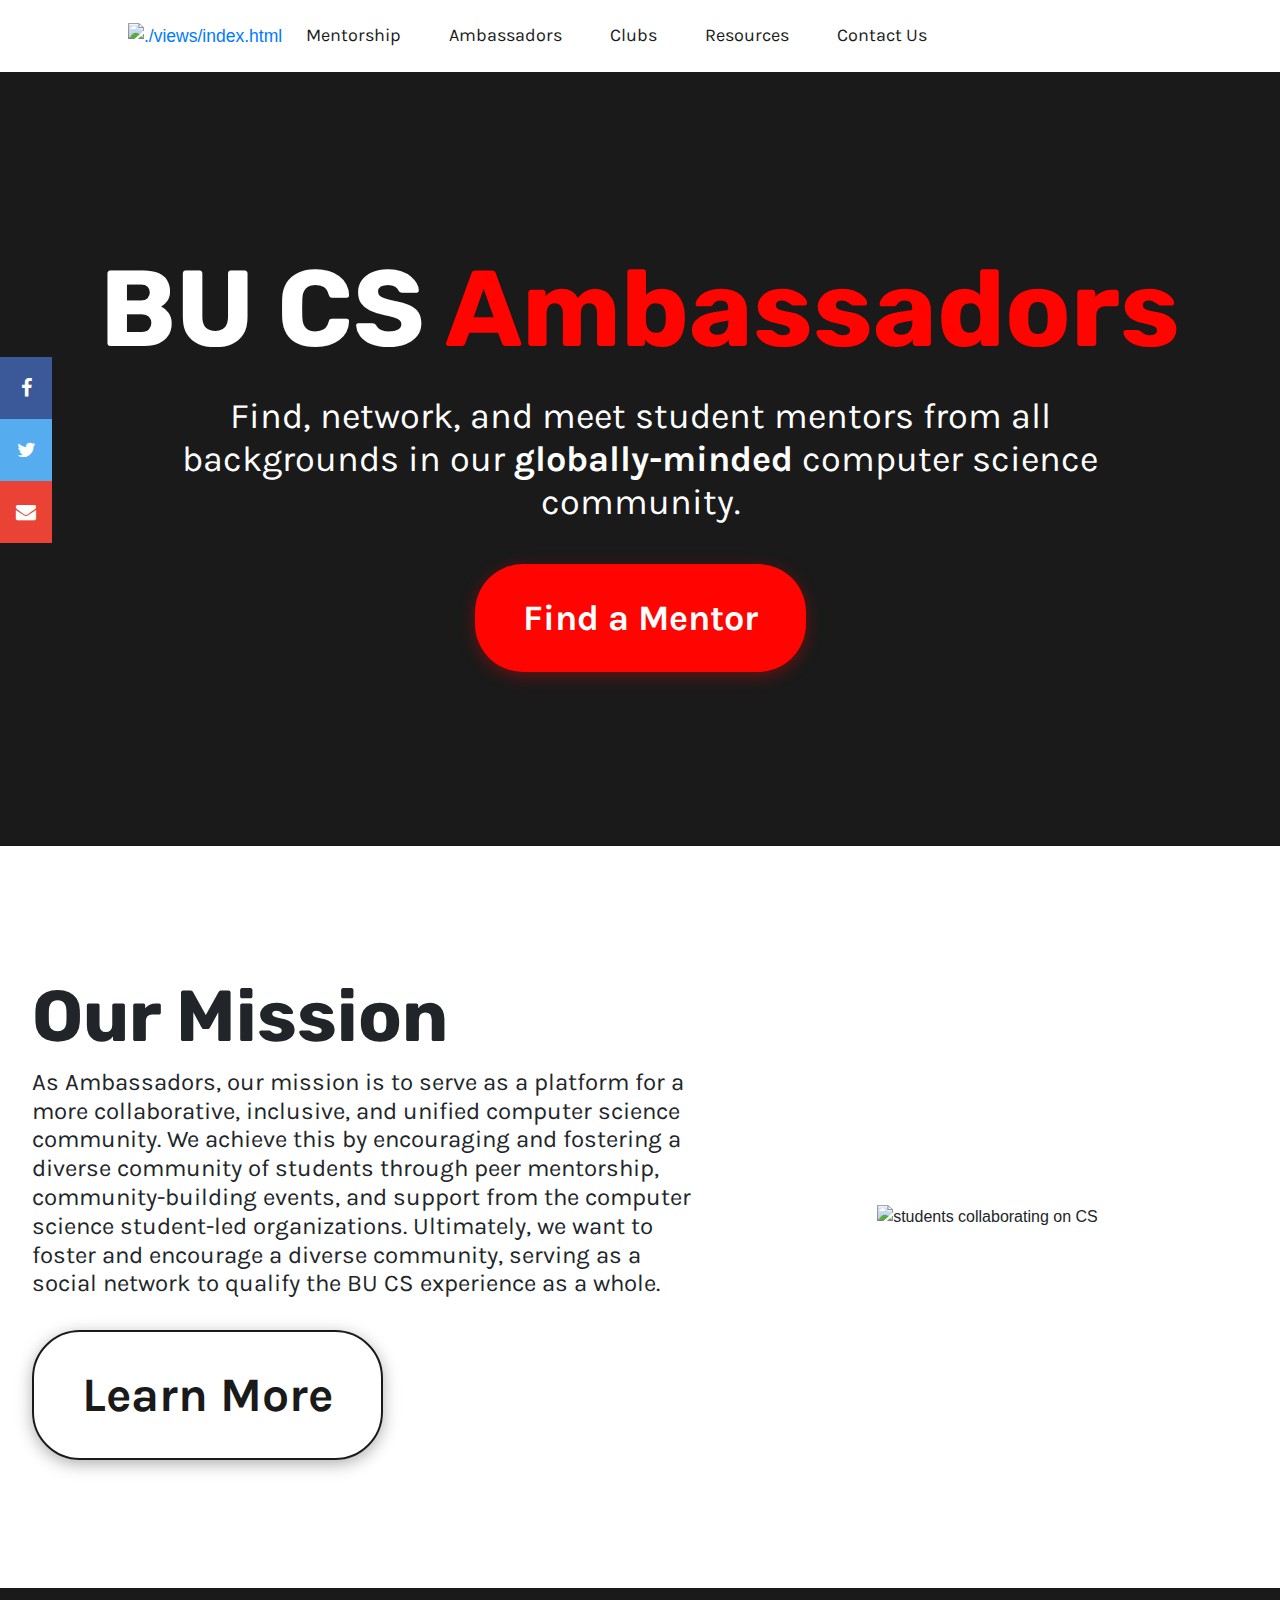
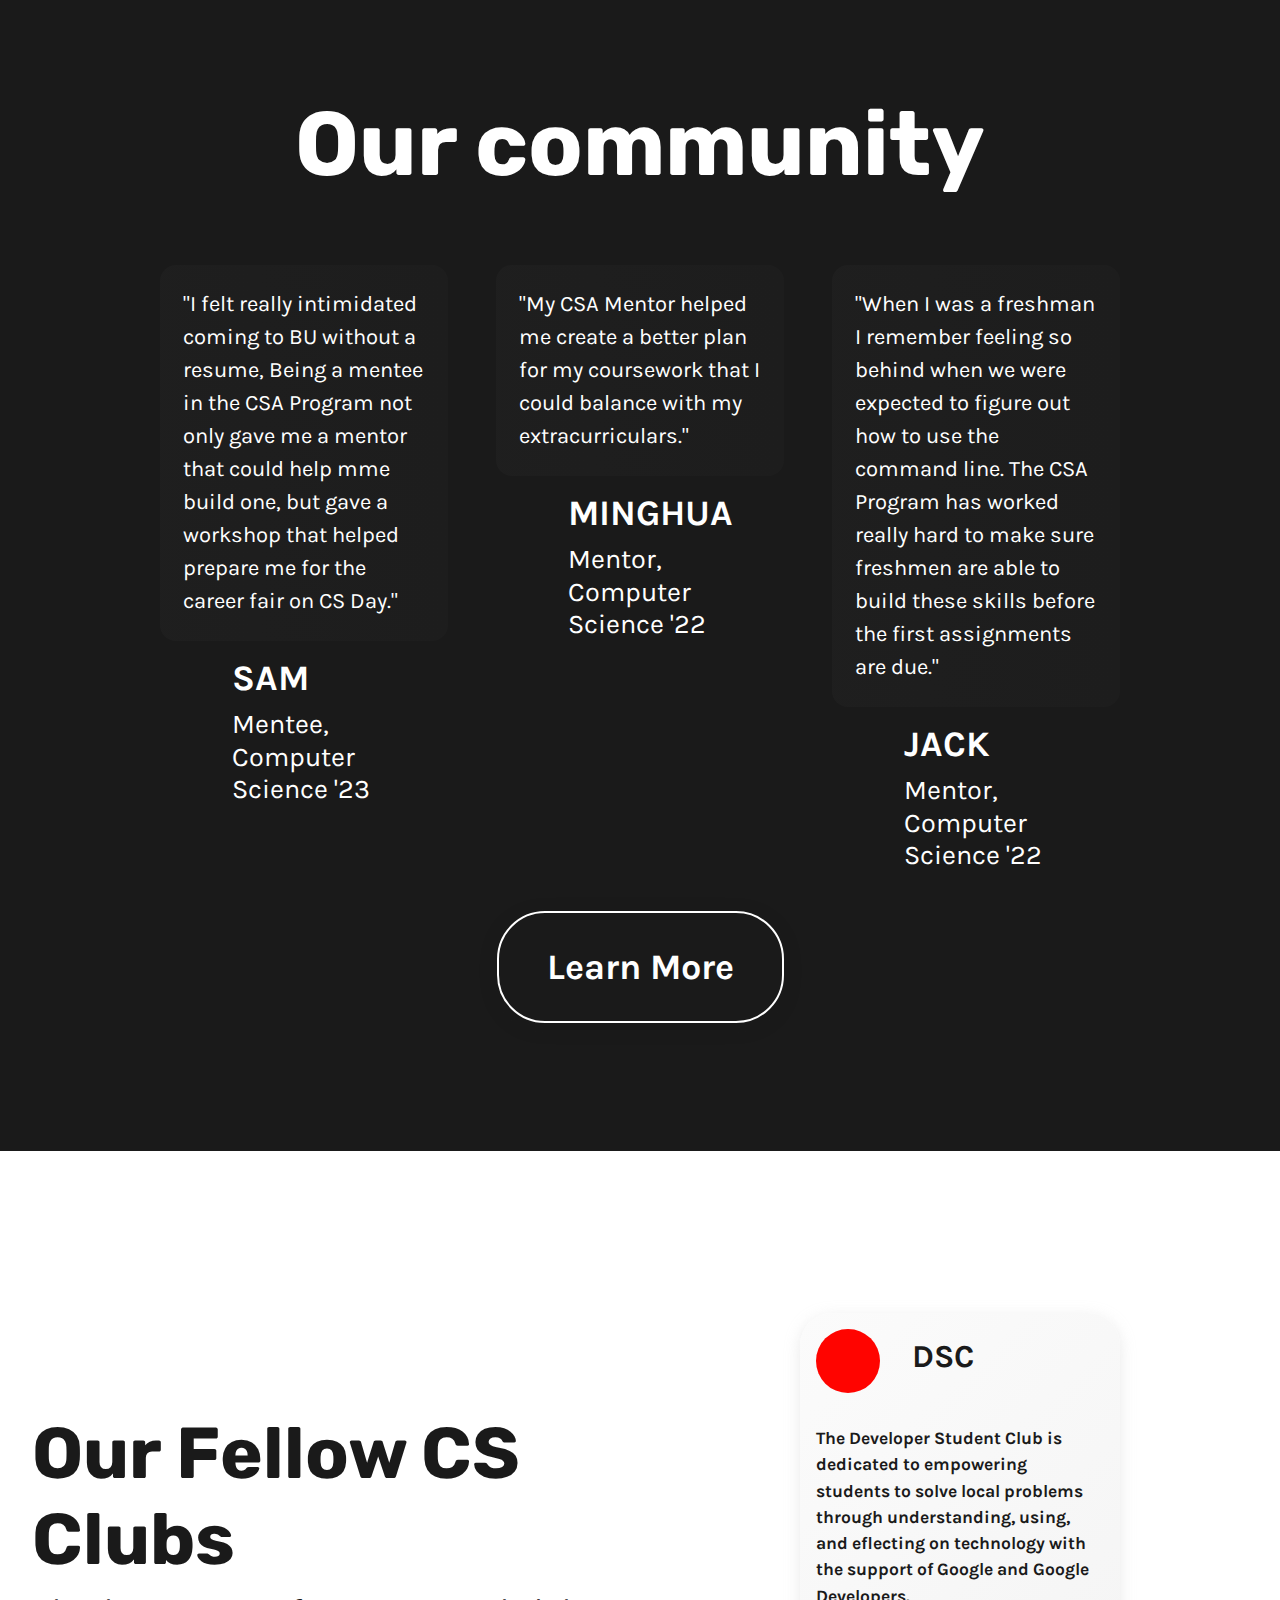
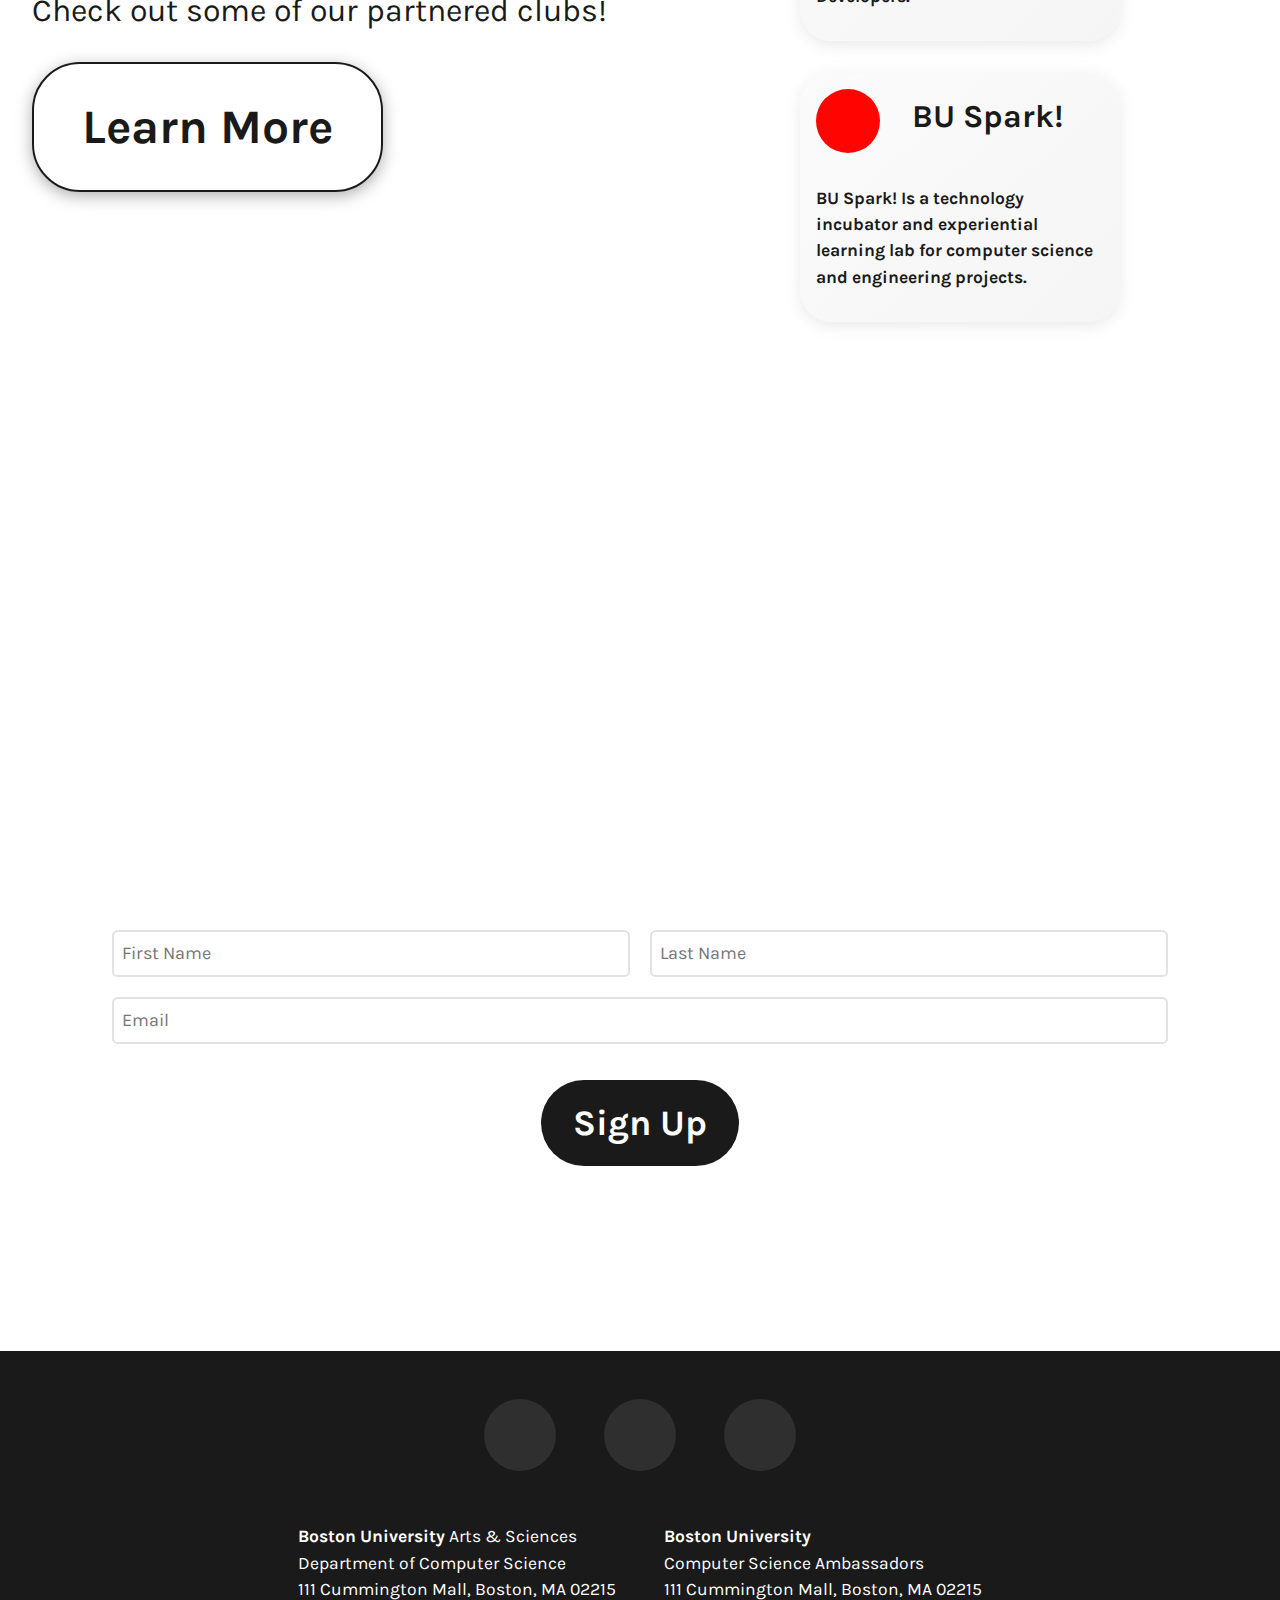
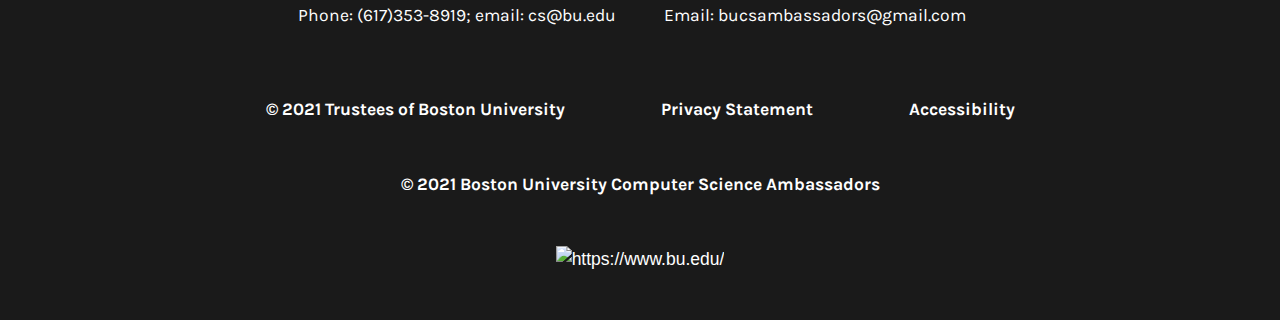
==== commit e6461dc6: "Our Mission and mailing list font size adjustment" ====
--- a/index.html
+++ b/index.html
@@ -11,14 +11,13 @@
     <!-- Bootstrap CSS -->
     <link rel="stylesheet" href="https://stackpath.bootstrapcdn.com/bootstrap/4.3.1/css/bootstrap.min.css" integrity="sha384-ggOyR0iXCbMQv3Xipma34MD+dH/1fQ784/j6cY/iJTQUOhcWr7x9JvoRxT2MZw1T" crossorigin="anonymous">
 
-    <link rel="stylesheet" href="./static/css/main.css">
     <link rel="preconnect" href="https://fonts.gstatic.com">
     <link href="https://fonts.googleapis.com/css2?family=Karla:ital,wght@0,400;0,700;1,400&family=Rubik:wght@700&display=swap" rel="stylesheet"> 
     <link rel="shortcut icon" sizes="32x32" href="./static/images/reg logo no background small.png">
-
     <link href="https://fonts.googleapis.com/icon?family=Material+Icons" rel="stylesheet">
-
     <link rel="stylesheet" href="https://cdnjs.cloudflare.com/ajax/libs/font-awesome/4.7.0/css/font-awesome.min.css">
+
+    <link rel="stylesheet" href="./static/css/main.css">
 
 </head>
 
@@ -71,7 +70,6 @@
             <h2 class='mission-title'>Our Mission</h2>
             <h5 class='mission-statement'>As Ambassadors, our mission is to serve as a platform for a more collaborative, inclusive, and unified computer science community. We achieve this by encouraging and fostering a diverse community of students through peer mentorship, community-building events, and support from the computer science student-led organizations. Ultimately, we want to foster and encourage a diverse community, serving as a social network to qualify the BU CS experience as a whole.</h5>
             <button type="button" class="btn-blktored" onclick="location.href='ambassadors.html'">
-
                 Learn More
             </button>
         </div>
@@ -218,8 +216,8 @@
 
     <section class="clubs">
         <div class="clubs-left">
-            <h2 class="club-title">Our Fellow CS Clubs</h2>
-            <h4 class='club-comment'>Check out some of our partnered clubs!</h4>
+            <h2>Our Fellow CS Clubs</h2>
+            <h4>Check out some of our partnered clubs!</h4>
             <button type="button" class="btn-blktored" onclick="location.href='clubs.html'">
                 Learn More
             </button>
--- a/static/css/main.css
+++ b/static/css/main.css
@@ -1,3 +1,60 @@
+* {
+  box-sizing: border-box;
+  padding: 0;
+  margin: 0;
+  min-width: 0;
+  min-height: 0;
+}
+
+/* body {
+  word-wrap: break-word;
+} */
+
+h1 {
+  font-family: "Rubik", sans-serif;
+  font-size: 8rem;
+  font-weight: 700;
+}
+
+h2 {
+  font-family: "Rubik", sans-serif;
+  font-size: 4.5rem;
+  font-weight: 700;
+}
+
+h3 {
+  font-family: "Karla", sans-serif;
+  font-size: 3rem;
+  font-weight: 700;
+}
+
+h4 {
+  font-family: "Karla", sans-serif;
+  font-size: 2rem;
+  font-weight: 400;
+}
+
+h5 {
+  font-family: "Karla", sans-serif;
+  font-size: 1.5rem;
+  font-weight: 400;
+}
+
+p {
+  font-family: "Karla", sans-serif;
+  /* font-size: 1.125rem; */
+  font-weight: 400;
+}
+
+li, a {
+  text-decoration: none;
+  /* font-size: 1.125rem; */
+}
+
+a, p {
+  font-size: calc(0.25rem + 1.5vmin);
+}
+
 .hero {
   position: relative;
   width: auto;
@@ -44,7 +101,7 @@
 }
 
 .cta-btn {
-  /* margin:60px 15px 0px 0px; */
+  /* margin: 60px 15px 0px 0px; */
   background-color: #FF0400;
   color: #FFF;
   border: none;
@@ -53,7 +110,7 @@
   transition: all 0.3s ease 0s;
   cursor: pointer;
   font-size: 4vmin; 
-  /* text-align: center; */
+  text-align: center;
 }
 
 .cta-btn:hover {
@@ -73,7 +130,7 @@
   flex-direction: column;
 }
 
-@media (min-width: 1000px) {
+@media (min-width: 768px) {
   .mission {
     flex-direction: row;
   }
@@ -84,6 +141,10 @@
   order: 1;
   flex: 8;
   box-sizing: border-box;
+}
+
+.mission-statement {
+  padding-right: 1rem;
 }
 
 .btn-blktored {
@@ -109,7 +170,12 @@
   text-align: center;
 }
 
-@media (max-width: 750px) {
+.mission-right img {
+  width: auto;
+  max-width: 100%;
+}
+
+@media (max-width: 768px) {
   .mission {
     position: relative;
     width: auto;
@@ -119,33 +185,30 @@
     align-items: center;
     flex-wrap: wrap;
     flex-direction: column;
+    text-align: center;
   }
   .mission-title {
-    font-size: 7vw
+    font-size: 10vmin;
   }
   .mission-statement {
-    font-size: 3vw
+    font-size: calc(0.25rem + 2vmin);
+    padding: 0;
   }
   .btn-blktored {
+    display: inline-block;
     margin-top: 0.5rem;
     box-shadow: 0 0.25rem 0.5rem rgba(26, 26, 26, 0.35);
-    font-size: 5vw
+    font-size: 4vmin;
+    text-align: center;
   }
   .mission-left {
-    padding: 8rem 0;
+    padding: 2rem 0;
     order: 1;
     flex: 2;
     box-sizing: border-box;
   }
   .mission-right img {
-    width: 320px;
-  }
-}
-
-@media (max-width: 500px) {
-  .mission-left{
-    margin-top: 6rem;
-    padding: 1rem 0;
+    margin-bottom: 4rem;
   }
 }
 
@@ -290,7 +353,11 @@
   background: linear-gradient(90deg, rgba(32, 32, 32, 0.75) 0%, rgba(30, 30, 30, 0.75) 100%);
   border-radius: 1rem;
   text-align: left;
-  font-size: 4vmin;
+}
+
+.quote-card p {
+  font-size: calc(0.25rem + 2vmin);
+  margin-bottom: 0;
 }
 
 .slides-card .card-profile {
@@ -361,7 +428,7 @@
 .clubs {
   position: relative;
   width: auto;
-  height: 90vh;
+  height: 100vh;
   display: flex;
   justify-content: center;
   align-items: center;
@@ -436,17 +503,6 @@
 @media (max-width: 1270px) {
   .clubs-right {
     display: none;
-  }
-}
-@media (max-width: 550px) {
-  .clubs {
-    height: 70vh
-  }
-  .club-title {
-    font-size: 8vw
-  }
-  .club-comment {
-    font-size: 5vw
   }
 }
 
@@ -492,7 +548,7 @@
   font-family: "Karla", sans-serif;
   border-radius: 3rem;
   padding: 1rem 2rem;
-  font-size: 1.125rem;
+  font-size: 4vmin;
   font-weight: 700;
 }
 
@@ -517,17 +573,16 @@
   grid-column: 1 / 3;
 }
 
-@media (max-width: 550px) {
-  .mailing-list h2 {
-    font-size: 3rem;
-  }
-  .mailing-list h4 {
-    font-size: 1.125rem;
-  }
-  .mailing-list form input {
-    font-size: 14px;
-  }
-}
+.mailing-list h2 {
+  font-size: 10vmin;
+}
+.mailing-list h4 {
+  font-size: 5vmin;
+}
+.mailing-list form input {
+  font-size: 2vmin;
+}
+
 
 iframe {
   width: 100%;
@@ -716,7 +771,7 @@
   }
 }
 
-@media (max-width: 750px) {
+@media (max-width: 768px) {
   .about-aboutus-mission h5 {
     font-size: 1.125rem;
   }
@@ -1435,63 +1490,10 @@
   color: white;
 }
 
-* {
-  box-sizing: border-box;
-  padding: 0;
-  margin: 0;
-  min-width: 0;
-  min-height: 0;
-}
-
-/* body {
-  word-wrap: break-word;
-} */
-
-h1 {
-  font-family: "Rubik", sans-serif;
-  font-size: 8rem;
-  font-weight: 700;
-}
-
-h2 {
-  font-family: "Rubik", sans-serif;
-  font-size: 4.5rem;
-  font-weight: 700;
-}
-
 @media only screen and (max-width: 900px) {
   h1 {
     font-size: 4rem;
   }
-}
-
-h3 {
-  font-family: "Karla", sans-serif;
-  font-size: 3rem;
-  font-weight: 700;
-}
-
-h4 {
-  font-family: "Karla", sans-serif;
-  font-size: 2rem;
-  font-weight: 400;
-}
-
-h5 {
-  font-family: "Karla", sans-serif;
-  font-size: 1.5rem;
-  font-weight: 400;
-}
-
-p {
-  font-family: "Karla", sans-serif;
-  font-size: 1.125rem;
-  font-weight: 400;
-}
-
-li, a {
-  text-decoration: none;
-  font-size: 1.125rem;
 }
 
 button {
@@ -1529,6 +1531,7 @@
   font-family: "Karla", sans-serif;
   color: #1A1A1A !important;
   transition: all 0.3s ease 0s;
+  font-size: 1.125rem;
 }
 
 .nav-style a:hover {
@@ -1620,7 +1623,4 @@
   } */
 }
 
-a, p {
-  font-size: 2.25vmin;
-}
 /*# sourceMappingURL=main.css.map */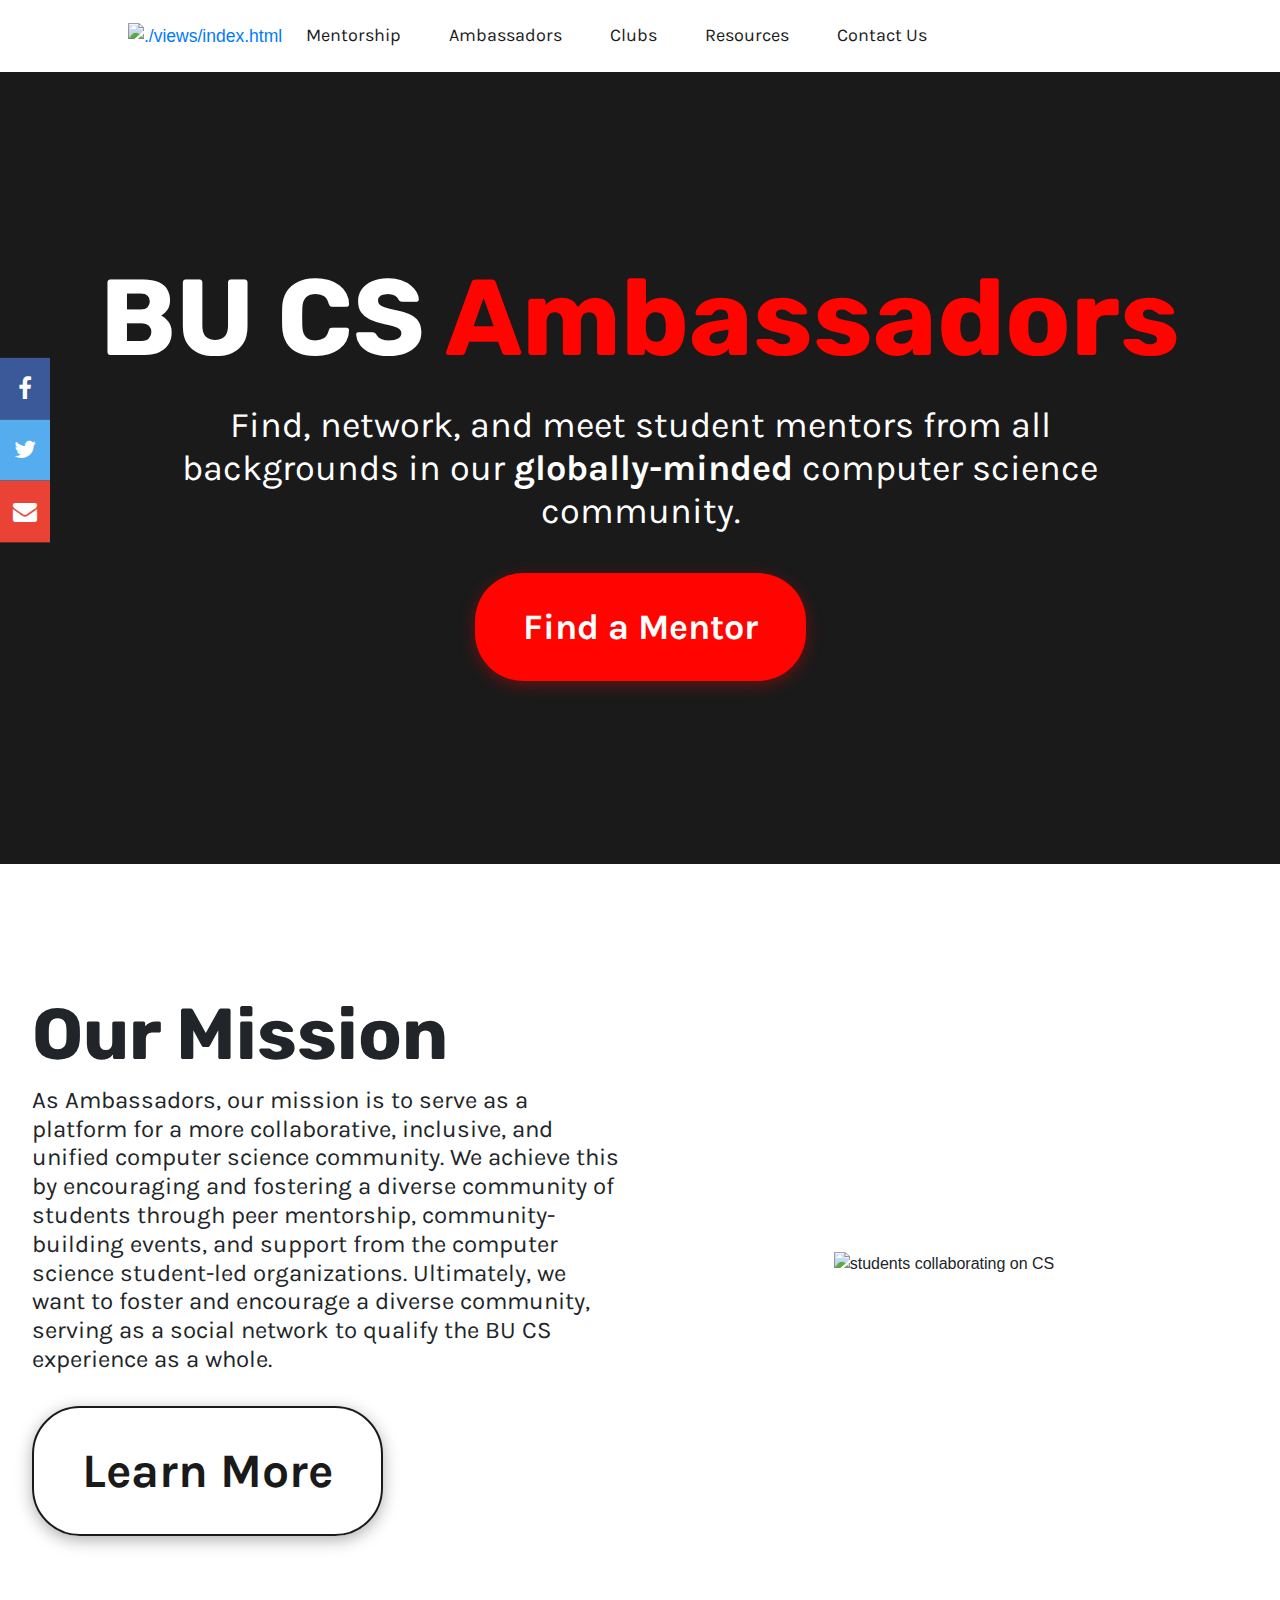
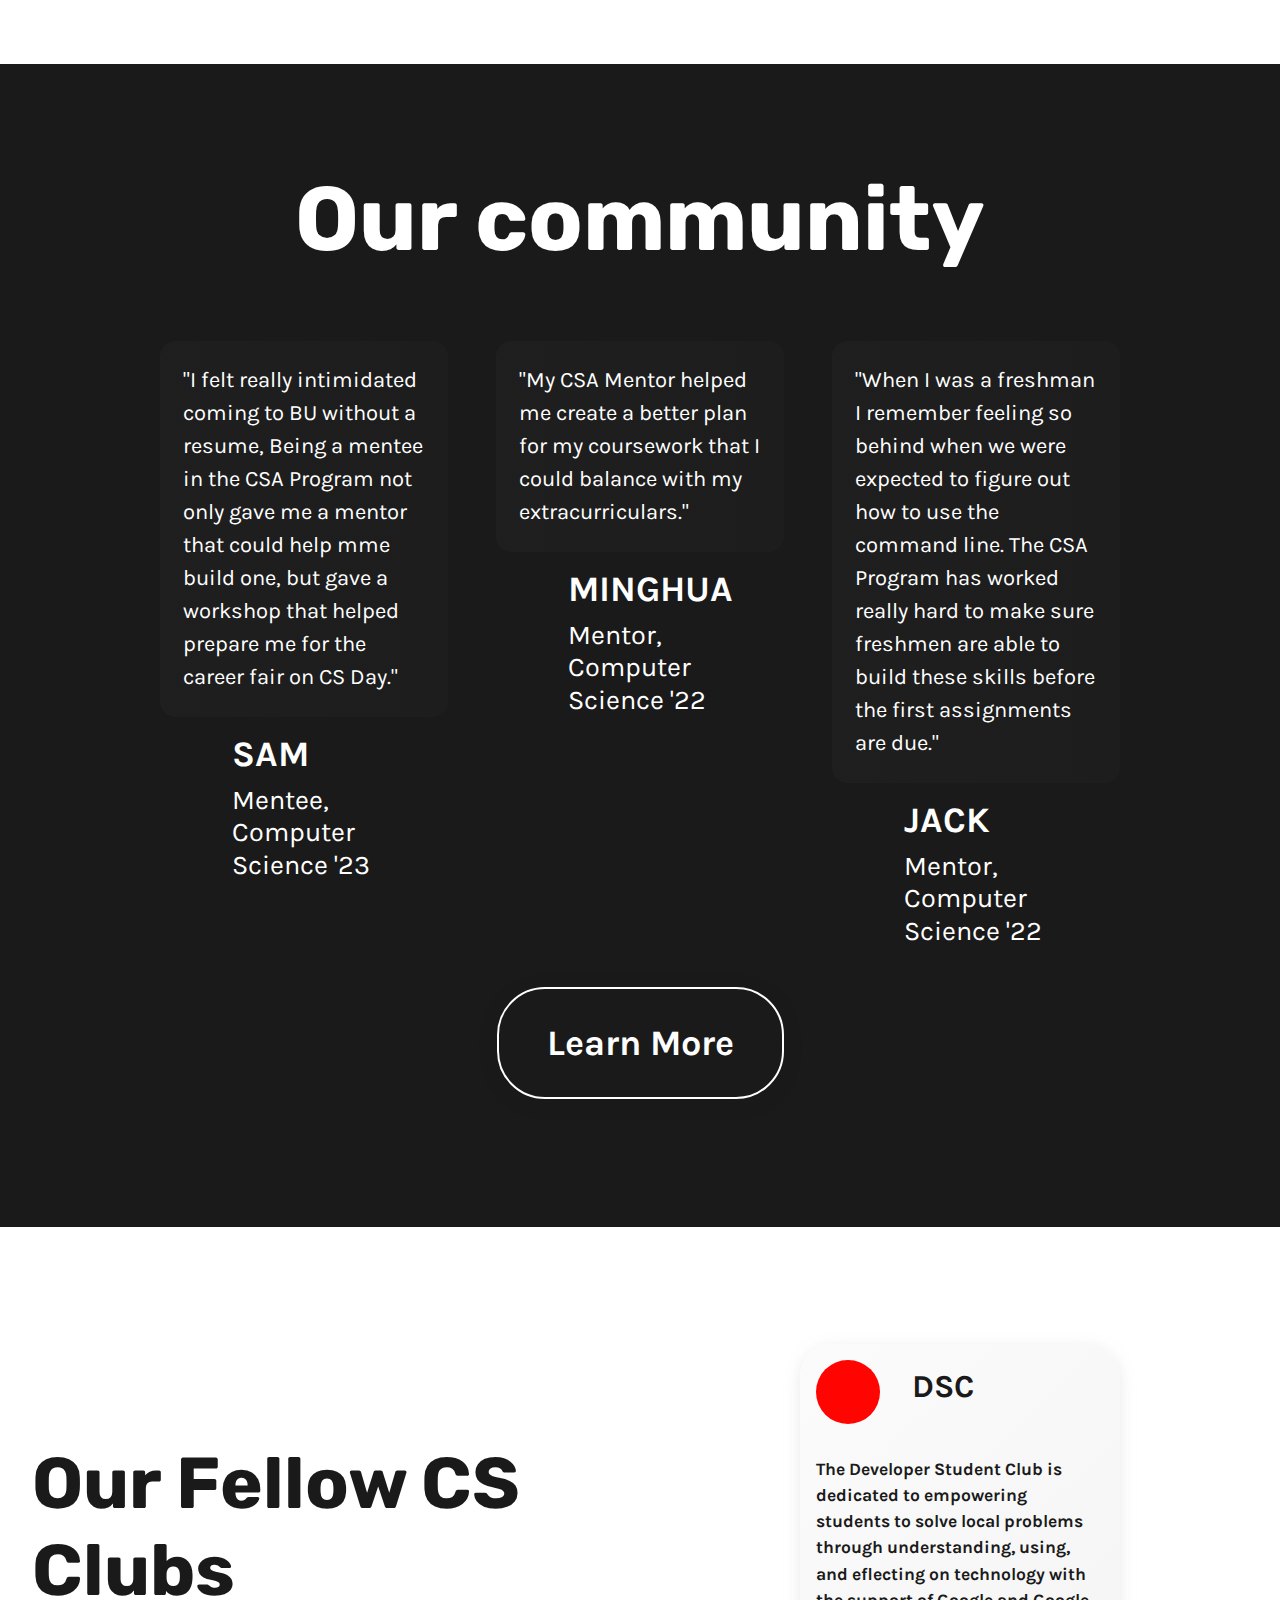
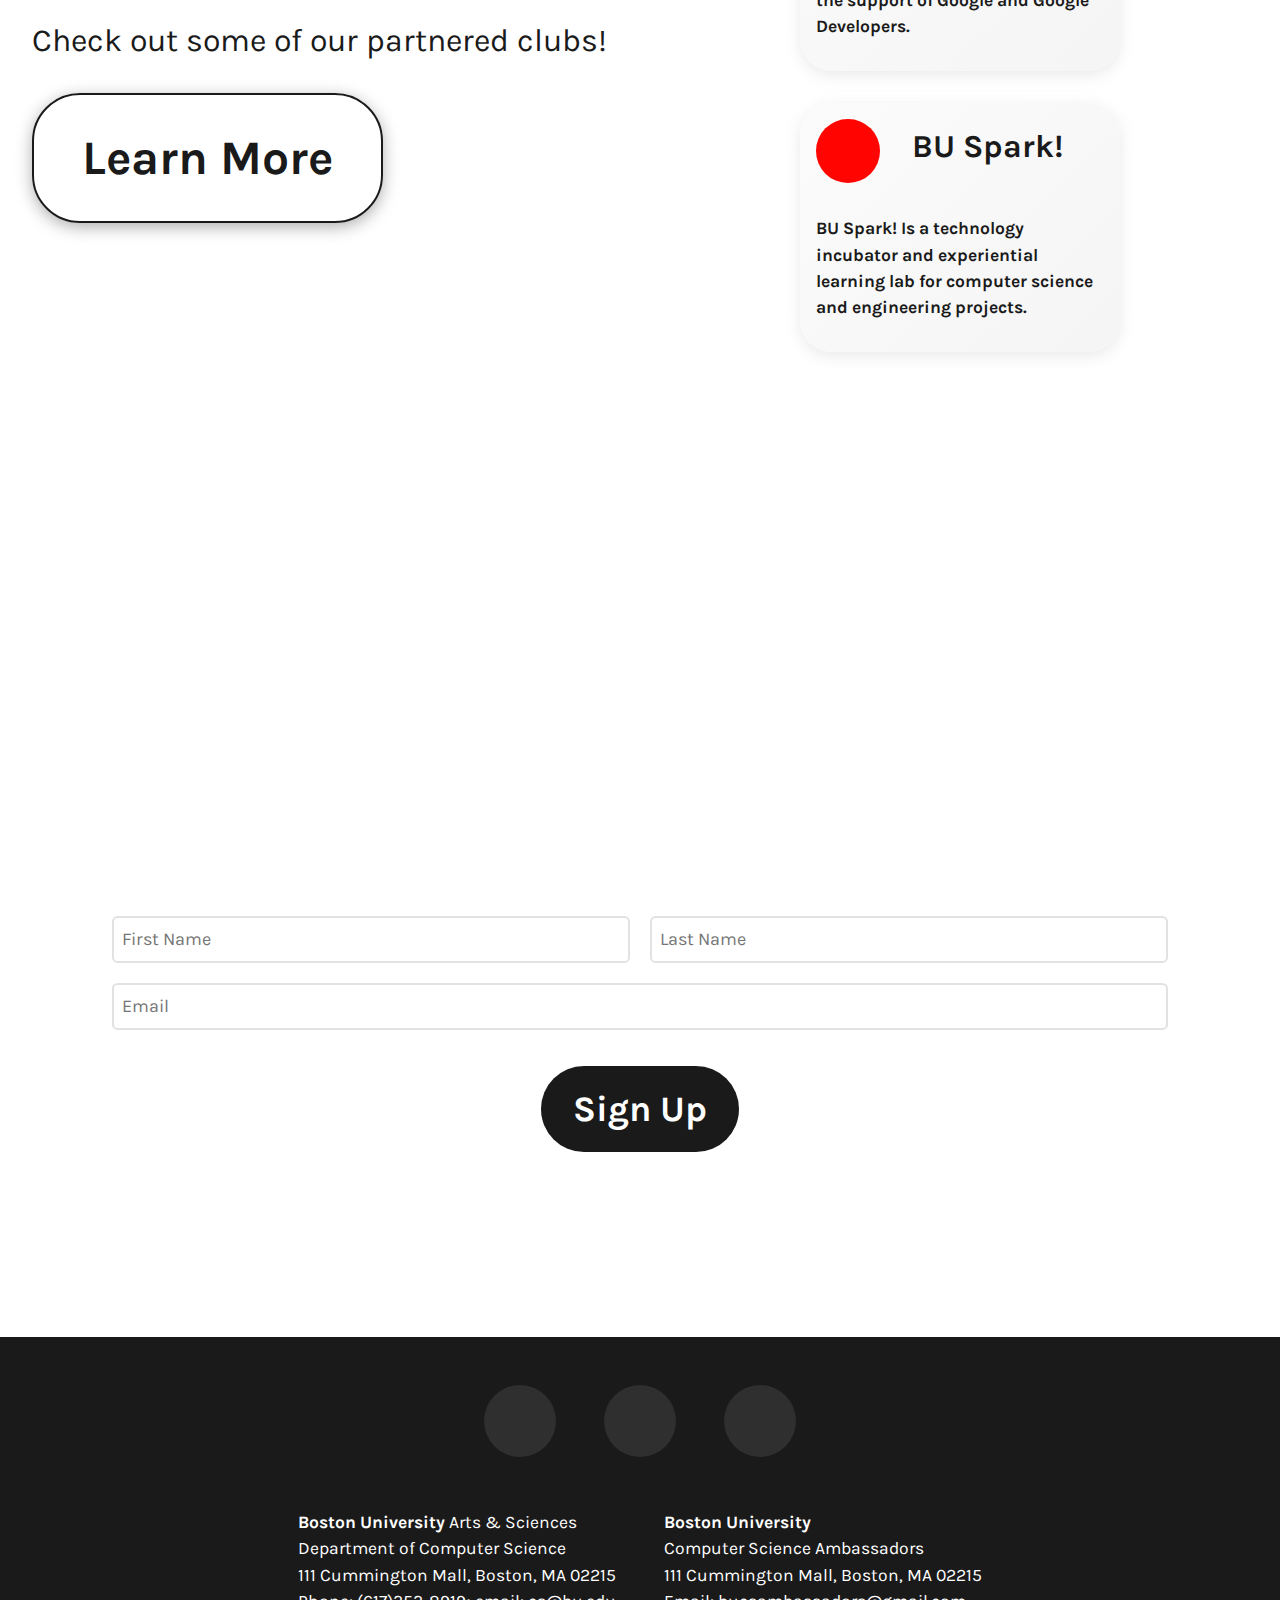
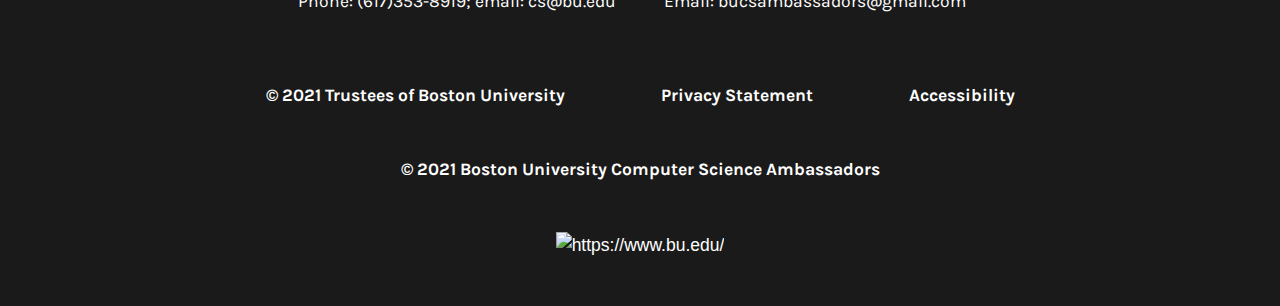
==== commit 6923091d: "Merge branch 'main' into main" ====
--- a/index.html
+++ b/index.html
@@ -216,8 +216,8 @@
 
     <section class="clubs">
         <div class="clubs-left">
-            <h2>Our Fellow CS Clubs</h2>
-            <h4>Check out some of our partnered clubs!</h4>
+            <h2 class="club-title">Our Fellow CS Clubs</h2>
+            <h4 class='club-comment'>Check out some of our partnered clubs!</h4>
             <button type="button" class="btn-blktored" onclick="location.href='clubs.html'">
                 Learn More
             </button>
--- a/static/css/main.css
+++ b/static/css/main.css
@@ -58,7 +58,7 @@
 .hero {
   position: relative;
   width: auto;
-  height: 86vh;
+  height: 88vh;
   display: flex;
   justify-content: center;
   align-items: center;
@@ -165,7 +165,7 @@
 
 .mission-right {
   order: 2;
-  flex: 6;
+  flex: 8;
   box-sizing: border-box;
   text-align: center;
 }
@@ -191,7 +191,7 @@
     font-size: 10vmin;
   }
   .mission-statement {
-    font-size: calc(0.25rem + 2vmin);
+    font-size: calc(0.5rem + 2vmin);
     padding: 0;
   }
   .btn-blktored {
@@ -428,7 +428,7 @@
 .clubs {
   position: relative;
   width: auto;
-  height: 100vh;
+  height: 90vh;
   display: flex;
   justify-content: center;
   align-items: center;
@@ -503,6 +503,17 @@
 @media (max-width: 1270px) {
   .clubs-right {
     display: none;
+  }
+}
+@media (max-width: 550px) {
+  .clubs {
+    height: 70vh
+  }
+  .club-title {
+    font-size: 8vw
+  }
+  .club-comment {
+    font-size: 5vw
   }
 }
 
@@ -582,7 +593,6 @@
 .mailing-list form input {
   font-size: 2vmin;
 }
-
 
 iframe {
   width: 100%;
@@ -1465,10 +1475,10 @@
 .icon-bar a {
   display: block;
   text-align: center;
-  padding: 16px;
+  padding: 1vmax;
   transition: all 0.3s ease;
   color: white;
-  font-size: 20px;
+  font-size: calc(1.5em);
 }
 
 .icon-bar a:hover {
